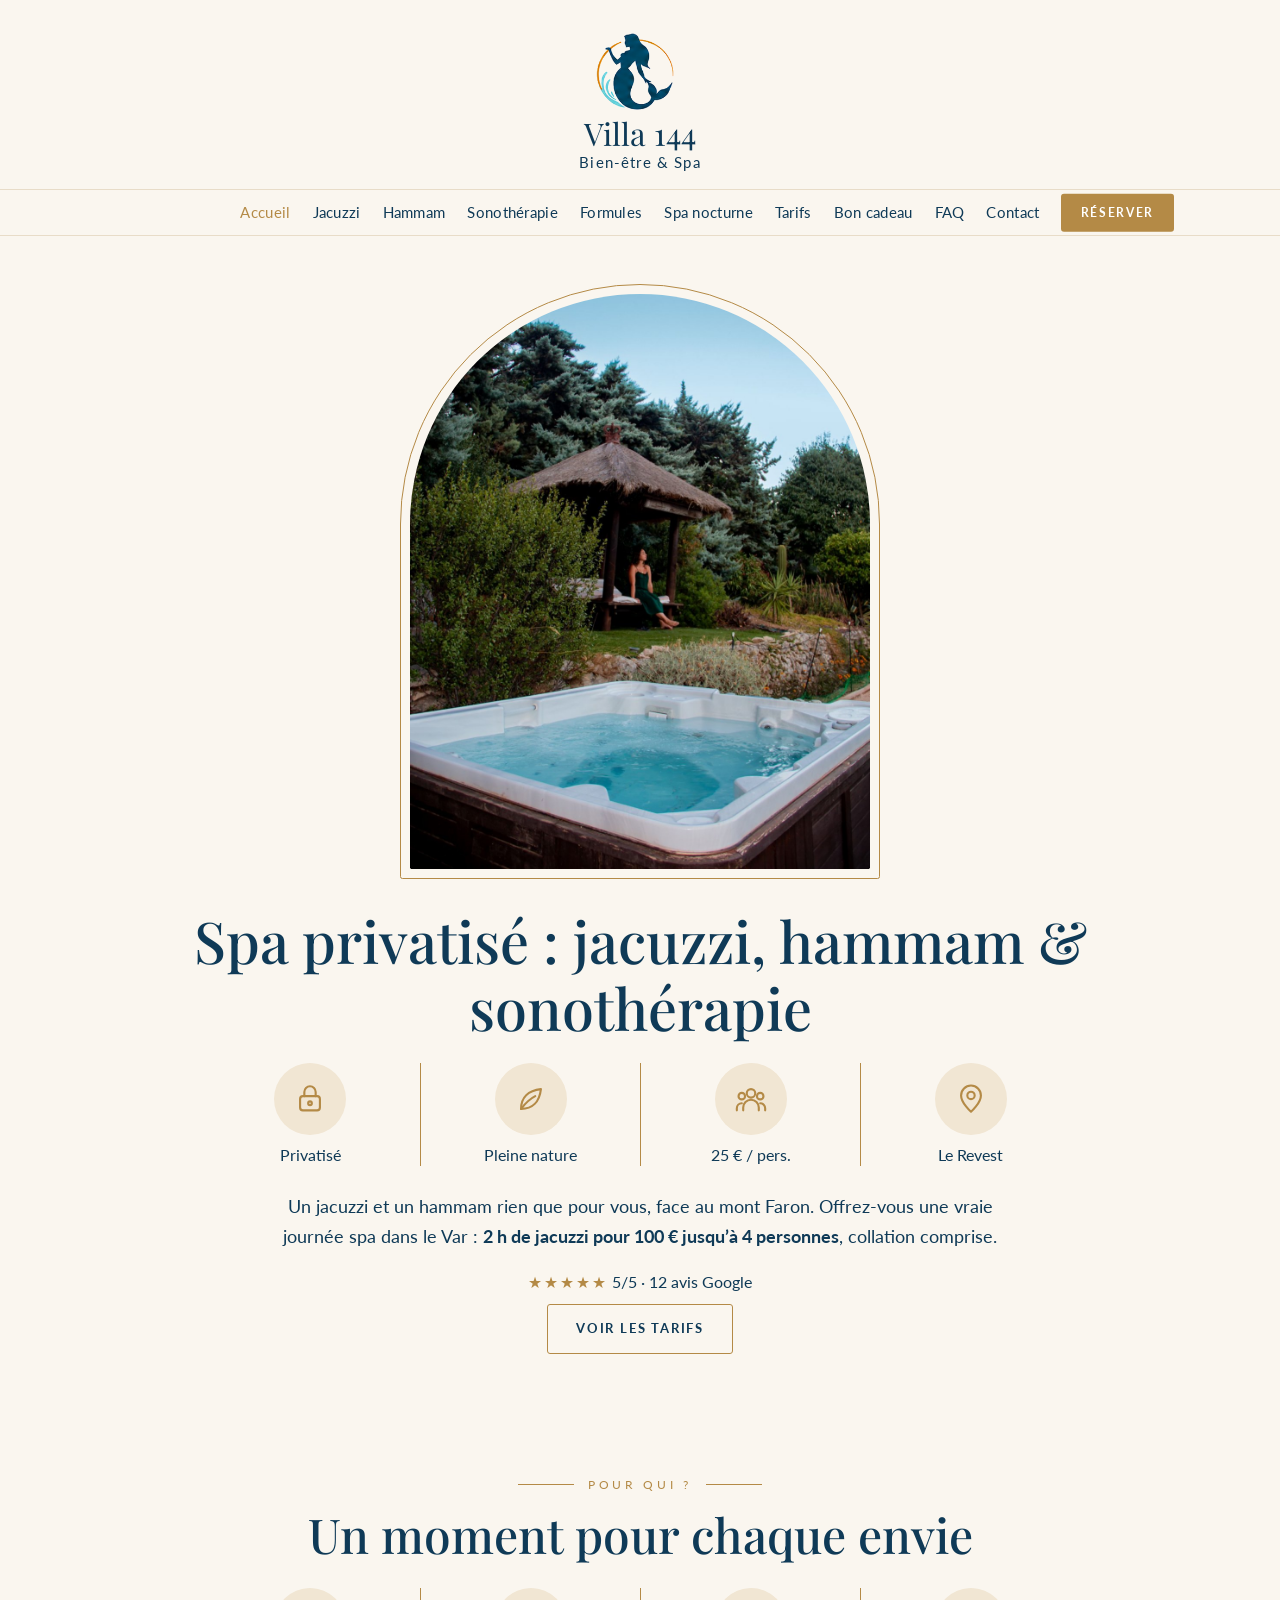
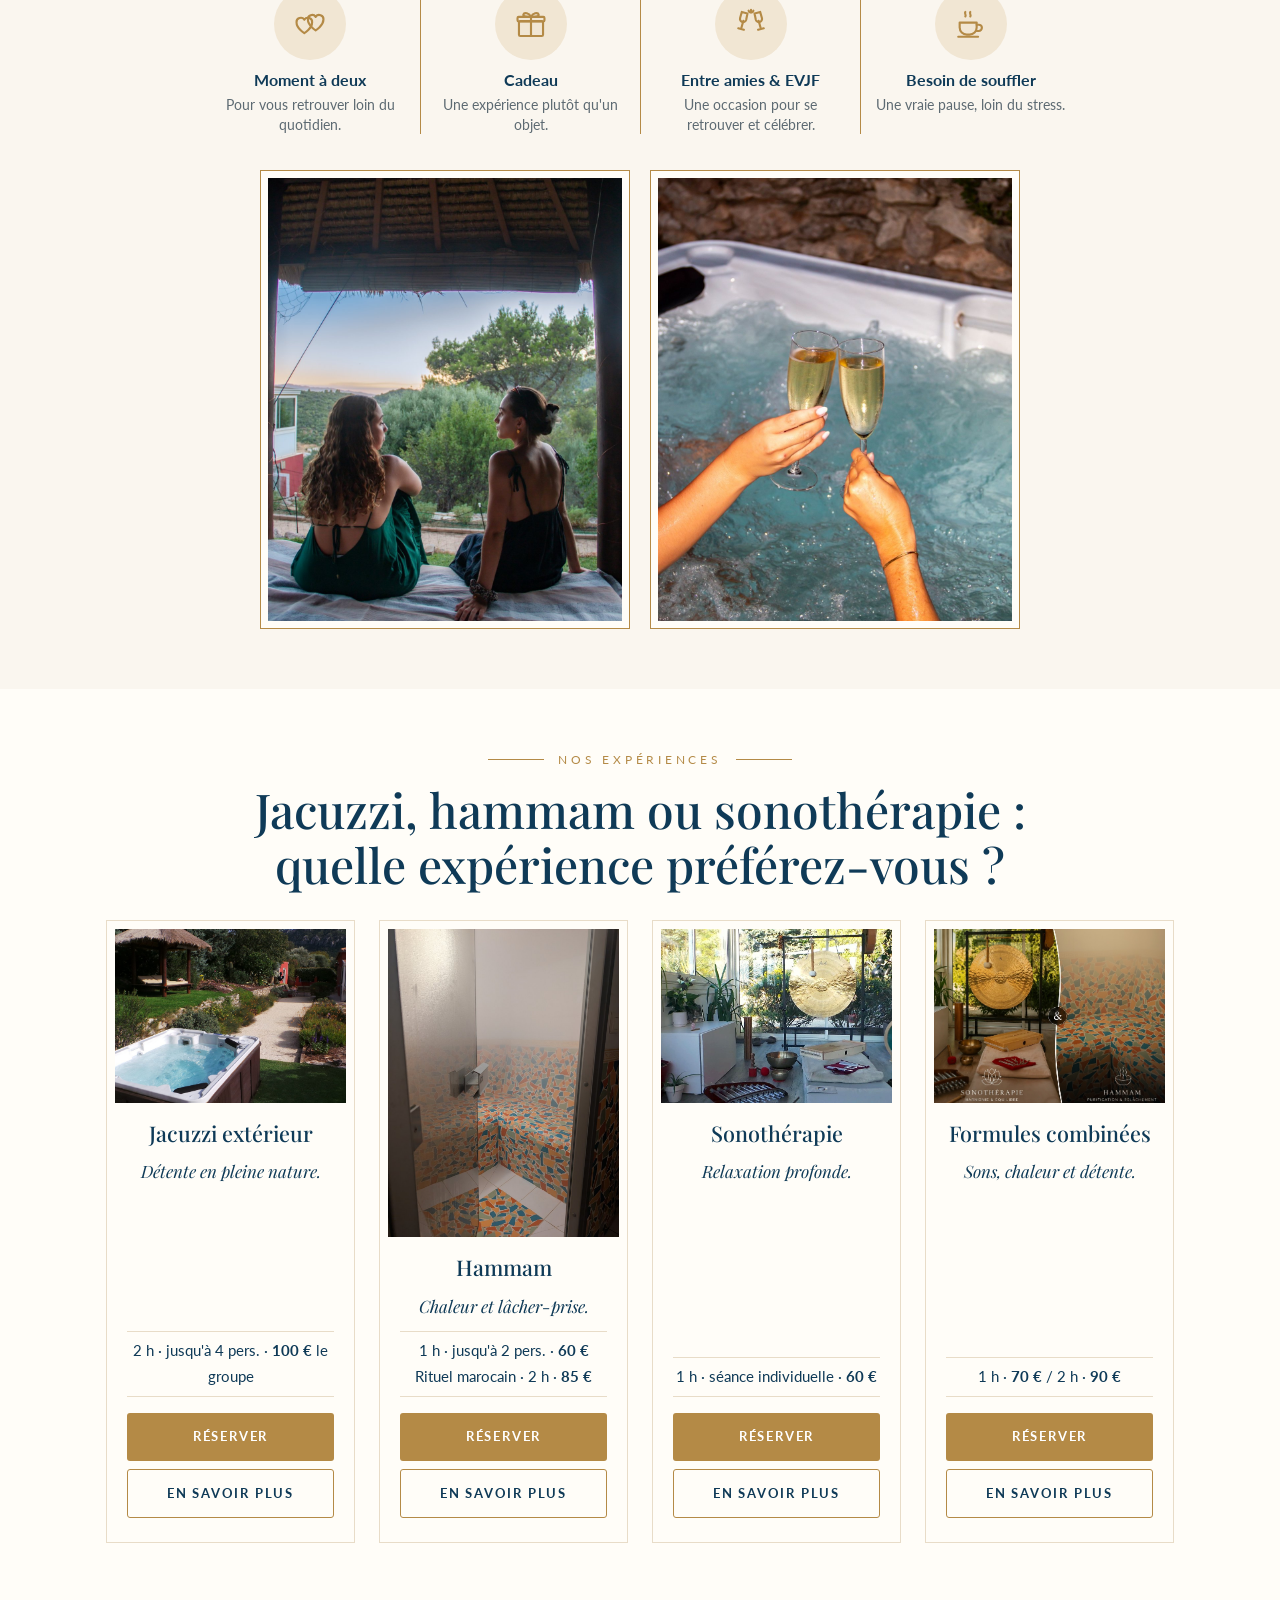
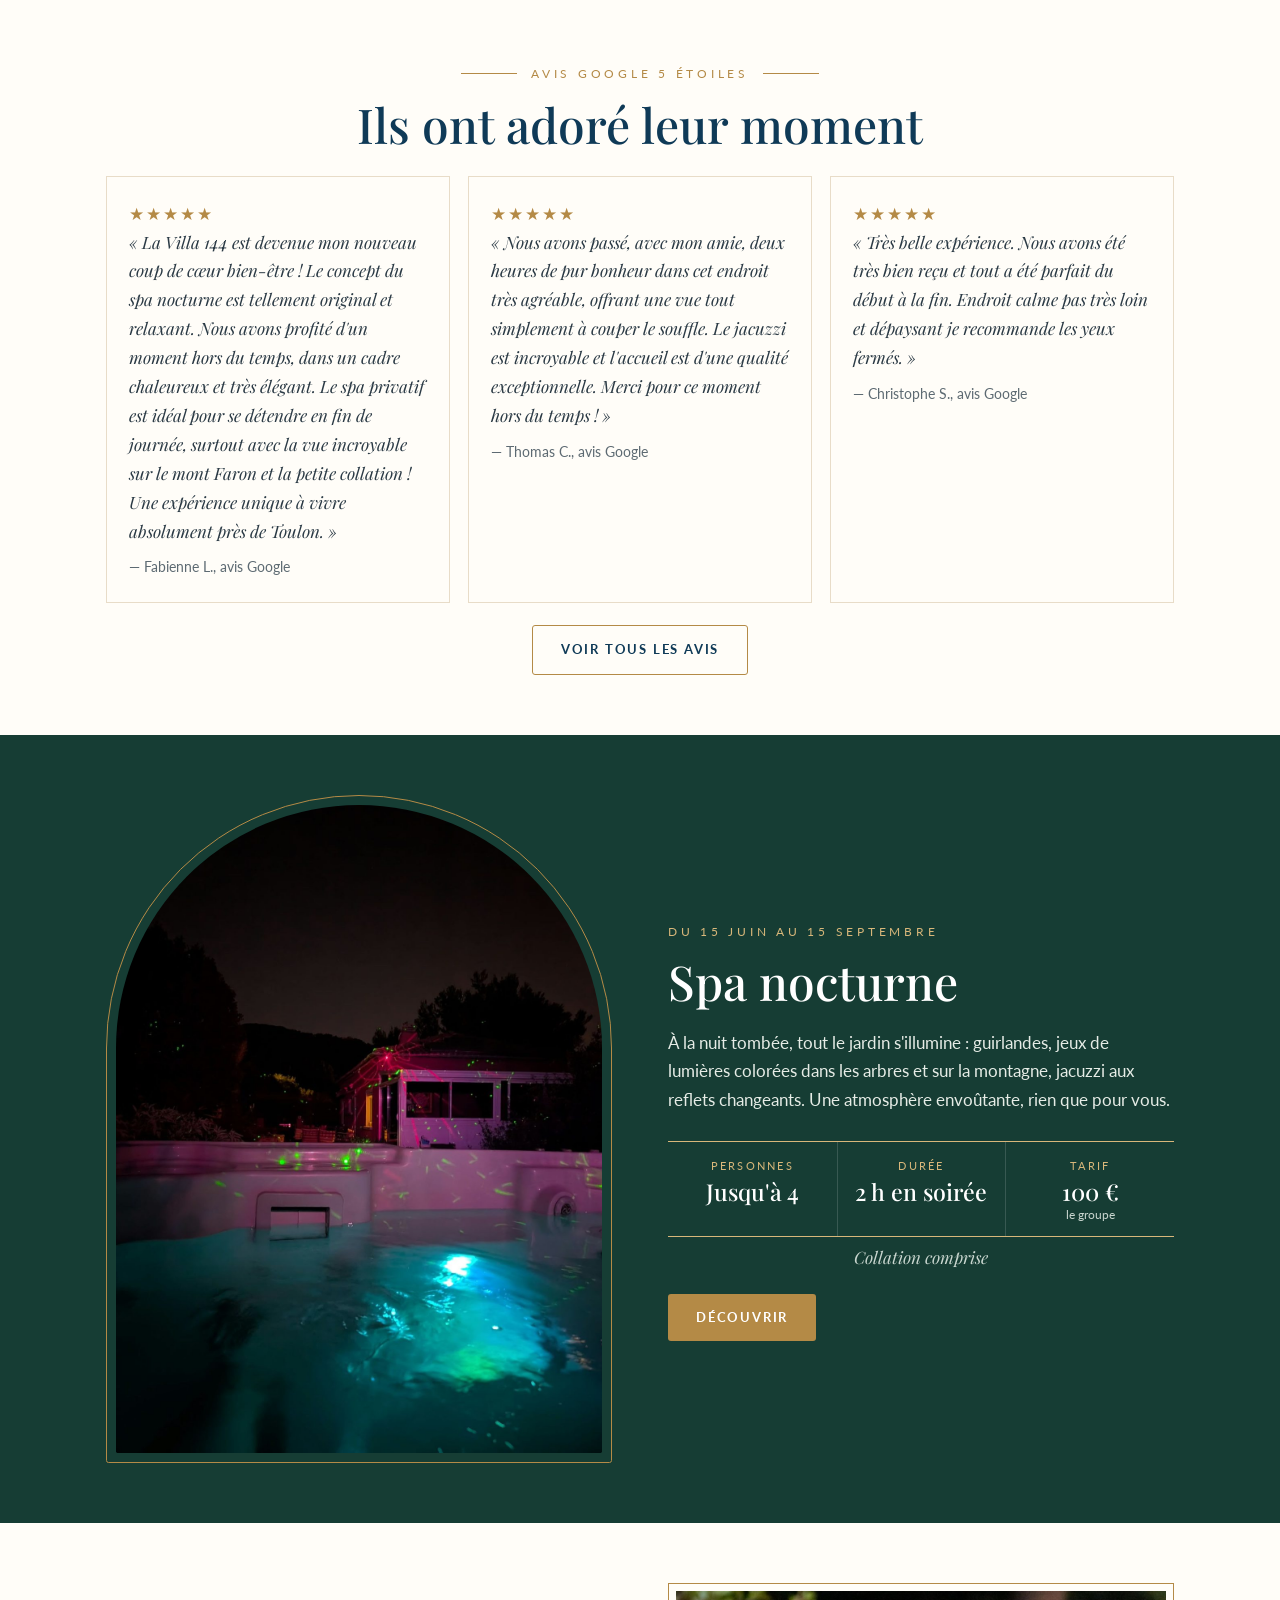
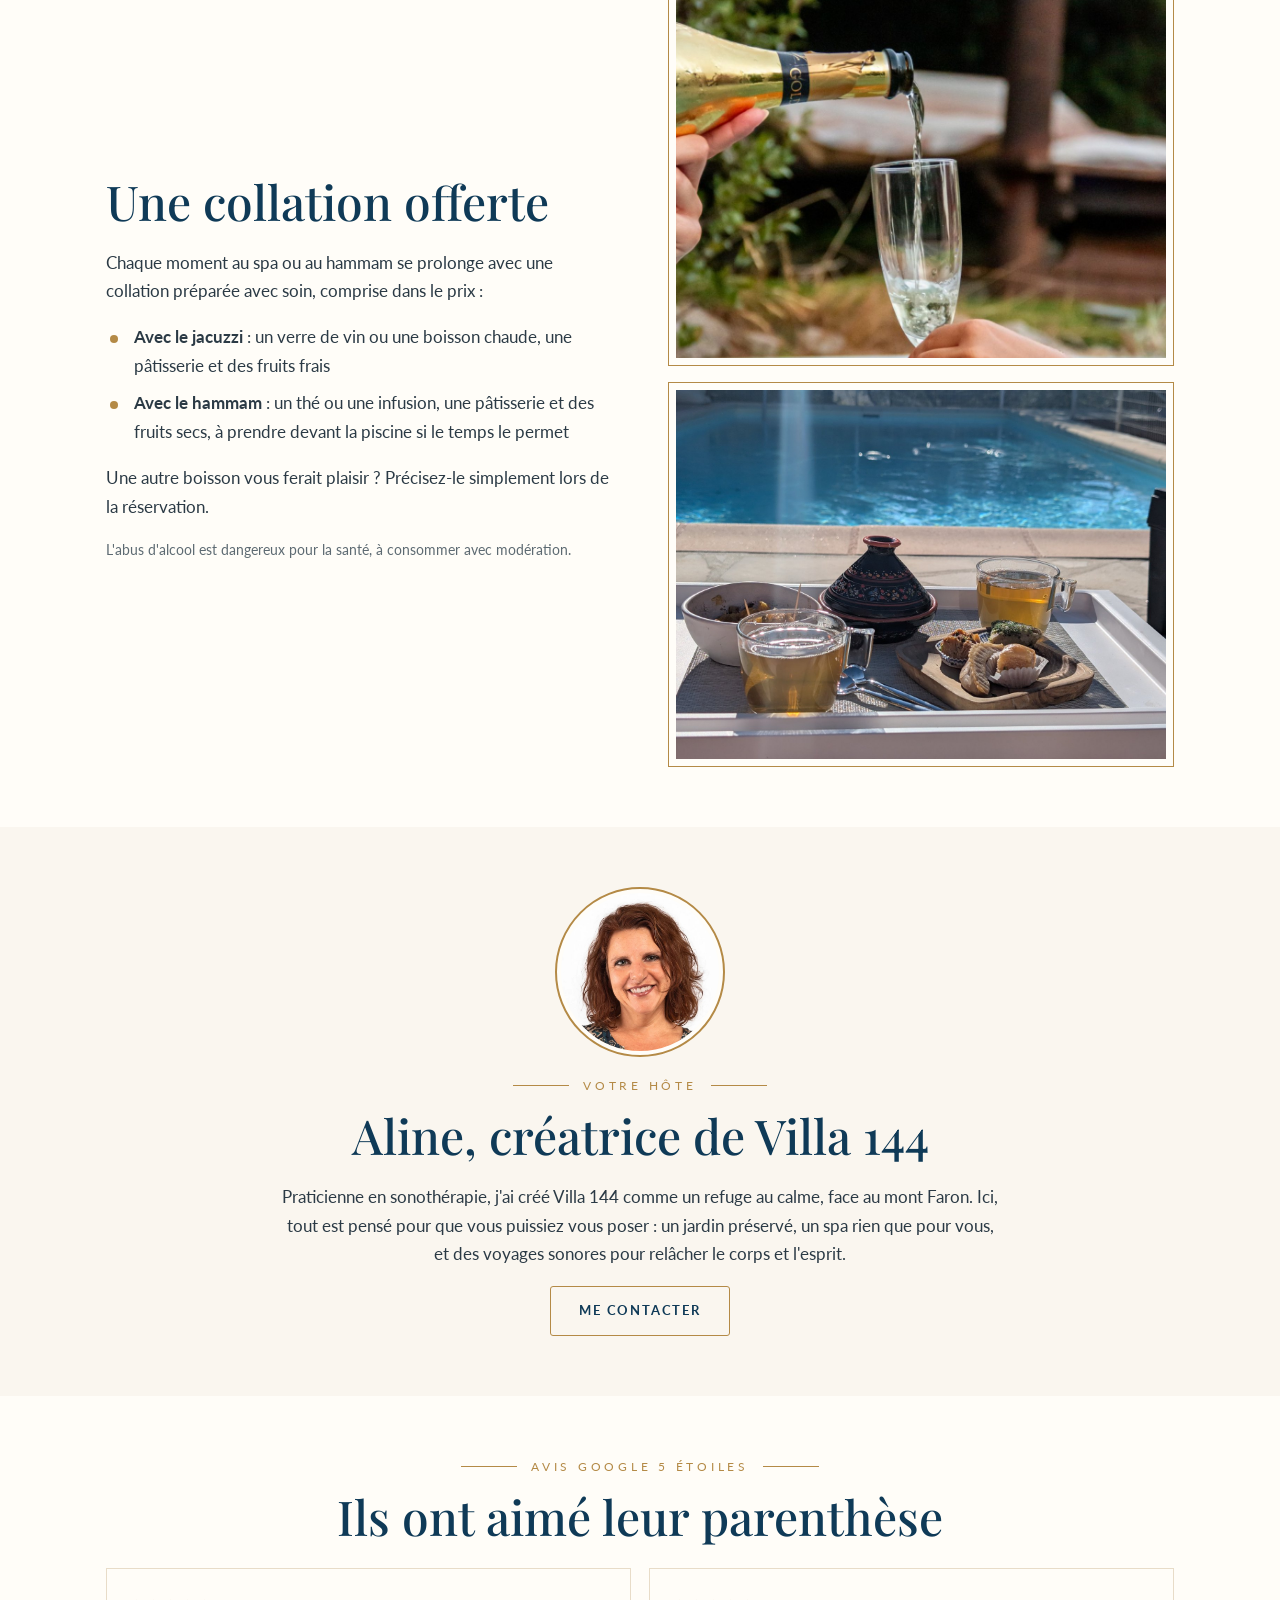
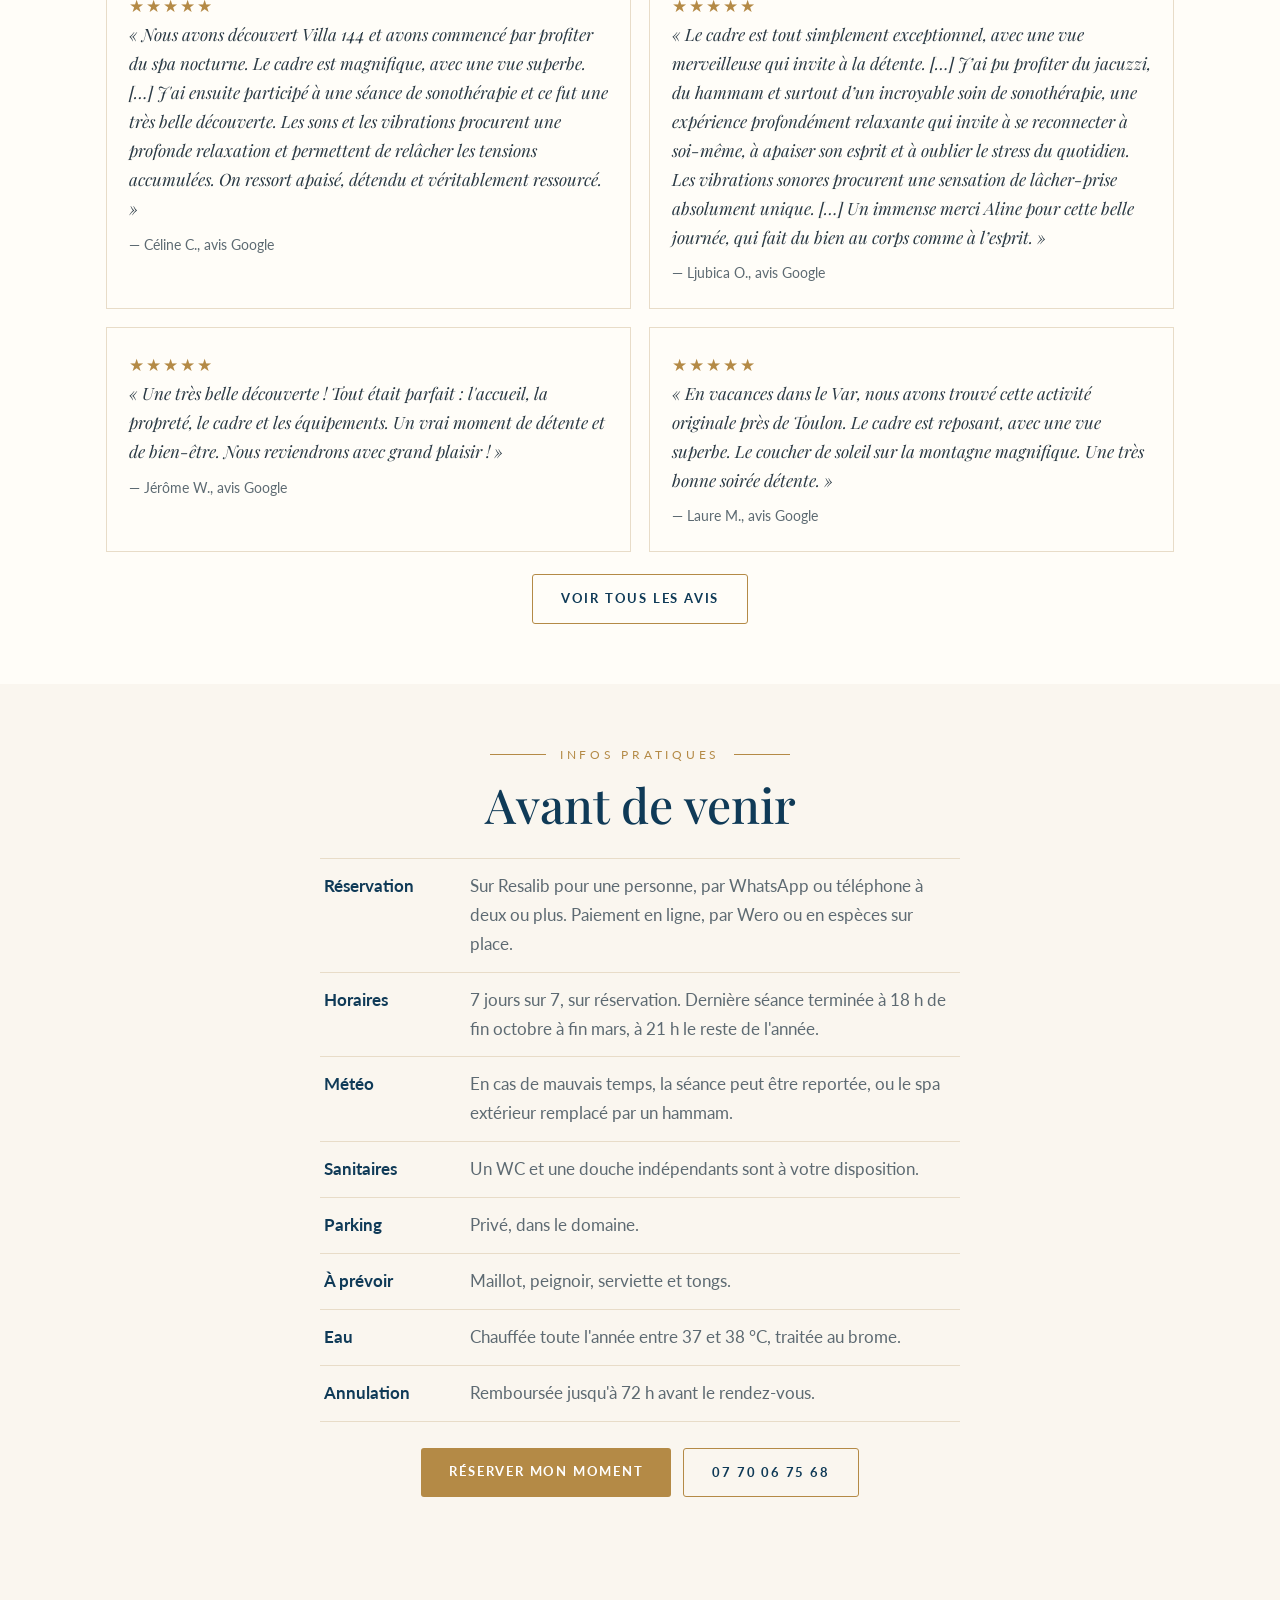
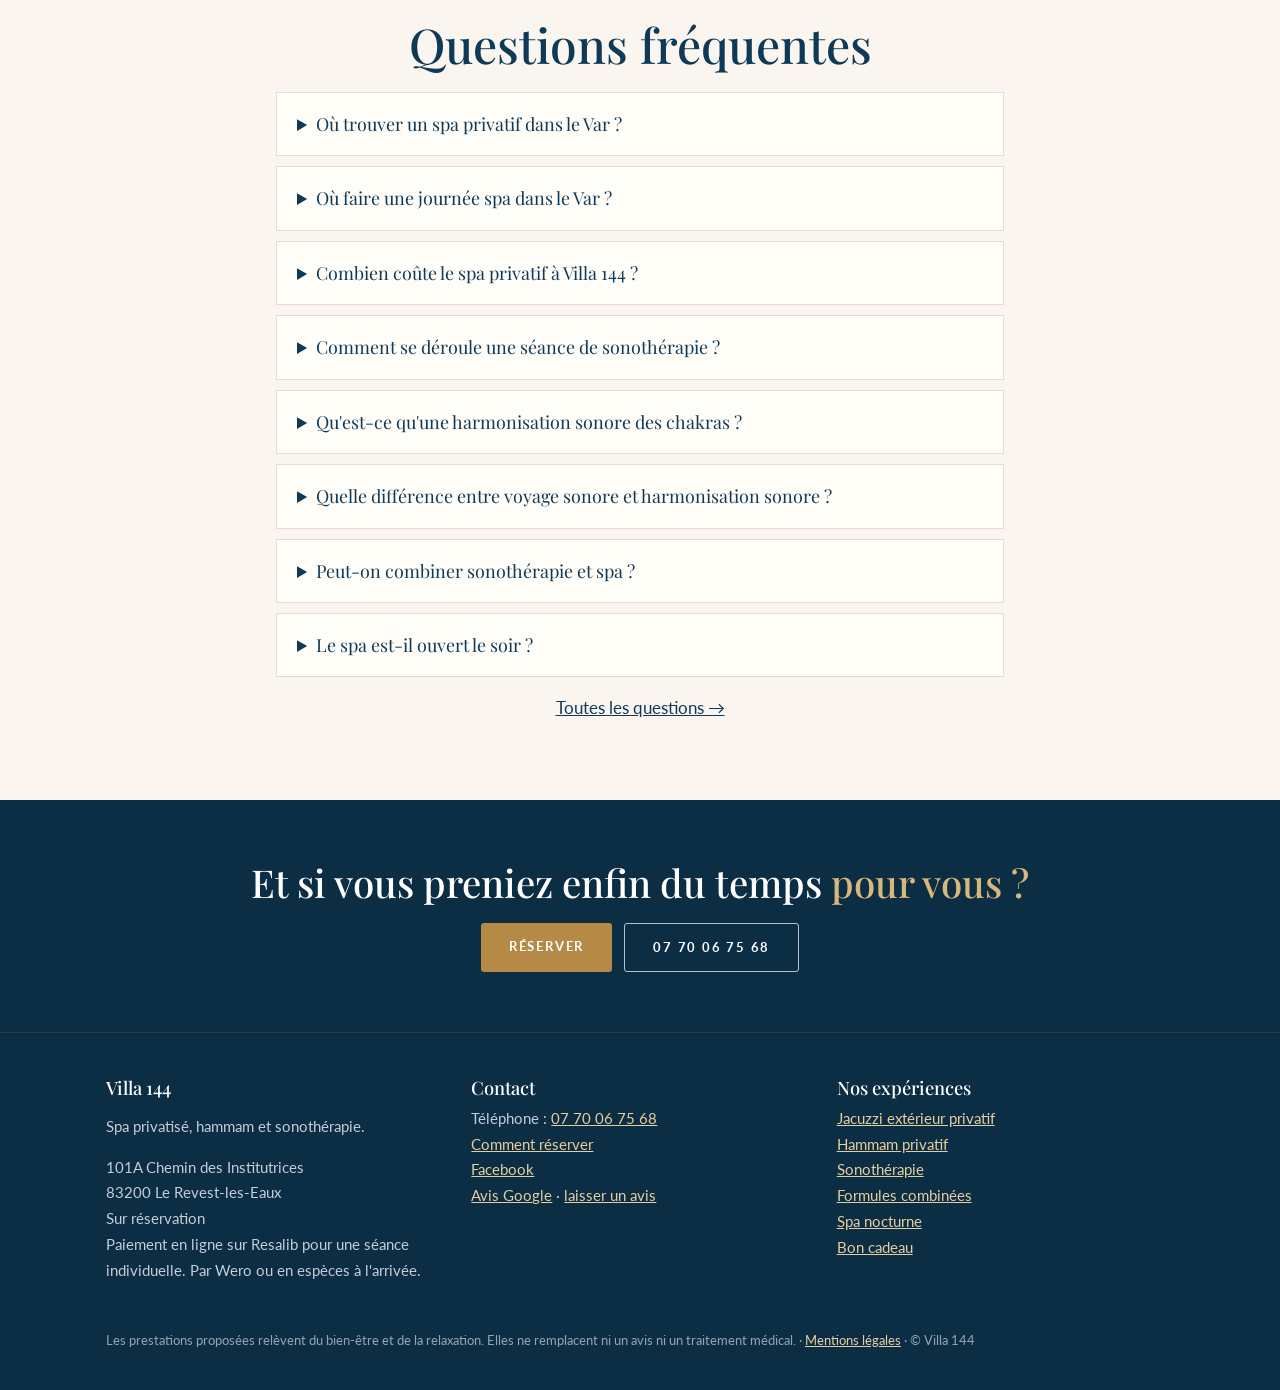
==== index.html @ 8a1b3025 "Add files via upload" ====
<!doctype html>
<html lang="fr">
<head>
<meta charset="utf-8">
<meta name="viewport" content="width=device-width, initial-scale=1">
<title>Spa Toulon privatif – Jacuzzi, hammam & sonothérapie dans le Var | Villa 144</title>
<meta name="description" content="Spa privatif près de Toulon, dans le Var : jacuzzi extérieur privatisé jusqu'à 4 personnes, hammam privatisé jusqu'à 2 personnes, vue sur le mont Faron, sonothérapie, journée spa et spa nocturne. Dès 60 €.">
<link rel="canonical" href="https://www.villa144.com/">
<meta property="og:type" content="website">
<meta property="og:locale" content="fr_FR">
<meta property="og:site_name" content="Villa 144">
<meta property="og:title" content="Spa Toulon privatif – Jacuzzi, hammam & sonothérapie dans le Var | Villa 144">
<meta property="og:description" content="Spa privatif près de Toulon, dans le Var : jacuzzi extérieur privatisé jusqu'à 4 personnes, hammam privatisé jusqu'à 2 personnes, vue sur le mont Faron, sonothérapie, journée spa et spa nocturne. Dès 60 €.">
<meta property="og:url" content="https://www.villa144.com/">
<meta property="og:image" content="https://www.villa144.com/jacuzzi-jardin-revest-les-eaux.jpg">
<link rel="icon" type="image/png" href="/logo-villa144.png">
<link rel="preconnect" href="https://fonts.googleapis.com">
<link rel="preconnect" href="https://fonts.gstatic.com" crossorigin>
<link href="https://fonts.googleapis.com/css2?family=Lato:wght@400;700&family=Playfair+Display:ital,wght@0,500;1,500&display=swap" rel="stylesheet">
<link rel="stylesheet" href="/style.css?v=5">
<script type="application/ld+json">
{
 "@type": "DaySpa",
 "@id": "https://www.villa144.com/#villa144",
 "name": "Villa 144",
 "alternateName": "Villa 144 Bien-être & Spa",
 "url": "https://www.villa144.com/",
 "logo": "https://www.villa144.com/logo-villa144.png",
 "image": [
  "https://www.villa144.com/jacuzzi-jardin-revest-les-eaux.jpg",
  "https://www.villa144.com/jacuzzi-exterieur-soleil.jpg",
  "https://www.villa144.com/spa-nocturne-tombee-de-la-nuit.jpg",
  "https://www.villa144.com/sonotherapie-bols-tibetains-gong-cristal.jpg",
  "https://www.villa144.com/hammam-ambiance-orientale-tajine.jpg"
 ],
 "description": "Spa privatisé près de Toulon : jacuzzi extérieur (jusqu'à 4 personnes), hammam (jusqu'à 2 personnes) et sonothérapie au Revest-les-Eaux, dans un jardin avec vue sur le mont Faron.",
 "telephone": "+33770067568",
 "priceRange": "60 € - 100 €",
 "paymentAccepted": "Carte bancaire (paiement en ligne via Resalib), Wero, Espèces",
 "currenciesAccepted": "EUR",
 "address": {
  "@type": "PostalAddress",
  "streetAddress": "101A Chemin des Institutrices",
  "addressLocality": "Le Revest-les-Eaux",
  "postalCode": "83200",
  "addressRegion": "Var",
  "addressCountry": "FR"
 },
 "areaServed": [
  "Le Revest-les-Eaux",
  "Toulon",
  "La Valette-du-Var",
  "La Garde",
  "La Seyne-sur-Mer",
  "Six-Fours-les-Plages",
  "Hyères",
  "Var"
 ],
 "founder": {
  "@type": "Person",
  "name": "Aline Thierry",
  "jobTitle": "Praticienne en sonothérapie"
 },
 "sameAs": [
  "https://www.resalib.fr/praticien/130999-aline-thierry-spa-le-revest-les-eaux",
  "https://www.facebook.com/villa144.var"
 ],
 "amenityFeature": [
  {
   "@type": "LocationFeatureSpecification",
   "name": "Jacuzzi extérieur privatif",
   "value": true
  },
  {
   "@type": "LocationFeatureSpecification",
   "name": "Hammam privatif",
   "value": true
  },
  {
   "@type": "LocationFeatureSpecification",
   "name": "Collation incluse",
   "value": true
  }
 ],
 "@context": "https://schema.org"
}
</script>
<script type="application/ld+json">
{
 "@type": "FAQPage",
 "mainEntity": [
  {
   "@type": "Question",
   "name": "Où trouver un spa privatif dans le Var ?",
   "acceptedAnswer": {
    "@type": "Answer",
    "text": "Villa 144 propose un spa privatisé au Revest-les-Eaux (83200), à environ 15 minutes du centre de Toulon, avec vue sur le mont Faron. Le jacuzzi extérieur est réservé à votre groupe, jusqu'à 4 personnes, et le hammam l'est aussi, jusqu'à 2 personnes."
   }
  },
  {
   "@type": "Question",
   "name": "Où faire une journée spa dans le Var ?",
   "acceptedAnswer": {
    "@type": "Answer",
    "text": "Villa 144, au Revest-les-Eaux, propose une journée spa privatisée à 15 minutes de Toulon : 2 heures de jacuzzi extérieur (100 € pour le groupe), 1 heure de hammam (60 € pour deux), le rituel de beauté marocaine de 2 heures (85 € pour deux) ou une formule avec sonothérapie (70 € à 90 €), collation comprise. L'espace est réservé à votre groupe, jusqu'à 4 personnes pour le jacuzzi et 2 pour le hammam."
   }
  },
  {
   "@type": "Question",
   "name": "Combien coûte le spa privatif à Villa 144 ?",
   "acceptedAnswer": {
    "@type": "Answer",
    "text": "Le jacuzzi extérieur privatisé coûte 100 € pour 2 heures et pour le groupe (jusqu'à 4 personnes), collation comprise. Le hammam privatisé coûte 60 € pour 1 heure, jusqu'à 2 personnes, collation comprise. Le rituel de beauté marocaine (savon noir, gommage au gant kessa, masque au rassoul, huile) dure 2 heures et coûte 85 € pour 2 personnes, collation comprise."
   }
  },
  {
   "@type": "Question",
   "name": "Comment se déroule une séance de sonothérapie ?",
   "acceptedAnswer": {
    "@type": "Answer",
    "text": "La séance dure 1 heure et se fait en individuel. Vous restez habillé, confortablement allongé. Aline repère les chakras en déséquilibre, puis les harmonise par le son : des fréquences cristallines et aiguës pour les chakras du haut, des sons graves et profonds pour les chakras du bas. Tarif : 60 €."
   }
  },
  {
   "@type": "Question",
   "name": "Qu'est-ce qu'une harmonisation sonore des chakras ?",
   "acceptedAnswer": {
    "@type": "Answer",
    "text": "C'est un soin énergétique par le son. Les centres énergétiques (chakras) qui semblent en déséquilibre sont repérés, puis rééquilibrés avec les fréquences qui leur correspondent : sons aigus de la harpe de cristal, du bol en cristal et des carillons Koshi pour le haut du corps, sons graves du gong, des tambours et des bols tibétains pour le bas. Une pratique de bien-être, qui ne remplace pas un avis médical."
   }
  },
  {
   "@type": "Question",
   "name": "Quelle différence entre voyage sonore et harmonisation sonore ?",
   "acceptedAnswer": {
    "@type": "Answer",
    "text": "Le voyage sonore (30 minutes, dans la formule combinée d'une heure) est une immersion dans les sons : vous vous allongez et vous vous laissez porter. L'harmonisation sonore (1 heure, en séance seule ou dans la formule combinée de 2 heures) est un soin sur mesure : après un échange, Aline repère les chakras en déséquilibre, puis les rééquilibre avec les fréquences adaptées."
   }
  },
  {
   "@type": "Question",
   "name": "Peut-on combiner sonothérapie et spa ?",
   "acceptedAnswer": {
    "@type": "Answer",
    "text": "Oui. Les formules Sonothérapie & Spa et Sonothérapie & Hammam existent en deux durées. Formule d'une heure (70 €) : 30 minutes de voyage sonore, puis 30 minutes de jacuzzi ou de hammam. Formule de deux heures (90 €) : une heure d'harmonisation sonore, puis une heure de jacuzzi ou de hammam."
   }
  },
  {
   "@type": "Question",
   "name": "Le spa est-il ouvert le soir ?",
   "acceptedAnswer": {
    "@type": "Answer",
    "text": "Oui, du 15 juin au 15 septembre, Villa 144 propose un spa nocturne : 2 heures de jacuzzi privatisé illuminé à la tombée de la nuit, jusqu'à 4 personnes, 100 € le groupe, collation comprise."
   }
  }
 ],
 "@context": "https://schema.org"
}
</script>
</head>
<body>
<header class="site-header">
  <a class="brand" href="/"><img src="/logo-villa144.png" alt="Logo Villa 144" width="62" height="66"><span>Villa 144</span><small>Bien-être &amp; Spa</small></a>
</header>
<nav class="navbar" aria-label="Menu principal">
  <div class="wrap">
    <button class="menu-toggle" aria-expanded="false" aria-controls="menu">Menu</button>
    <ul class="menu" id="menu">
<li><a href="/" aria-current="page">Accueil</a></li>
<li><a href="spa-privatif-jacuzzi-toulon.html">Jacuzzi</a></li>
<li><a href="hammam-privatif-toulon.html">Hammam</a></li>
<li><a href="sonotherapie-toulon.html">Sonothérapie</a></li>
<li><a href="formules-sonotherapie-spa.html">Formules</a></li>
<li><a href="spa-nocturne-toulon.html">Spa nocturne</a></li>
<li><a href="tarifs.html">Tarifs</a></li>
<li><a href="bons-cadeaux.html">Bon cadeau</a></li>
<li><a href="faq.html">FAQ</a></li>
<li><a href="contact.html">Contact</a></li>
    </ul>
    <a class="btn nav-resa" href="contact.html#reservation">Réserver</a>
  </div>
</nav>

<main>

<section  style="padding-top:48px">
  <div class="wrap center">
    <div class="arch hero-arch"><img src="accueil-jacuzzi-paillote.jpg" alt="Jacuzzi privatif et paillote dans le jardin de Villa 144 au Revest-les-Eaux" width="1066" height="1600" fetchpriority="high"></div>
    <h1>Spa privatisé :<br class="m"> jacuzzi, hammam<br class="m"> &amp; sonothérapie</h1>
    <div class="icons n4"><div><span class="ico"><svg viewBox="0 0 24 24" aria-hidden="true"><rect x="5" y="10" width="14" height="10" rx="2"/><path d="M8 10V7a4 4 0 0 1 8 0v3"/><circle cx="12" cy="15" r="1.3"/></svg></span>Privatisé</div><div><span class="ico"><svg viewBox="0 0 24 24" aria-hidden="true"><path d="M5 19c0-8 5-13 14-14-1 9-6 14-14 14z"/><path d="M5 19c3-4 6-7 10-9"/></svg></span>Pleine nature</div><div><span class="ico"><svg viewBox="0 0 24 24" aria-hidden="true"><circle cx="12" cy="8" r="3"/><circle cx="5.5" cy="10" r="2.3"/><circle cx="18.5" cy="10" r="2.3"/><path d="M6.5 20v-2a5.5 5.5 0 0 1 11 0v2"/><path d="M2 20v-1.5A3.5 3.5 0 0 1 5.5 15M22 20v-1.5a3.5 3.5 0 0 0-3.5-3.5"/></svg></span>25 € / pers.</div><div><span class="ico"><svg viewBox="0 0 24 24" aria-hidden="true"><path d="M12 21s-7-6.2-7-11.5a7 7 0 0 1 14 0C19 14.8 12 21 12 21z"/><circle cx="12" cy="9.5" r="2.6"/></svg></span>Le Revest</div></div>
    <p class="lead">Un jacuzzi et un hammam rien que pour vous, face au mont Faron. Offrez-vous une vraie journée spa dans le Var : <b>2&nbsp;h de jacuzzi pour 100&nbsp;€ jusqu’à 4&nbsp;personnes</b>, collation comprise.</p>
    <p class="trust"><b>★★★★★</b> 5/5 · 12 avis Google</p>
    <div class="actions" style="justify-content:center"><a class="btn outline" href="tarifs.html">Voir les tarifs</a></div>
  </div>
</section>

<section>
  <div class="wrap center">
    <span class="eyebrow">Pour qui ?</span>
<h2>Un moment pour chaque envie</h2>
    <div class="icons n4 occ">
      <div><span class="ico"><svg viewBox="0 0 24 24" aria-hidden="true"><path d="M8 18.5s-5.5-3.4-5.5-7.6A3 3 0 0 1 8 9a3 3 0 0 1 5.5 1.9c0 4.2-5.5 7.6-5.5 7.6z"/><path d="M16 16.5s-5.5-3.4-5.5-7.6A3 3 0 0 1 16 7a3 3 0 0 1 5.5 1.9c0 4.2-5.5 7.6-5.5 7.6z"/></svg></span><b>Moment à deux</b><p>Pour vous retrouver loin du quotidien.</p></div>
      <div><span class="ico"><svg viewBox="0 0 24 24" aria-hidden="true"><rect x="3.5" y="10" width="17" height="10.5" rx="1"/><rect x="2.5" y="7" width="19" height="3.2" rx=".8"/><path d="M12 7v13.5"/><path d="M12 7c-1.2-2.6-4.8-3.6-5.4-1.6C6.1 7 9.5 7 12 7zM12 7c1.2-2.6 4.8-3.6 5.4-1.6C17.9 7 14.5 7 12 7z"/></svg></span><b>Cadeau</b><p>Une expérience plutôt qu'un objet.</p></div>
      <div><span class="ico"><svg viewBox="0 0 24 24" aria-hidden="true"><path d="M5.5 3.5l4 1.1-.9 4.4a2.2 2.2 0 0 1-4.3-1.2z"/><path d="M6.6 9.7 5 15.5M3 15l4 1.1"/><path d="M18.5 3.5l-4 1.1.9 4.4a2.2 2.2 0 0 0 4.3-1.2z"/><path d="M17.4 9.7 19 15.5M21 15l-4 1.1"/><path d="M12 2v2M10.3 2.6l.6 1M13.7 2.6l-.6 1"/></svg></span><b>Entre amies &amp; EVJF</b><p>Une occasion pour se retrouver et célébrer.</p></div>
      <div><span class="ico"><svg viewBox="0 0 24 24" aria-hidden="true"><path d="M4 11h12v3.5a5 5 0 0 1-5 5H9a5 5 0 0 1-5-5V11z"/><path d="M16 12.5h1.5a2.2 2.2 0 0 1 0 4.4H15.6"/><path d="M3 21h14"/><path d="M8 3.5c-.9 1 .9 2 0 3.2M11.5 3.5c-.9 1 .9 2 0 3.2"/></svg></span><b>Besoin de souffler</b><p>Une vraie pause, loin du stress.</p></div>
    </div>
    <div class="occ-photos">
      <div class="frame"><img src="amies-paillote-vue-collines.jpg" alt="Deux amies se détendent sous la paillote, face aux collines" loading="lazy" width="1066" height="1600"></div>
      <div class="frame"><img src="trinquer-jacuzzi-privatif.jpg" alt="Deux verres trinquent au-dessus du jacuzzi" loading="lazy" width="1066" height="1600"></div>
    </div>
  </div>
</section>

<section class="paper">
  <div class="wrap center">
    <span class="eyebrow">Nos expériences</span>
<h2>Jacuzzi, hammam ou sonothérapie :<br>quelle expérience préférez-vous ?</h2>
    <div class="cards" style="margin-top:28px">
      <article class="card"><div class="img"><img src="jacuzzi-jardin-revest-les-eaux.jpg" alt="Jacuzzi extérieur privatisé dans le jardin de Villa 144" loading="lazy" width="2000" height="1125"></div>
        <div class="body"><h3>Jacuzzi extérieur</h3><p class="tag">Détente en pleine nature.</p><div class="meta">2 h · jusqu'à 4 pers. · <b>100 €</b> le groupe</div><div class="card-actions"><a class="btn" href="https://wa.me/33770067568?text=Bonjour%2C%20je%20souhaite%20r%C3%A9server%20le%20jacuzzi%20privatis%C3%A9%20%282%20h%2C%20jusqu%27%C3%A0%204%20personnes%29.%20Quelles%20sont%20vos%20disponibilit%C3%A9s%20%3F">Réserver</a><a class="btn outline" href="spa-privatif-jacuzzi-toulon.html">En savoir plus</a></div></div></article>
      <article class="card"><div class="img"><img src="hammam-porte-vitree.jpg" alt="Hammam privatif de Villa 144 : banc en mosaïque vu depuis la porte vitrée" loading="lazy" width="900" height="1200" style="aspect-ratio:3/4"></div>
        <div class="body"><h3>Hammam</h3><p class="tag">Chaleur et lâcher-prise.</p><div class="meta">1 h · jusqu'à 2 pers. · <b>60 €</b><br>Rituel marocain · 2 h · <b>85 €</b></div><div class="card-actions"><a class="btn" href="https://wa.me/33770067568?text=Bonjour%2C%20je%20souhaite%20r%C3%A9server%20le%20hammam%20privatis%C3%A9%20%281%20h%2C%20jusqu%27%C3%A0%202%20personnes%29.%20Quelles%20sont%20vos%20disponibilit%C3%A9s%20%3F">Réserver</a><a class="btn outline" href="hammam-privatif-toulon.html">En savoir plus</a></div></div></article>
      <article class="card"><div class="img"><img src="sonotherapie-instruments-gong-bols-toulon.jpg" alt="Instruments de sonothérapie : gong, bols tibétains, harpe de cristal, tambour océan" loading="lazy" width="995" height="584"></div>
        <div class="body"><h3>Sonothérapie</h3><p class="tag">Relaxation profonde.</p><div class="meta">1 h · séance individuelle · <b>60 €</b></div><div class="card-actions"><a class="btn" href="https://www.resalib.fr/praticien/130999-aline-thierry-spa-le-revest-les-eaux">Réserver</a><a class="btn outline" href="sonotherapie-toulon.html">En savoir plus</a></div></div></article>
      <article class="card"><div class="img"><img src="formule-sonotherapie-hammam-mosaique.jpg" alt="Formule combinée sonothérapie et hammam à Villa 144" loading="lazy" width="1282" height="1024"></div>
        <div class="body"><h3>Formules combinées</h3><p class="tag">Sons, chaleur et détente.</p><div class="meta">1 h · <b>70 €</b> / 2 h · <b>90 €</b></div><div class="card-actions"><a class="btn" href="https://www.resalib.fr/praticien/130999-aline-thierry-spa-le-revest-les-eaux">Réserver</a><a class="btn outline" href="formules-sonotherapie-spa.html">En savoir plus</a></div></div></article>
    </div>
  </div>
</section>

<section class="paper">
  <div class="wrap center">
    <span class="eyebrow">Avis Google 5 étoiles</span>
    <h2 class="h2-one">Ils ont adoré leur moment</h2>
    <div class="reviews" style="margin-top:24px;text-align:left">
<blockquote class="review"><div class="stars" aria-label="5 étoiles sur 5">★★★★★</div>« La Villa 144 est devenue mon nouveau coup de cœur bien-être ! Le concept du spa nocturne est tellement original et relaxant. Nous avons profité d'un moment hors du temps, dans un cadre chaleureux et très élégant. Le spa privatif est idéal pour se détendre en fin de journée, surtout avec la vue incroyable sur le mont Faron et la petite collation ! Une expérience unique à vivre absolument près de Toulon. »<cite>— Fabienne L., avis Google</cite></blockquote>
<blockquote class="review"><div class="stars" aria-label="5 étoiles sur 5">★★★★★</div>« Nous avons passé, avec mon amie, deux heures de pur bonheur dans cet endroit très agréable, offrant une vue tout simplement à couper le souffle. Le jacuzzi est incroyable et l'accueil est d'une qualité exceptionnelle. Merci pour ce moment hors du temps ! »<cite>— Thomas C., avis Google</cite></blockquote>
<blockquote class="review"><div class="stars" aria-label="5 étoiles sur 5">★★★★★</div>« Très belle expérience. Nous avons été très bien reçu et tout a été parfait du début à la fin. Endroit calme pas très loin et dépaysant je recommande les yeux fermés. »<cite>— Christophe S., avis Google</cite></blockquote>
    </div>
    <div class="actions" style="justify-content:center;margin-top:22px"><a class="btn outline" href="https://www.google.com/search?q=Villa+144+Le+Revest-les-Eaux+avis">Voir tous les avis</a></div>
  </div>
</section>
<section class="dark">
  <div class="wrap split">
    <div class="arch"><img src="spa-nocturne-jacuzzi-nuit-lumieres.jpg" alt="Jacuzzi illuminé de couleurs la nuit, spa nocturne de Villa 144" loading="lazy" width="1205" height="1600"></div>
    <div>
      <span class="eyebrow">Du 15 juin au 15 septembre</span>
<h2>Spa nocturne</h2>
      <p>À la nuit tombée, tout le jardin s'illumine : guirlandes, jeux de lumières colorées dans les arbres et sur la montagne, jacuzzi aux reflets changeants. Une atmosphère envoûtante, rien que pour vous.</p>
      <div class="keyinfo"><div><small>Personnes</small><b>Jusqu'à 4</b></div><div><small>Durée</small><b>2 h en soirée</b></div><div><small>Tarif</small><b>100 €<em>le groupe</em></b></div></div><p class="keynote">Collation comprise</p>
      <a class="btn" href="spa-nocturne-toulon.html">Découvrir</a>
    </div>
  </div>
</section>

<section class="paper">
  <div class="wrap split">
    <div>
      <h2>Une collation offerte</h2>
      <p>Chaque moment au spa ou au hammam se prolonge avec une collation préparée avec soin, comprise dans le prix :</p>
      <ul class="check">
        <li><b>Avec le jacuzzi</b> : un verre de vin ou une boisson chaude, une pâtisserie et des fruits frais</li>
        <li><b>Avec le hammam</b> : un thé ou une infusion, une pâtisserie et des fruits secs, à prendre devant la piscine si le temps le permet</li>
      </ul>
      <p>Une autre boisson vous ferait plaisir ? Précisez-le simplement lors de la réservation.</p>
      <p class="note">L'abus d'alcool est dangereux pour la santé, à consommer avec modération.</p>
    </div>
    <div class="coll-photos"><div class="frame"><img src="collation-verre-bord-jacuzzi.jpg" alt="Un verre servi au bord du jacuzzi privatisé, collation comprise" loading="lazy" width="1066" height="1600" style="aspect-ratio:4/3;object-fit:cover"></div><div class="frame"><img src="collation-the-patisseries-orientales.jpg" alt="Plateau de collation du hammam : deux verres de thé, pâtisseries orientales sur un plat en bois et tajine" loading="lazy" width="1400" height="1054"></div></div>
  </div>
</section>
<section>
  <div class="wrap narrow center">
          <img class="portrait" src="aline-thierry-villa144.jpg" alt="Aline Thierry, créatrice de Villa 144 et praticienne en sonothérapie" width="600" height="600" loading="lazy">
          <span class="eyebrow">Votre hôte</span>
<h2>Aline, créatrice<br class="m"> de <span style="white-space:nowrap">Villa 144</span></h2>
      <p>Praticienne en sonothérapie, j'ai créé Villa 144 comme un refuge au calme, face au mont Faron. Ici, tout est pensé pour que vous puissiez vous poser : un jardin préservé, un spa rien que pour vous, et des voyages sonores pour relâcher le corps et l'esprit.</p>
      <div class="actions" style="justify-content:center"><a class="btn outline" href="contact.html">Me contacter</a></div>
  </div>
</section>

<section class="paper">
  <div class="wrap center">
    <span class="eyebrow">Avis Google 5 étoiles</span>
    <h2 class="h2-one">Ils ont aimé leur parenthèse</h2>
    <div class="reviews four" style="margin-top:24px;text-align:left">
<blockquote class="review"><div class="stars" aria-label="5 étoiles sur 5">★★★★★</div>« Nous avons découvert Villa 144 et avons commencé par profiter du spa nocturne. Le cadre est magnifique, avec une vue superbe. […] J'ai ensuite participé à une séance de sonothérapie et ce fut une très belle découverte. Les sons et les vibrations procurent une profonde relaxation et permettent de relâcher les tensions accumulées. On ressort apaisé, détendu et véritablement ressourcé. »<cite>— Céline C., avis Google</cite></blockquote>
<blockquote class="review"><div class="stars" aria-label="5 étoiles sur 5">★★★★★</div>«&nbsp;Le cadre est tout simplement exceptionnel, avec une vue merveilleuse qui invite à la détente. […] J’ai pu profiter du jacuzzi, du hammam et surtout d’un incroyable soin de sonothérapie, une expérience profondément relaxante qui invite à se reconnecter à soi-même, à apaiser son esprit et à oublier le stress du quotidien. Les vibrations sonores procurent une sensation de lâcher-prise absolument unique. […] Un immense merci Aline pour cette belle journée, qui fait du bien au corps comme à l’esprit.&nbsp;»<cite>— Ljubica O., avis Google</cite></blockquote>
<blockquote class="review"><div class="stars" aria-label="5 étoiles sur 5">★★★★★</div>« Une très belle découverte ! Tout était parfait : l'accueil, la propreté, le cadre et les équipements. Un vrai moment de détente et de bien-être. Nous reviendrons avec grand plaisir ! »<cite>— Jérôme W., avis Google</cite></blockquote>
<blockquote class="review"><div class="stars" aria-label="5 étoiles sur 5">★★★★★</div>« En vacances dans le Var, nous avons trouvé cette activité originale près de Toulon. Le cadre est reposant, avec une vue superbe. Le coucher de soleil sur la montagne magnifique. Une très bonne soirée détente. »<cite>— Laure M., avis Google</cite></blockquote>
    </div>
    <div class="actions" style="justify-content:center;margin-top:22px"><a class="btn outline" href="https://www.google.com/search?q=Villa+144+Le+Revest-les-Eaux+avis">Voir tous les avis</a></div>
  </div>
</section>
<section>
  <div class="wrap center">
    <span class="eyebrow">Infos pratiques</span>
<h2>Avant de venir</h2>
    <dl class="pratique">
      <div><dt>Réservation</dt><dd>Sur Resalib pour une personne, par WhatsApp ou téléphone à deux ou plus. Paiement en ligne, par Wero ou en espèces sur place.</dd></div>
      <div><dt>Horaires</dt><dd>7 jours sur 7, sur réservation. Dernière séance terminée à 18 h de fin octobre à fin mars, à 21 h le reste de l'année.</dd></div>
      <div><dt>Météo</dt><dd>En cas de mauvais temps, la séance peut être reportée, ou le spa extérieur remplacé par un hammam.</dd></div>
      <div><dt>Sanitaires</dt><dd>Un WC et une douche indépendants sont à votre disposition.</dd></div>
      <div><dt>Parking</dt><dd>Privé, dans le domaine.</dd></div>
      <div><dt>À prévoir</dt><dd>Maillot, peignoir, serviette et tongs.</dd></div>
      <div><dt>Eau</dt><dd>Chauffée toute l'année entre 37 et 38 °C, traitée au brome.</dd></div>
      <div><dt>Annulation</dt><dd>Remboursée jusqu'à 72 h avant le rendez-vous.</dd></div>
    </dl>
    <div class="actions" style="justify-content:center;margin-top:26px"><a class="btn" href="contact.html#reservation">Réserver mon moment</a><a class="btn outline" href="tel:+33770067568">07 70 06 75 68</a></div>
  </div>
</section>
<section>
  <div class="wrap narrow center">
    <h2>Questions fréquentes</h2>
    <details><summary>Où trouver un spa privatif dans le Var ?</summary><p>Villa 144 propose un spa privatisé au Revest-les-Eaux (83200), à environ 15 minutes du centre de Toulon, avec vue sur le mont Faron. Le jacuzzi extérieur est réservé à votre groupe, jusqu'à 4 personnes, et le hammam l'est aussi, jusqu'à 2 personnes.</p></details>
<details><summary>Où faire une journée spa dans le Var ?</summary><p>Villa 144, au Revest-les-Eaux, propose une journée spa privatisée à 15 minutes de Toulon : 2 heures de jacuzzi extérieur (100 € pour le groupe), 1 heure de hammam (60 € pour deux), le rituel de beauté marocaine de 2 heures (85 € pour deux) ou une formule avec sonothérapie (70 € à 90 €), collation comprise. L'espace est réservé à votre groupe, jusqu'à 4 personnes pour le jacuzzi et 2 pour le hammam.</p></details>
<details><summary>Combien coûte le spa privatif à Villa 144 ?</summary><p>Le jacuzzi extérieur privatisé coûte 100 € pour 2 heures et pour le groupe (jusqu'à 4 personnes), collation comprise. Le hammam privatisé coûte 60 € pour 1 heure, jusqu'à 2 personnes, collation comprise. Le rituel de beauté marocaine (savon noir, gommage au gant kessa, masque au rassoul, huile) dure 2 heures et coûte 85 € pour 2 personnes, collation comprise.</p></details>
<details><summary>Comment se déroule une séance de sonothérapie ?</summary><p>La séance dure 1 heure et se fait en individuel. Vous restez habillé, confortablement allongé. Aline repère les chakras en déséquilibre, puis les harmonise par le son : des fréquences cristallines et aiguës pour les chakras du haut, des sons graves et profonds pour les chakras du bas. Tarif : 60 €.</p></details>
<details><summary>Qu'est-ce qu'une harmonisation sonore des chakras ?</summary><p>C'est un soin énergétique par le son. Les centres énergétiques (chakras) qui semblent en déséquilibre sont repérés, puis rééquilibrés avec les fréquences qui leur correspondent : sons aigus de la harpe de cristal, du bol en cristal et des carillons Koshi pour le haut du corps, sons graves du gong, des tambours et des bols tibétains pour le bas. Une pratique de bien-être, qui ne remplace pas un avis médical.</p></details>
<details><summary>Quelle différence entre voyage sonore et harmonisation sonore ?</summary><p>Le voyage sonore (30 minutes, dans la formule combinée d'une heure) est une immersion dans les sons : vous vous allongez et vous vous laissez porter. L'harmonisation sonore (1 heure, en séance seule ou dans la formule combinée de 2 heures) est un soin sur mesure : après un échange, Aline repère les chakras en déséquilibre, puis les rééquilibre avec les fréquences adaptées.</p></details>
<details><summary>Peut-on combiner sonothérapie et spa ?</summary><p>Oui. Les formules Sonothérapie & Spa et Sonothérapie & Hammam existent en deux durées. Formule d'une heure (70 €) : 30 minutes de voyage sonore, puis 30 minutes de jacuzzi ou de hammam. Formule de deux heures (90 €) : une heure d'harmonisation sonore, puis une heure de jacuzzi ou de hammam.</p></details>
<details><summary>Le spa est-il ouvert le soir ?</summary><p>Oui, du 15 juin au 15 septembre, Villa 144 propose un spa nocturne : 2 heures de jacuzzi privatisé illuminé à la tombée de la nuit, jusqu'à 4 personnes, 100 € le groupe, collation comprise.</p></details>
    <p><a href="faq.html">Toutes les questions →</a></p>
  </div>
</section>

</main>
<section class="cta-band">
  <div class="wrap center">
    <h2>Et si vous preniez enfin du temps <em>pour vous ?</em></h2>
    <div class="actions" style="justify-content:center;margin-top:18px">
      <a class="btn" href="contact.html#reservation">Réserver</a>
      <a class="btn light" href="tel:+33770067568">07 70 06 75 68</a>
    </div>
  </div>
</section>
<footer>
  <div class="wrap">
    <div class="cols">
      <div>
        <h3>Villa 144</h3>
        <p>Spa privatisé, hammam et sonothérapie.</p>
        <p>101A Chemin des Institutrices<br>83200 Le Revest-les-Eaux<br>Sur réservation<br>Paiement en ligne sur Resalib pour une séance individuelle. Par Wero ou en espèces à l'arrivée.</p>
      </div>
      <div>
        <h3>Contact</h3>
        <ul>
          <li>Téléphone : <a href="tel:+33770067568">07 70 06 75 68</a></li>
          <li><a href="contact.html#reservation">Comment réserver</a></li>
          <li><a href="https://www.facebook.com/villa144.var">Facebook</a></li>
          <li><a href="https://www.google.com/search?q=Villa+144+Le+Revest-les-Eaux+avis">Avis Google</a> · <a href="https://g.page/r/CYbfHv7cvmc7EBM/review">laisser un avis</a></li>
        </ul>
      </div>
      <div>
        <h3>Nos expériences</h3>
        <ul>
          <li><a href="spa-privatif-jacuzzi-toulon.html">Jacuzzi extérieur privatif</a></li>
          <li><a href="hammam-privatif-toulon.html">Hammam privatif</a></li>
          <li><a href="sonotherapie-toulon.html">Sonothérapie</a></li>
          <li><a href="formules-sonotherapie-spa.html">Formules combinées</a></li>
          <li><a href="spa-nocturne-toulon.html">Spa nocturne</a></li>
          <li><a href="bons-cadeaux.html">Bon cadeau</a></li>
        </ul>
      </div>
    </div>
    <p class="legal">Les prestations proposées relèvent du bien-être et de la relaxation. Elles ne remplacent ni un avis ni un traitement médical. · <a href="mentions-legales.html">Mentions légales</a> · © Villa 144</p>
  </div>
</footer>
<div class="mobile-bar" style="grid-template-columns:1fr 1fr 1fr"><a class="resa" href="contact.html#reservation">Réserver</a><a class="tel" href="tel:+33770067568">Appeler</a><a class="wa" href="https://wa.me/33770067568?text=Bonjour%2C%20je%20souhaite%20des%20informations%20sur%20Villa%20144." style="background:#1f9d55;color:#fff">WhatsApp</a></div>
<script>
  var t = document.querySelector('.menu-toggle'), m = document.getElementById('menu');
  t.addEventListener('click', function () { var o = m.classList.toggle('open'); t.setAttribute('aria-expanded', o); });
  var els = document.querySelectorAll('main section > .wrap');
  if ('IntersectionObserver' in window) {
    var io = new IntersectionObserver(function (es) { es.forEach(function (e) { if (e.isIntersecting) { e.target.classList.add('visible'); io.unobserve(e.target); } }); }, { threshold: .12 });
    els.forEach(function (el, i) { if (i > 0) { el.classList.add('reveal'); io.observe(el); } });
  }
</script>
</body>
</html>
---- style.css ----
:root {
  --navy: #0f3a57;
  --navy-deep: #0c2e45;
  --green: #163d34;
  --gold: #b48a46;
  --gold-light: #d8b77a;
  --beige: #f1e6d3;
  --cream: #faf6ef;
  --paper: #fffdf8;
  --text: #2b3a45;
  --muted: #5d6a72;
  --line: #e8dcc8;
  --serif: "Playfair Display", Georgia, "Times New Roman", serif;
  --sans: "Lato", system-ui, -apple-system, "Segoe UI", sans-serif;
}
* { box-sizing: border-box; }
html { scroll-behavior: smooth; }
body { margin: 0; background: var(--cream); color: var(--text); font-family: var(--sans); font-size: 17px; line-height: 1.7; }
img, video { max-width: 100%; height: auto; display: block; }
a { color: var(--navy); }
.wrap { max-width: 1100px; margin: 0 auto; padding: 0 16px; }
.narrow { max-width: 760px; }
.center { text-align: center; }
.center .actions { justify-content: center; }

/* ---------- En-tête : logo centré façon maquette ---------- */
.site-header { background: var(--cream); padding-top: 18px; }
.brand { display: flex; flex-direction: column; align-items: center; text-decoration: none; color: var(--navy); }
.brand img { width: 62px; height: 66px; }
.brand span { font-family: var(--serif); font-size: 1.5rem; line-height: 1.1; margin-top: 2px; }
.brand small { font-size: .78rem; color: var(--navy); letter-spacing: .04em; }
.navbar { border-top: 1px solid var(--line); border-bottom: 1px solid var(--line); margin-top: 14px; background: var(--cream); position: sticky; top: 0; z-index: 10; }
.navbar .wrap { display: flex; align-items: center; justify-content: center; gap: 16px; position: relative; }
.menu { display: flex; flex-wrap: wrap; justify-content: center; gap: 2px 22px; list-style: none; margin: 0; padding: 10px 0; font-size: .92rem; letter-spacing: .02em; }
.menu a { text-decoration: none; color: var(--navy); }
.menu a:hover, .menu a[aria-current] { color: var(--gold); }
.menu-toggle { display: none; }
@media (max-width: 860px) {
  .menu-toggle { display: inline-flex; align-items: center; gap: 10px; margin: 10px 0; background: var(--navy); border: 0; border-radius: 30px; padding: 12px 30px; font-family: var(--sans); font-size: 1.05rem; font-weight: 700; letter-spacing: .14em; text-transform: uppercase; color: #fff; cursor: pointer; }
  .menu-toggle::before { content: "\2630"; font-size: 1.2rem; letter-spacing: 0; }
  .menu { display: none; position: absolute; left: 0; right: 0; top: 100%; background: var(--paper); flex-direction: column; align-items: center; padding: 12px 16px 18px; border-bottom: 1px solid var(--line); }
  .menu.open { display: flex; }
}

/* ---------- Boutons ---------- */
.btn { display: inline-block; background: var(--gold); color: #fff; text-decoration: none; padding: 13px 28px; border-radius: 3px; letter-spacing: .14em; text-transform: uppercase; font-size: .8rem; font-weight: 700; }
.btn:hover { background: #9d773a; }
.btn.outline { background: transparent; color: var(--navy); border: 1px solid var(--gold); }
.btn.outline:hover { background: var(--gold); color: #fff; }
.btn.light { background: transparent; color: #fff; border: 1px solid rgba(255,255,255,.7); }
.actions { display: flex; flex-wrap: wrap; gap: 12px; margin-top: 8px; }

/* ---------- Titres ---------- */
h1, h2, h3 { font-family: var(--serif); color: var(--navy); font-weight: 500; line-height: 1.15; margin: 0 0 .4em; }
h1 { font-size: clamp(2.1rem, 5.6vw, 3.6rem); }
h2 { font-size: clamp(1.8rem, 4.4vw, 3rem); }
h3 { font-size: 1.35rem; }
.eyebrow { display: inline-flex; align-items: center; gap: 14px; color: var(--gold); font-size: .78rem; letter-spacing: .3em; text-transform: uppercase; margin-bottom: 12px; }
.center .eyebrow::before, .center .eyebrow::after { content: ""; width: 56px; height: 1px; background: var(--gold); }
.tagline { font-family: var(--serif); font-style: italic; color: var(--navy); font-size: clamp(1.2rem, 2.6vw, 1.6rem); margin: -4px 0 18px; }
.lead { font-size: 1.1rem; color: var(--navy); }
.center .lead, .center > p { margin-left: auto; margin-right: auto; max-width: 720px; }

/* ---------- Bandeau de faits (2 h • jusqu'à 4 pers. • ...) ---------- */
.facts { display: flex; flex-wrap: wrap; justify-content: center; gap: 4px 0; border-top: 1px solid var(--gold); border-bottom: 1px solid var(--gold); padding: 12px 0; margin: 22px auto; max-width: 720px; color: var(--navy); font-size: 1.05rem; }
.facts span { padding: 0 16px; position: relative; }
.facts span + span::before { content: ""; position: absolute; left: -3px; top: 50%; width: 6px; height: 6px; border-radius: 50%; background: var(--gold); transform: translateY(-50%); }
.facts .price { font-weight: 700; }

/* ---------- Icônes dans des ronds beiges ---------- */
.icons { display: grid; grid-template-columns: repeat(auto-fit, minmax(150px, 1fr)); gap: 18px 0; max-width: 880px; margin: 26px auto 0; text-align: center; }
.icons > div { padding: 0 14px; color: var(--navy); font-size: .98rem; line-height: 1.35; }
.icons > div + div { border-left: 1px solid var(--gold); }
.icons .ico { width: 72px; height: 72px; border-radius: 50%; background: var(--beige); display: grid; place-items: center; margin: 0 auto 10px; }
.icons svg { width: 34px; height: 34px; stroke: var(--gold); fill: none; stroke-width: 1.5; stroke-linecap: round; stroke-linejoin: round; }
.icons p { margin: 4px 0 0; color: var(--muted); font-size: .9rem; }
@media (max-width: 600px) { .icons { grid-template-columns: 1fr 1fr; } .icons > div + div { border-left: 0; } }

/* ---------- Sections ---------- */
section { padding: 72px 0; position: relative; overflow: hidden; }
.paper { background: var(--paper); }

/* ---------- Cadres photo ---------- */
.frame { border: 1px solid var(--gold); padding: 7px; background: var(--paper); }
.frame img, .frame video { width: 100%; }
.arch { position: relative; padding: 10px; }
.arch img { border-radius: 999px 999px 6px 6px; width: 100%; aspect-ratio: 3/4; object-fit: cover; }
.arch::before { content: ""; position: absolute; inset: 0; border: 1px solid var(--gold); border-radius: 999px 999px 10px 10px; pointer-events: none; }
.oval { position: relative; max-width: 980px; margin: 40px auto 0; }
.oval img { width: 100%; aspect-ratio: 16/8; object-fit: cover; border-radius: 50% / 50%; }
.oval::before { content: ""; position: absolute; inset: -12px; border: 1px solid var(--gold); border-radius: 50% / 50%; pointer-events: none; }
@media (max-width: 700px) { .oval img { aspect-ratio: 4/3; border-radius: 40% / 30%; } .oval::before { border-radius: 40% / 30%; } }

.split { display: grid; grid-template-columns: 1fr 1fr; gap: 56px; align-items: center; }
.split.reverse > :first-child { order: 2; }
@media (max-width: 820px) { .split { grid-template-columns: 1fr; gap: 28px; } .split.reverse > :first-child { order: 0; } }

/* ---------- Bloc expérience (comme les panneaux Canva) ---------- */
.offer { text-align: center; }
.offer .media { max-width: 820px; margin: 30px auto 0; }

/* ---------- Cartes ---------- */
.cards { display: grid; grid-template-columns: repeat(auto-fit, minmax(240px, 1fr)); gap: 24px; }
.card { background: var(--paper); border: 1px solid var(--line); display: flex; flex-direction: column; text-align: center; }
.card .img { padding: 8px 8px 0; }
.card img { width: 100%; aspect-ratio: 4/3; object-fit: cover; }
.card .body { padding: 18px 20px 24px; display: flex; flex-direction: column; flex: 1; }
.card h3 { margin-bottom: 2px; }
.card .tag { font-family: var(--serif); font-style: italic; color: var(--navy); margin: 0 0 10px; }
.card .meta { color: var(--navy); border-top: 1px solid var(--line); border-bottom: 1px solid var(--line); padding: 6px 0; margin: auto 0 16px; font-size: .95rem; }
.gallery .frame img, .gallery .frame video { aspect-ratio: 3/4; object-fit: cover; }

/* ---------- Tarifs ---------- */
table.prices { width: 100%; border-collapse: collapse; background: var(--paper); border: 1px solid var(--line); }
.prices th, .prices td { text-align: left; padding: 14px 16px; border-bottom: 1px solid var(--line); }
.prices th { font-family: var(--serif); font-weight: 500; color: var(--navy); background: var(--beige); }
.prices td.p { white-space: nowrap; font-weight: 700; color: var(--navy); }
@media (max-width: 600px) { .prices thead { display: none; } .prices tr { display: block; border-bottom: 1px solid var(--line); padding: 10px 0; } .prices td { display: block; border: 0; padding: 2px 14px; } }

/* ---------- Occasions ---------- */
.occasions { display: grid; grid-template-columns: repeat(auto-fit, minmax(200px, 1fr)); gap: 20px; text-align: center; }
.occasions h3 { font-size: 1.3rem; margin: 6px 0 2px; }
.occasions p { margin: 0; color: var(--muted); }

/* ---------- Liste collation ---------- */
ul.check { list-style: none; padding: 0; }
ul.check li { padding-left: 28px; position: relative; margin-bottom: 8px; }
ul.check li::before { content: ""; position: absolute; left: 4px; top: .7em; width: 8px; height: 8px; border-radius: 50%; background: var(--gold); }

/* ---------- Sections sombres ---------- */
.dark { background: var(--green); color: #e6ece6; }
.dark h1, .dark h2, .dark h3, .dark .tagline { color: #fff; }
.dark .eyebrow { color: var(--gold-light); }
.dark .center .eyebrow::before, .dark .center .eyebrow::after { background: var(--gold-light); }
.dark .facts { color: #fff; border-color: var(--gold-light); }
.dark .frame { background: transparent; border-color: var(--gold-light); }

/* ---------- Avis / FAQ ---------- */
.reviews { display: grid; grid-template-columns: repeat(auto-fit, minmax(260px, 1fr)); gap: 18px; }
.review { background: var(--paper); border: 1px solid var(--line); padding: 22px; margin: 0; font-family: var(--serif); font-style: italic; }
.review .stars { color: var(--gold); font-style: normal; letter-spacing: 2px; }
.review cite { display: block; margin-top: 10px; font-family: var(--sans); font-style: normal; color: var(--muted); font-size: .9rem; }
details { background: var(--paper); border: 1px solid var(--line); padding: 16px 20px; margin-bottom: 10px; text-align: left; }
summary { cursor: pointer; font-family: var(--serif); font-size: 1.12rem; color: var(--navy); }
details p { margin: 10px 0 0; }

.breadcrumb { font-size: .85rem; color: var(--muted); padding-top: 14px; }
.breadcrumb a { color: var(--muted); }

/* ---------- Bandeau final + pied de page ---------- */
.cta-band { background: var(--navy-deep); color: #dfe7ee; }
.cta-band h2 { color: #fff; }
.cta-band h2 em { color: var(--gold-light); font-style: normal; }
footer { background: var(--navy-deep); color: #c3cfd8; padding: 44px 0 26px; font-size: .95rem; border-top: 1px solid rgba(255,255,255,.08); }
footer a { color: #e6cf9f; }
footer .cols { display: grid; grid-template-columns: repeat(auto-fit, minmax(220px, 1fr)); gap: 28px; }
footer h3 { color: #fff; font-size: 1.15rem; }
footer ul { list-style: none; padding: 0; margin: 0; }
footer .legal { margin-top: 30px; font-size: .82rem; color: #93a5b3; }
.note { font-size: .85rem; color: var(--muted); }

/* ---------- Barre de réservation fixe sur mobile ---------- */
.mobile-bar { display: none; }
@media (max-width: 760px) {
  .mobile-bar { display: grid; grid-template-columns: 1fr 1fr; position: fixed; left: 0; right: 0; bottom: 0; z-index: 20; box-shadow: 0 -4px 18px rgba(12,46,69,.18); }
  .mobile-bar a { text-align: center; padding: 15px 8px; font-weight: 700; letter-spacing: .1em; text-transform: uppercase; font-size: .8rem; text-decoration: none; }
  .mobile-bar .resa { background: var(--gold); color: #fff; }
  .mobile-bar .tel { background: var(--navy-deep); color: #fff; }
  body { padding-bottom: 52px; }
}

/* ---------- Badge prix ---------- */
.from { display: inline-block; background: var(--beige); color: var(--navy); border-radius: 30px; padding: 4px 14px; font-size: .9rem; margin-bottom: 14px; }
.from b { color: var(--gold); }

/* Liste des instruments de sonothérapie */
.instruments { display: grid; grid-template-columns: repeat(auto-fit, minmax(230px, 1fr)); gap: 16px; text-align: left; }
.instr { background: var(--paper); border: 1px solid var(--line); border-top: 2px solid var(--gold); padding: 18px 20px; }
.instr h3 { font-size: 1.15rem; margin-bottom: 4px; }
.instr p { margin: 0; color: var(--muted); font-size: .95rem; }

/* ---------- Finitions : apparition douce et zoom des photos ---------- */
.card .img { overflow: hidden; }
.card img { transition: transform .6s ease; }
.card:hover img { transform: scale(1.04); }
.card { transition: box-shadow .3s ease, transform .3s ease; }
.card:hover { box-shadow: 0 14px 30px rgba(12,46,69,.10); transform: translateY(-3px); }
.reveal { opacity: 0; transform: translateY(18px); transition: opacity .8s ease, transform .8s ease; }
.reveal.visible { opacity: 1; transform: none; }
@media (prefers-reduced-motion: reduce) { .reveal { opacity: 1; transform: none; transition: none; } .card img, .card { transition: none; } }

/* Liste de prix façon carte de spa */
.plist { border-top: 1px solid var(--gold); margin: 20px 0 22px; }
.plist > div { display: flex; justify-content: space-between; align-items: baseline; gap: 16px; padding: 12px 0; border-bottom: 1px solid var(--gold); color: var(--navy); }
.plist span b { font-family: var(--serif); font-weight: 500; font-size: 1.15rem; }
.plist small { display: block; color: var(--muted); font-size: .92rem; }
.plist > div > b { white-space: nowrap; font-size: 1.1rem; }

/* Photos de collation */
.coll-photos { display: grid; gap: 16px; }

/* Étapes numérotées */
.steps { display: grid; grid-template-columns: repeat(auto-fit, minmax(210px, 1fr)); gap: 28px; margin-top: 30px; text-align: left; }
.steps .num { display: block; font-family: var(--serif); font-size: 2.4rem; color: var(--gold); line-height: 1; margin-bottom: 10px; }
.steps h3 { font-size: 1.2rem; margin-bottom: 6px; padding-top: 10px; border-top: 1px solid var(--gold); }
.steps p { margin: 0; color: var(--muted); font-size: .97rem; }

/* Deux colonnes aigus / graves */
.duo { display: grid; grid-template-columns: 1fr 1fr; gap: 28px; margin-top: 28px; text-align: left; }
.duo > div { background: var(--paper); border: 1px solid var(--line); border-top: 2px solid var(--gold); padding: 24px 26px; }
.duo h3 { margin-bottom: 0; }
.duo .tag { font-family: var(--serif); font-style: italic; color: var(--gold); margin: 2px 0 12px; }
.duo ul { list-style: none; padding: 0; margin: 0; }
.duo li { padding: 9px 0; border-bottom: 1px solid var(--line); color: var(--muted); font-size: .97rem; }
.duo li:last-child { border-bottom: 0; }
.duo li b { color: var(--navy); font-weight: 700; }
@media (max-width: 760px) { .duo { grid-template-columns: 1fr; } }

/* Photos des occasions */
.occ-photos { display: grid; grid-template-columns: 1fr 1fr; gap: 20px; max-width: 760px; margin: 36px auto 0; }
.occ-photos img { aspect-ratio: 4/5; object-fit: cover; }

.oval + .icons { margin-top: 44px; }

/* Pictogrammes sur une seule ligne, aussi sur téléphone */
.media + .icons { margin-top: 36px; }
@media (max-width: 600px) {
  .icons.n3 { grid-template-columns: repeat(3, 1fr); }
  .icons.n4 { grid-template-columns: repeat(4, 1fr); }
  .icons.n3 > div + div, .icons.n4 > div + div { border-left: 1px solid var(--gold); }
  .icons.n3 > div, .icons.n4 > div { padding: 0 6px; font-size: .82rem; }
  .icons.n3 .ico, .icons.n4 .ico { width: 54px; height: 54px; }
  .icons.n3 svg, .icons.n4 svg { width: 26px; height: 26px; }
  .icons.n4 p, .icons.n3 p { font-size: .78rem; }
}

/* Infos clés : durée / personnes / tarif */
.keyinfo { display: grid; grid-template-columns: repeat(3, 1fr); max-width: 520px; margin: 26px auto 6px; border-top: 1px solid var(--gold); border-bottom: 1px solid var(--gold); }
.keyinfo > div { padding: 14px 8px; text-align: center; }
.keyinfo > div + div { border-left: 1px solid var(--line); }
.keyinfo small { display: block; font-size: .7rem; letter-spacing: .2em; text-transform: uppercase; color: var(--gold); margin-bottom: 4px; }
.keyinfo b { display: block; font-family: var(--serif); font-weight: 500; font-size: 1.45rem; line-height: 1.15; color: var(--navy); white-space: nowrap; }
.keyinfo b em { display: block; font-family: var(--sans); font-style: normal; font-size: .75rem; color: var(--muted); font-weight: 400; margin-top: 2px; }
.keynote { text-align: center; font-family: var(--serif); font-style: italic; color: var(--muted); margin: 6px 0 22px; }
.split .keyinfo { margin-left: 0; }
.split .keynote { text-align: left; }
.dark .keyinfo { border-color: var(--gold-light); }
.dark .keyinfo > div + div { border-color: rgba(255,255,255,.15); }
.dark .keyinfo b { color: #fff; }
.dark .keyinfo b em, .dark .keynote { color: #c9d6cf; }
.dark .keyinfo small { color: var(--gold-light); }
@media (max-width: 420px) { .keyinfo b { font-size: 1.2rem; } }

/* Titres des formules combinées : même taille, sur une ligne */
.ftitle { font-size: clamp(1.5rem, 3.1vw, 2.25rem); white-space: nowrap; }

/* Carte des tarifs façon menu de spa */
.carte { background: var(--paper); border: 1px solid var(--gold); padding: 10px 40px 26px; margin-top: 26px; text-align: left; position: relative; }
.carte::before { content: ""; position: absolute; inset: 6px; border: 1px solid var(--line); pointer-events: none; }
.carte-group { padding-top: 26px; }
.carte-group h2 { font-size: 1.05rem; font-family: var(--sans); font-weight: 700; letter-spacing: .25em; text-transform: uppercase; color: var(--gold); text-align: center; margin: 0 0 8px; }
.carte-item { display: flex; align-items: baseline; gap: 12px; padding: 12px 0; text-decoration: none; color: var(--navy); position: relative; }
.carte-item + .carte-item { border-top: 1px solid var(--line); }
.carte-item span b { display: block; font-family: var(--serif); font-weight: 500; font-size: 1.25rem; line-height: 1.25; }
.carte-item span small { display: block; color: var(--muted); font-size: .9rem; margin-top: 2px; }
.carte-item i { flex: 1; border-bottom: 1px dotted var(--gold); transform: translateY(-6px); min-width: 20px; }
.carte-item em { font-style: normal; font-family: var(--serif); font-size: 1.3rem; white-space: nowrap; text-align: right; }
.carte-item em small { display: block; font-family: var(--sans); font-size: .75rem; color: var(--muted); }
@media (hover: hover) { .carte-item:hover span b { color: var(--gold) !important; } }
@media (max-width: 560px) { .carte { padding: 4px 18px 20px; } .carte-item i { display: none; } .carte-item { justify-content: space-between; } .carte-item span b { font-size: 1.1rem; } .carte-item em { font-size: 1.15rem; } }

/* Bons cadeaux : 3 + 2 cartes centrées */
.gifts { display: flex; flex-wrap: wrap; justify-content: center; gap: 24px; margin-top: 30px; }
.gifts .card { flex: 0 1 310px; }

/* Bons cadeaux : prix des formules en deux lignes nettes */
.gprice { border-top: 1px solid var(--line); border-bottom: 1px solid var(--line); margin: auto 0 16px; padding: 4px 0; }
.gprice > div { display: flex; justify-content: space-between; padding: 4px 6px; color: var(--navy); font-size: .95rem; }
.gprice > div + div { border-top: 1px dotted var(--line); }
.gprice b { font-weight: 700; }

/* Petit titre doré centré au-dessus des titres de page */
.offer .eyebrow, .center .eyebrow { justify-content: center; }
.offer .wrap > .eyebrow, .center > .eyebrow { display: flex; }
.offer .wrap > .eyebrow::before, .offer .wrap > .eyebrow::after { content: ""; width: 56px; height: 1px; background: var(--gold); }
.h1-one { white-space: nowrap; font-size: clamp(1.7rem, 7.4vw, 3.6rem); }
.eyebrow { white-space: nowrap; }
@media (max-width: 480px) {
  .eyebrow { letter-spacing: .2em; gap: 10px; }
  .offer .wrap > .eyebrow::before, .offer .wrap > .eyebrow::after, .center .eyebrow::before, .center .eyebrow::after { width: 28px; }
}
.duo-gal { grid-template-columns: repeat(2, minmax(0, 340px)); justify-content: center; }
@media (max-width: 600px) { .duo-gal { grid-template-columns: 1fr 1fr; gap: 12px; } }

/* Page contact */
.contact-cards { display: grid; grid-template-columns: repeat(3, 1fr); gap: 22px; margin-top: 30px; }
.ccard { background: var(--paper); border: 1px solid var(--line); border-top: 2px solid var(--gold); padding: 26px 22px; display: flex; flex-direction: column; align-items: center; }
.ccard .eyebrow { justify-content: center; }
.ccard p { margin: 0 0 18px; color: var(--navy); line-height: 1.6; flex: 1; }
.access { margin-top: 46px; }
.access h2 { font-size: clamp(1.5rem, 3vw, 2rem); }
.times { display: grid; grid-template-columns: repeat(4, 1fr); max-width: 760px; margin: 18px auto 10px; border-top: 1px solid var(--gold); border-bottom: 1px solid var(--gold); }
.times > div { padding: 14px 6px; }
.times > div + div { border-left: 1px solid var(--line); }
.times b { display: block; font-family: var(--serif); font-weight: 500; font-size: 1.5rem; color: var(--navy); }
.times span { font-size: .88rem; color: var(--muted); }
@media (max-width: 760px) { .contact-cards { grid-template-columns: 1fr; } .times { grid-template-columns: 1fr 1fr; } .times > div:nth-child(3) { border-left: 0; } .times > div:nth-child(n+3) { border-top: 1px solid var(--line); } }
/* Bandeau final centré */
.cta-band h2 { font-size: clamp(1.6rem, 3.6vw, 2.4rem); }

/* En-tête : logo et nom un peu plus grands */
.brand img { width: 88px; height: auto; }
.brand span { font-size: 1.95rem; margin-top: 4px; }
.brand small { font-size: .92rem; letter-spacing: .08em; }
@media (max-width: 600px) { .brand img { width: 76px; } .brand span { font-size: 1.75rem; } .brand small { font-size: .85rem; } }

/* Retours à la ligne visibles uniquement sur téléphone */
br.m { display: none; }
@media (max-width: 600px) { br.m { display: inline; } }
.h2-one { white-space: nowrap; font-size: clamp(1.35rem, 6.2vw, 3rem); }

/* Nocturne : période très visible */
.saison { display: inline-block; background: var(--gold); color: #fff; font-weight: 700; letter-spacing: .12em; text-transform: uppercase; font-size: .85rem; padding: 9px 20px; border-radius: 30px; margin: 4px 0 18px; }
.dark .lead { color: #e6ece6; }
/* Formules : deux durées alignées à gauche */
.durees { display: inline-block; text-align: left; max-width: 640px; color: var(--navy); }
.durees p { margin: 0 0 8px; padding-left: 16px; border-left: 2px solid var(--gold); }
/* Collation centrée sous les cases, partout */
.split .keyinfo { margin-left: 0; margin-right: 0; }
.split .keynote { text-align: center; max-width: 520px; }
/* Accueil : cases nocturne */
.offer .lead { max-width: 720px; margin-left: auto; margin-right: auto; }
.offer .actions + .media, .offer .actions + .frame { margin-top: 34px; }
.actions + .media { margin: 34px auto 0; max-width: 820px; }
.carte-item, .carte-item:visited, .carte-item span b, .carte-item:visited span b, .carte-item:focus span b, .carte-item:active span b, .carte-item em { color: var(--navy); }
.card h3, .card h3 a, .card h3 a:visited { color: var(--navy); }
.hero-arch { max-width: 480px; margin: 34px auto 0; }
.hero-arch img { aspect-ratio: 2/3; }
.hero-arch + .icons { margin-top: 40px; }
.card h3 { margin-bottom: 12px; }
.media + .keyinfo { margin-top: 30px; }
.plist-c { max-width: 520px; margin: 26px auto 6px; text-align: left; }
.offer .ftitle { white-space: normal; font-size: clamp(1.8rem, 4.4vw, 3rem); }

/* ===== Conversion ===== */
.navbar .wrap { justify-content: center; }
.nav-resa { position: absolute; right: 16px; top: 50%; transform: translateY(-50%); padding: 9px 20px; font-size: .75rem; }
@media (max-width: 860px) { .nav-resa { display: none; } }
@media (min-width: 861px) and (max-width: 1180px) { .menu { gap: 2px 14px; font-size: .86rem; } .nav-resa { right: 8px; padding: 8px 14px; } }
.card-actions { display: flex; flex-direction: column; gap: 8px; }
.card-actions .btn { text-align: center; }
.trust { color: var(--navy); margin: 0 0 8px; font-size: .98rem; }
.trust b { color: var(--gold); letter-spacing: 2px; }
.lead b { color: var(--navy); }
.hero-arch { margin-top: 28px; }
.infos { display: grid; grid-template-columns: repeat(5, 1fr); gap: 18px; margin-top: 26px; text-align: center; }
.infos > div { background: var(--paper); border: 1px solid var(--line); padding: 20px 14px; color: var(--navy); font-size: .95rem; line-height: 1.35; }
.infos p { margin: 6px 0 0; color: var(--muted); font-size: .88rem; }
.infos .ico { width: 56px; height: 56px; border-radius: 50%; background: var(--beige); display: grid; place-items: center; margin: 0 auto 10px; }
.infos svg { width: 28px; height: 28px; stroke: var(--gold); fill: none; stroke-width: 1.5; stroke-linecap: round; stroke-linejoin: round; }
@media (max-width: 900px) { .infos { grid-template-columns: 1fr 1fr; } }
.icons.n5 { grid-template-columns: repeat(5, 1fr); max-width: 1000px; }
@media (max-width: 760px) { .icons.n5 { grid-template-columns: 1fr 1fr; } .icons.n5 > div + div { border-left: 0; } }
/* Téléphone : premier écran plus efficace */
@media (max-width: 600px) {
  .site-header { padding-top: 10px; }
  .brand img { width: 58px; }
  .brand span { font-size: 1.45rem; }
  .brand small { font-size: .78rem; }
  .navbar { margin-top: 8px; }
  .menu-toggle { padding: 9px 24px; font-size: .95rem; margin: 6px 0; }
  section:first-of-type { padding-top: 26px !important; }
  .hero-arch img { aspect-ratio: 4/5; object-position: 50% 85%; }
}
.hero-arch img { aspect-ratio: 4/5; object-position: 50% 88%; }
.portrait { width: 170px; height: 170px; border-radius: 50%; object-fit: cover; margin: 0 auto 18px; border: 2px solid var(--gold); padding: 4px; background: var(--paper); }
.infos { grid-template-columns: repeat(4, 1fr); }
@media (max-width: 900px) { .infos { grid-template-columns: 1fr 1fr; } }
@media (max-width: 600px) {
  .icons.occ { grid-template-columns: 1fr 1fr; gap: 22px 0; }
  .icons.occ > div { font-size: .95rem; padding: 0 10px; }
  .icons.occ > div:nth-child(odd) { border-left: 0; }
  .icons.occ .ico { width: 64px; height: 64px; }
  .icons.occ svg { width: 30px; height: 30px; }
  .icons.occ p { font-size: .85rem; }
}
.hero-arch { margin: 0 auto 28px; }
.hero-arch + h1 + .icons { margin: 18px auto 26px; }
section:first-of-type .hero-arch { margin-top: 0; }
/* Espacements resserrés entre sections */
section { padding: 60px 0; }
@media (max-width: 700px) { section { padding: 34px 0; } }
/* WhatsApp */
@media (max-width: 900px) {
  .mobile-bar { grid-template-columns: 1fr 1fr 1fr; }
  .mobile-bar a { letter-spacing: .06em; padding: 15px 4px; }

}
.ccard-btns { display: flex; flex-wrap: wrap; gap: 10px; justify-content: center; }
.btn.wa-btn { background: #1f9d55; border-color: #1f9d55; color: #fff; }
.mobile-bar .wa, .mobile-bar .wa:visited { background: #1f9d55 !important; color: #fff !important; }
section:first-of-type .icons.n4:not(.occ) > div { white-space: nowrap; }
/* Infos pratiques en liste */
.pratique { max-width: 640px; margin: 26px auto 0; text-align: left; border-top: 1px solid var(--line); }
.pratique > div { display: grid; grid-template-columns: 130px 1fr; gap: 16px; padding: 13px 4px; border-bottom: 1px solid var(--line); }
.pratique dt { font-weight: 700; color: var(--navy); }
.pratique dd { margin: 0; color: var(--muted); }
@media (max-width: 560px) { .pratique > div { grid-template-columns: 1fr; gap: 2px; padding: 12px 4px; } }
/* Avis : grille 2 x 2 quand un bloc compte 4 avis */
@media (min-width: 700px) { .reviews.four { grid-template-columns: repeat(2, 1fr); } }
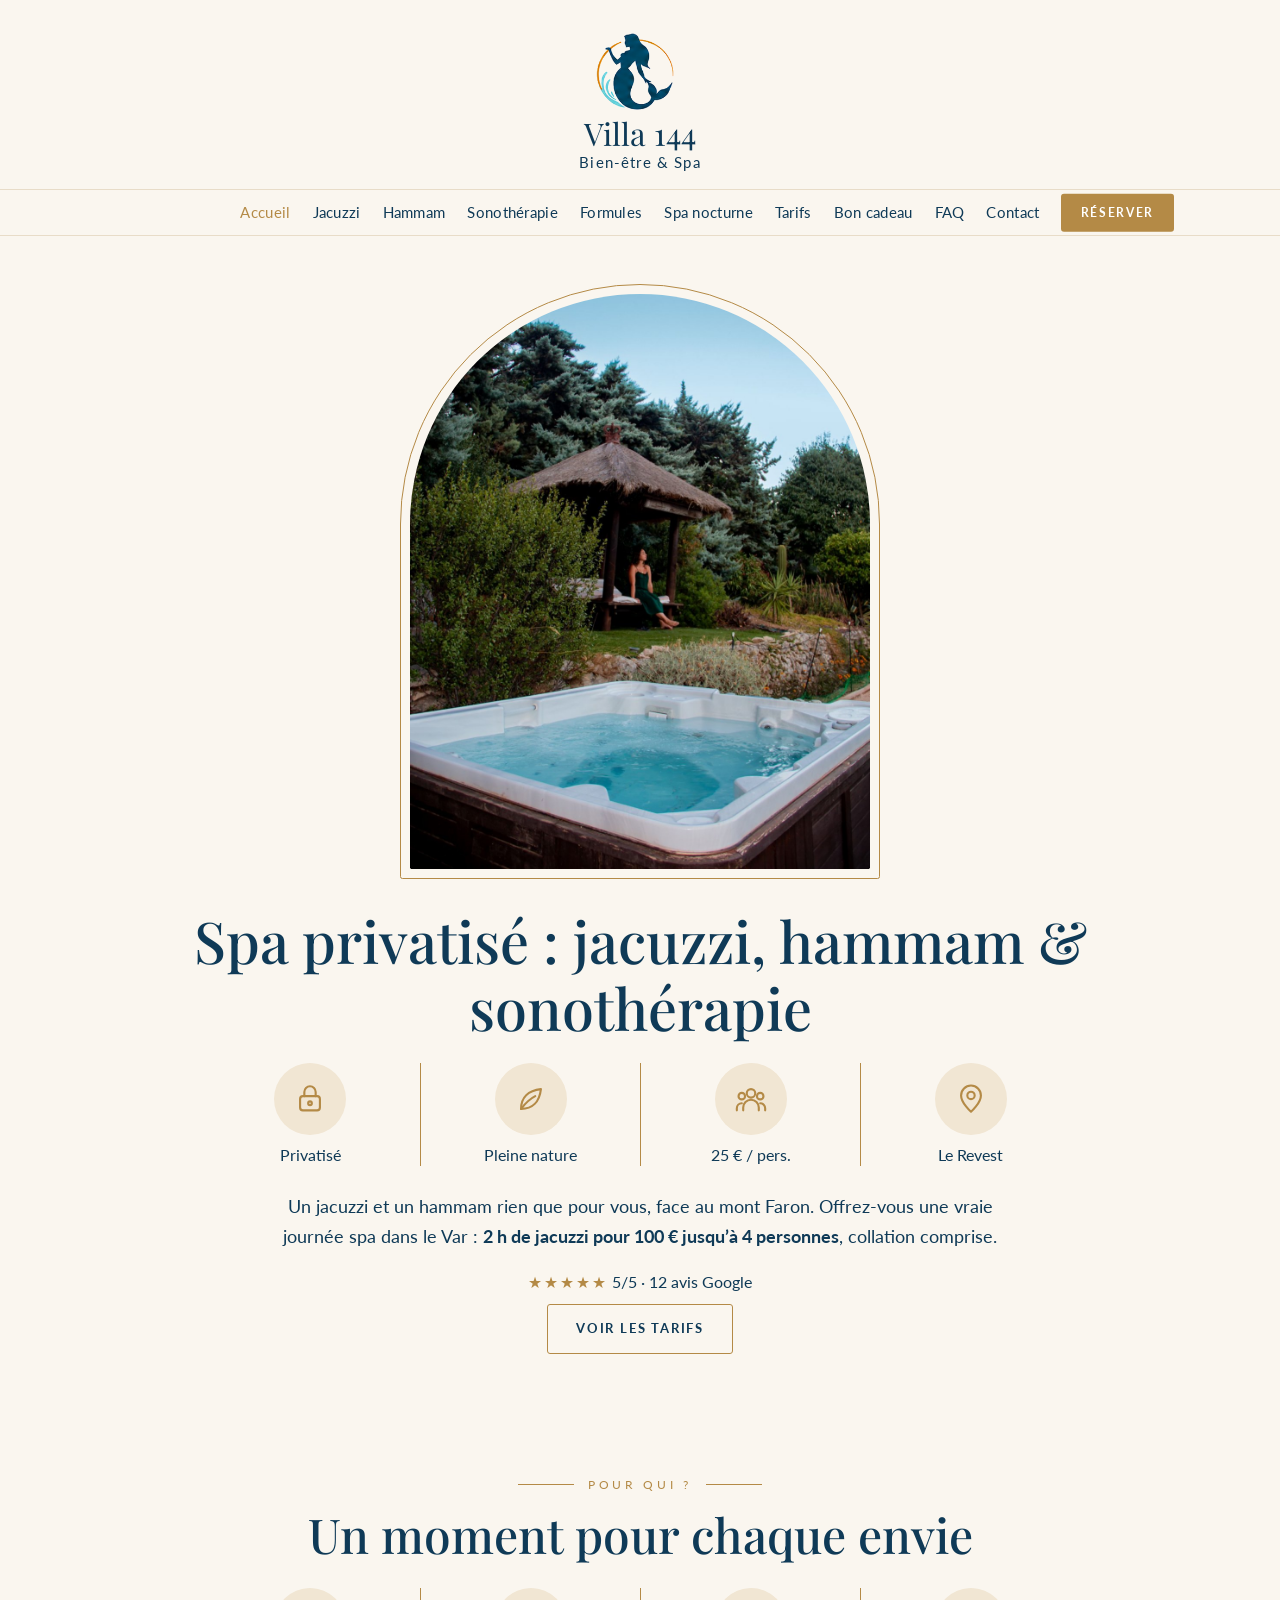
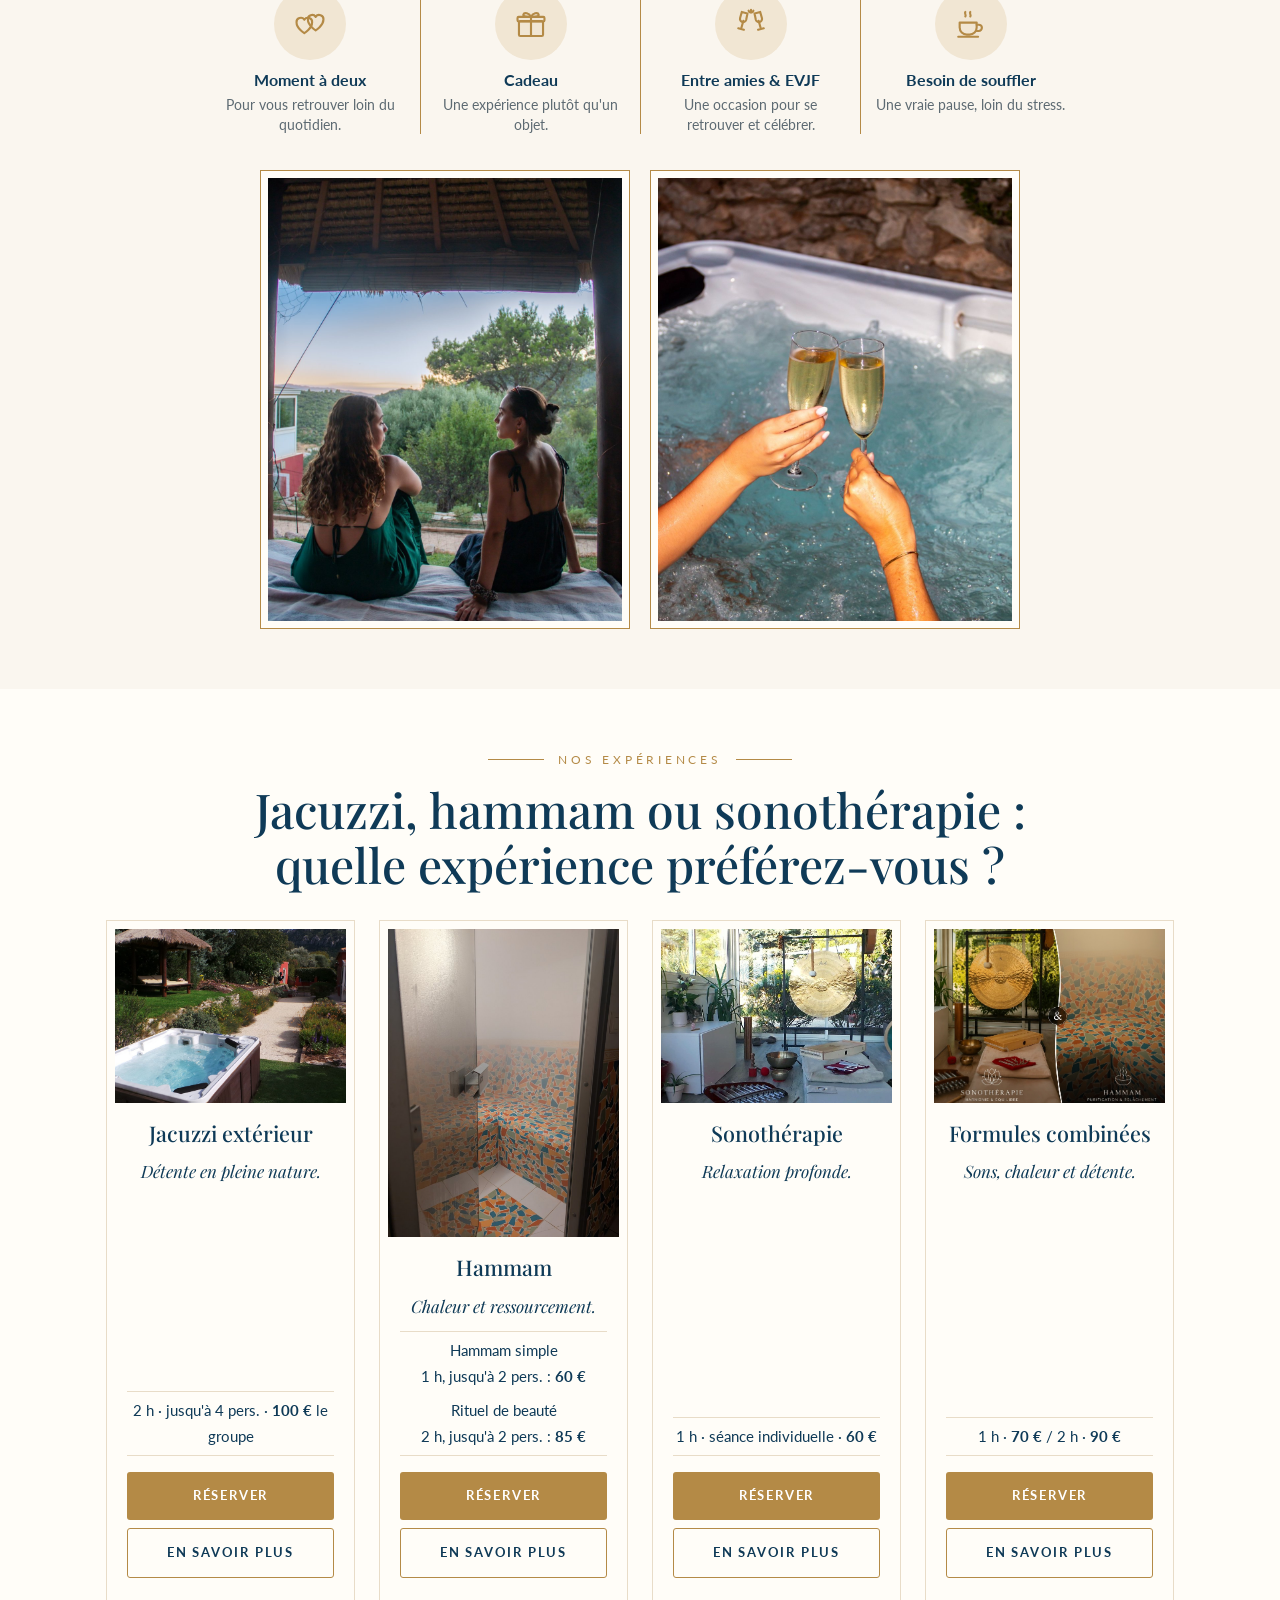
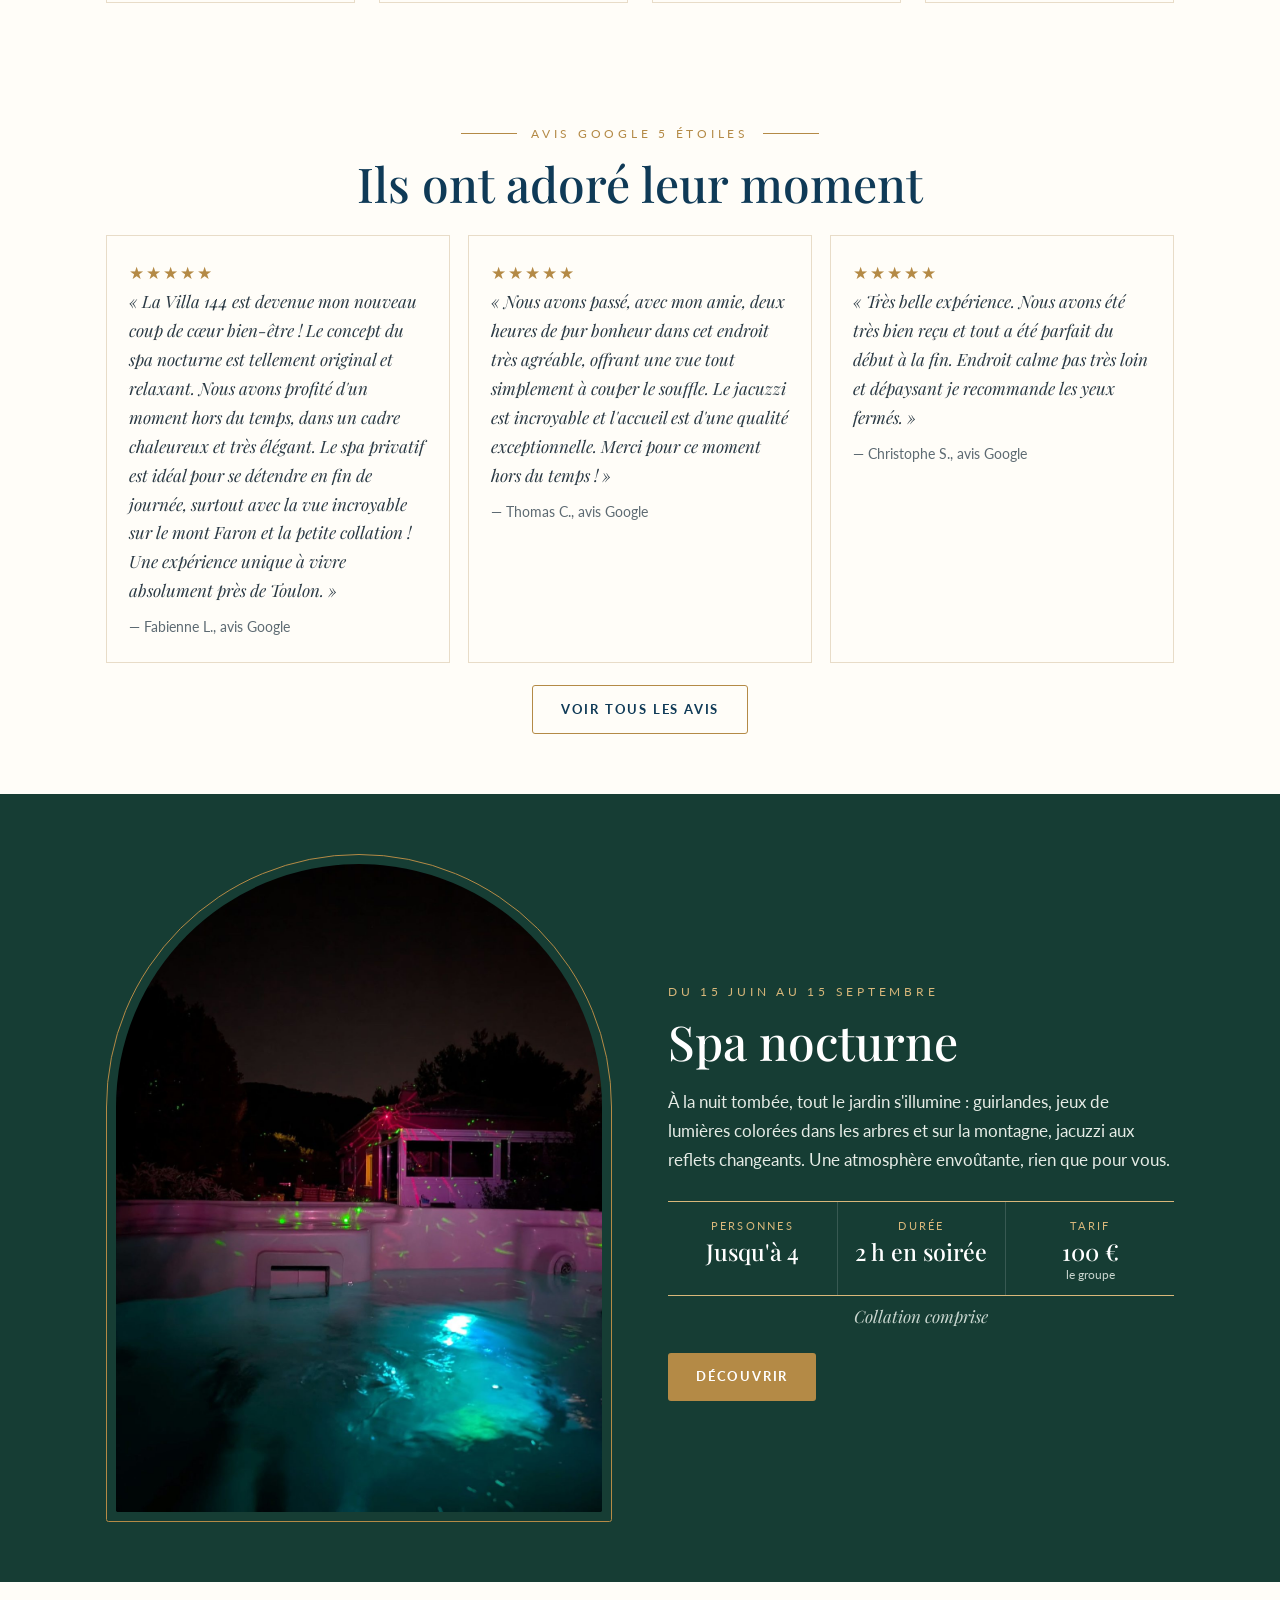
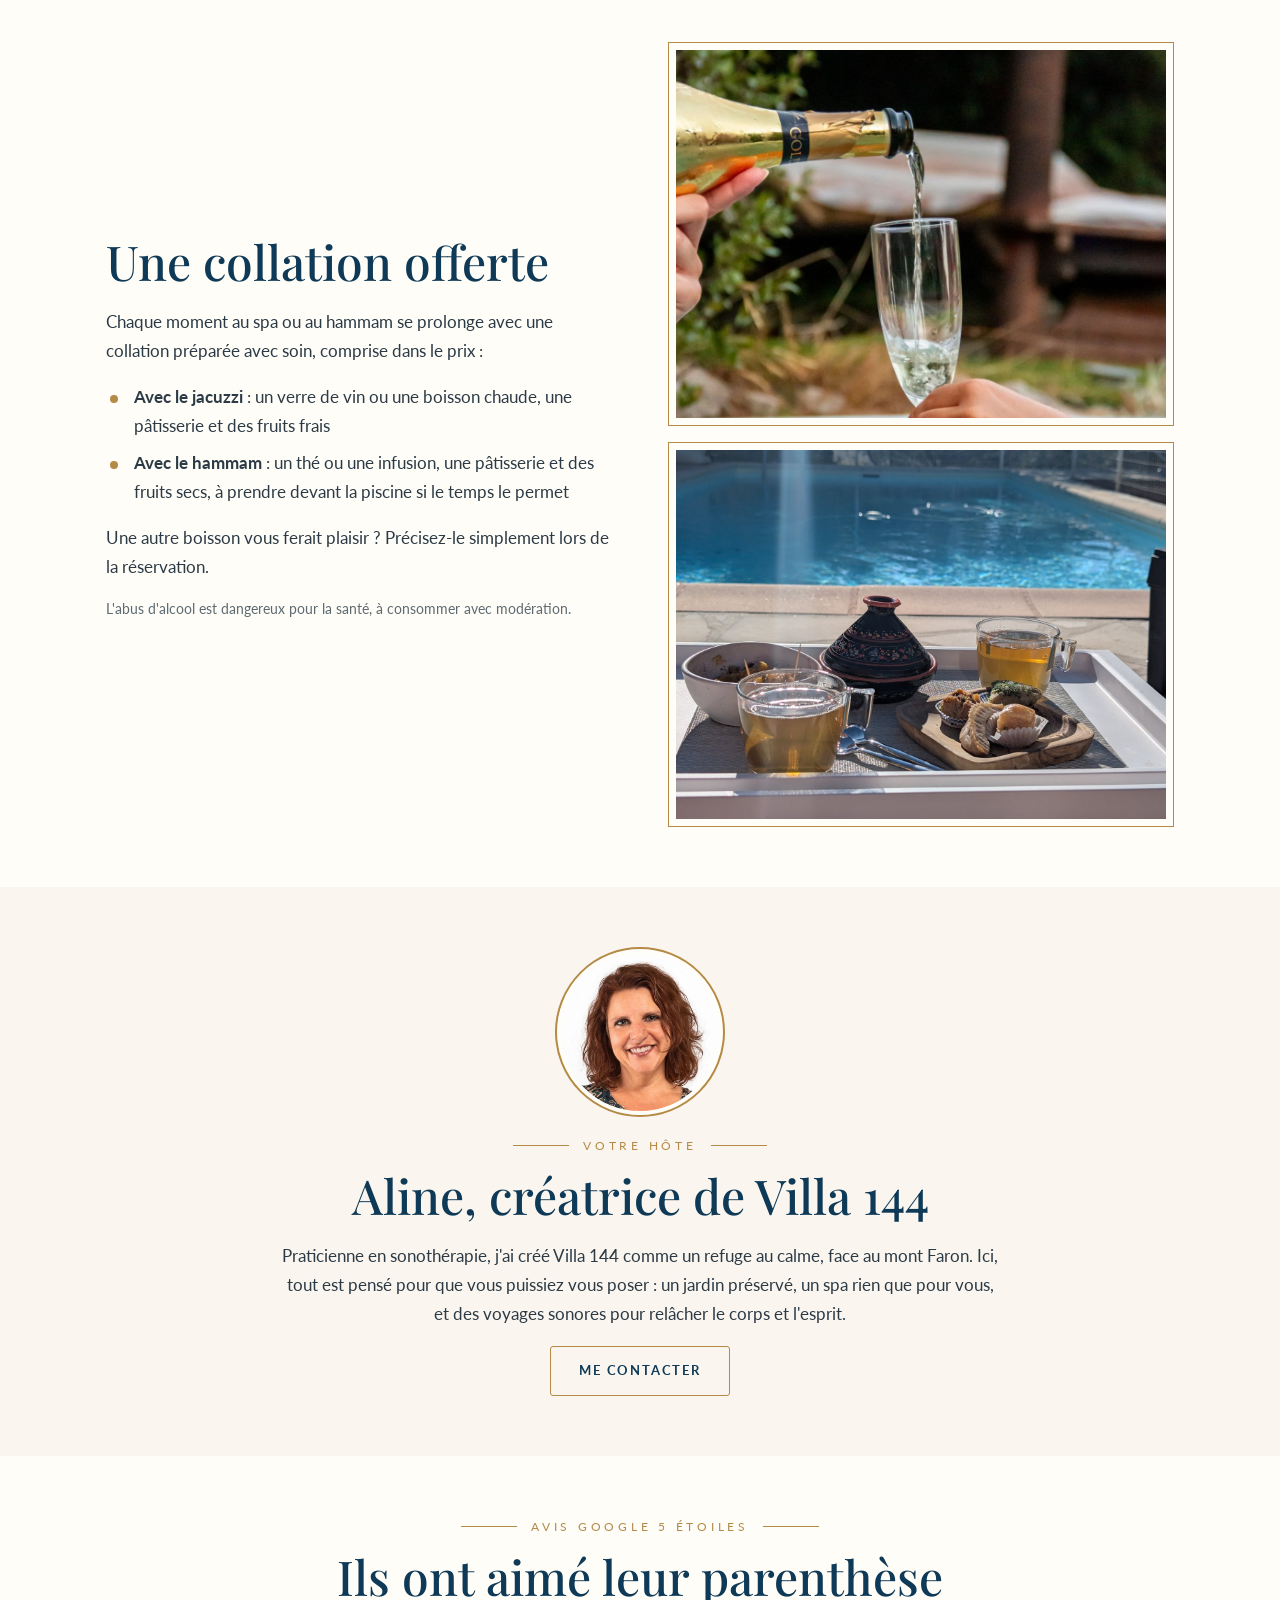
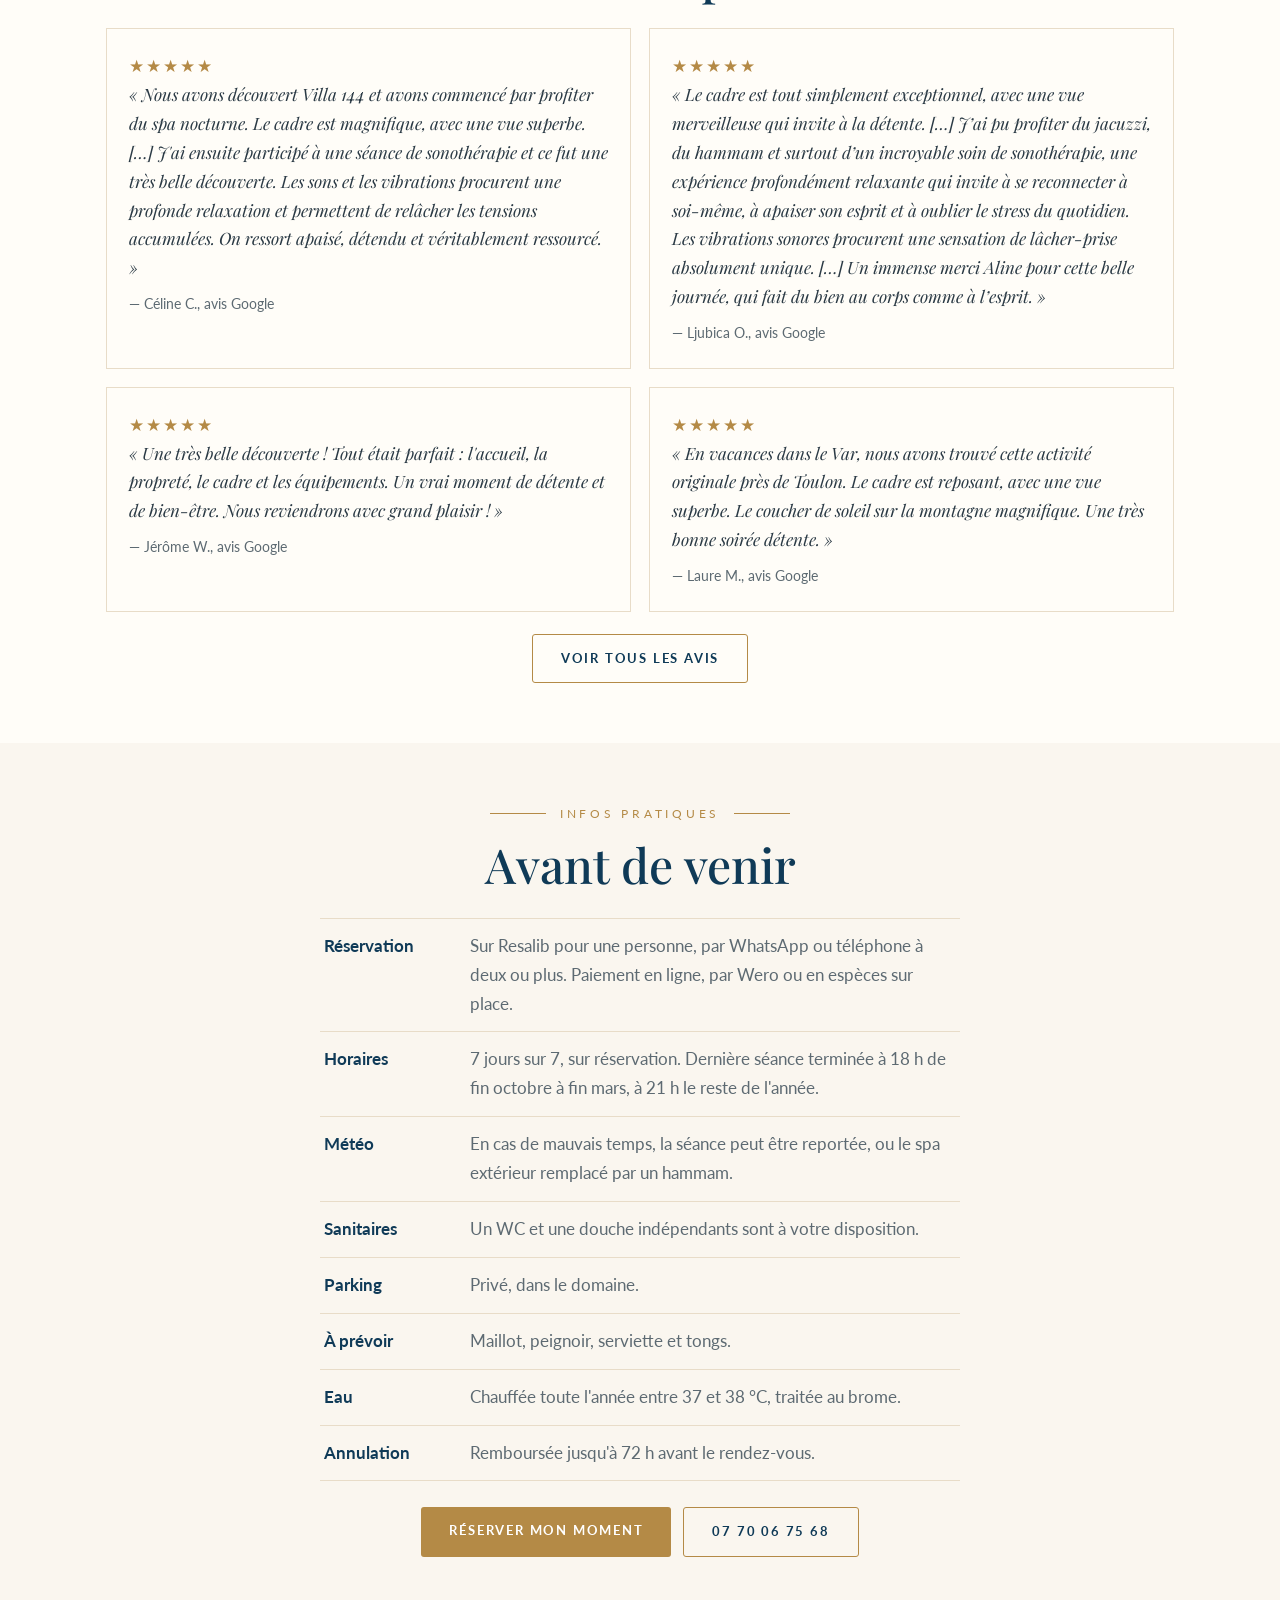
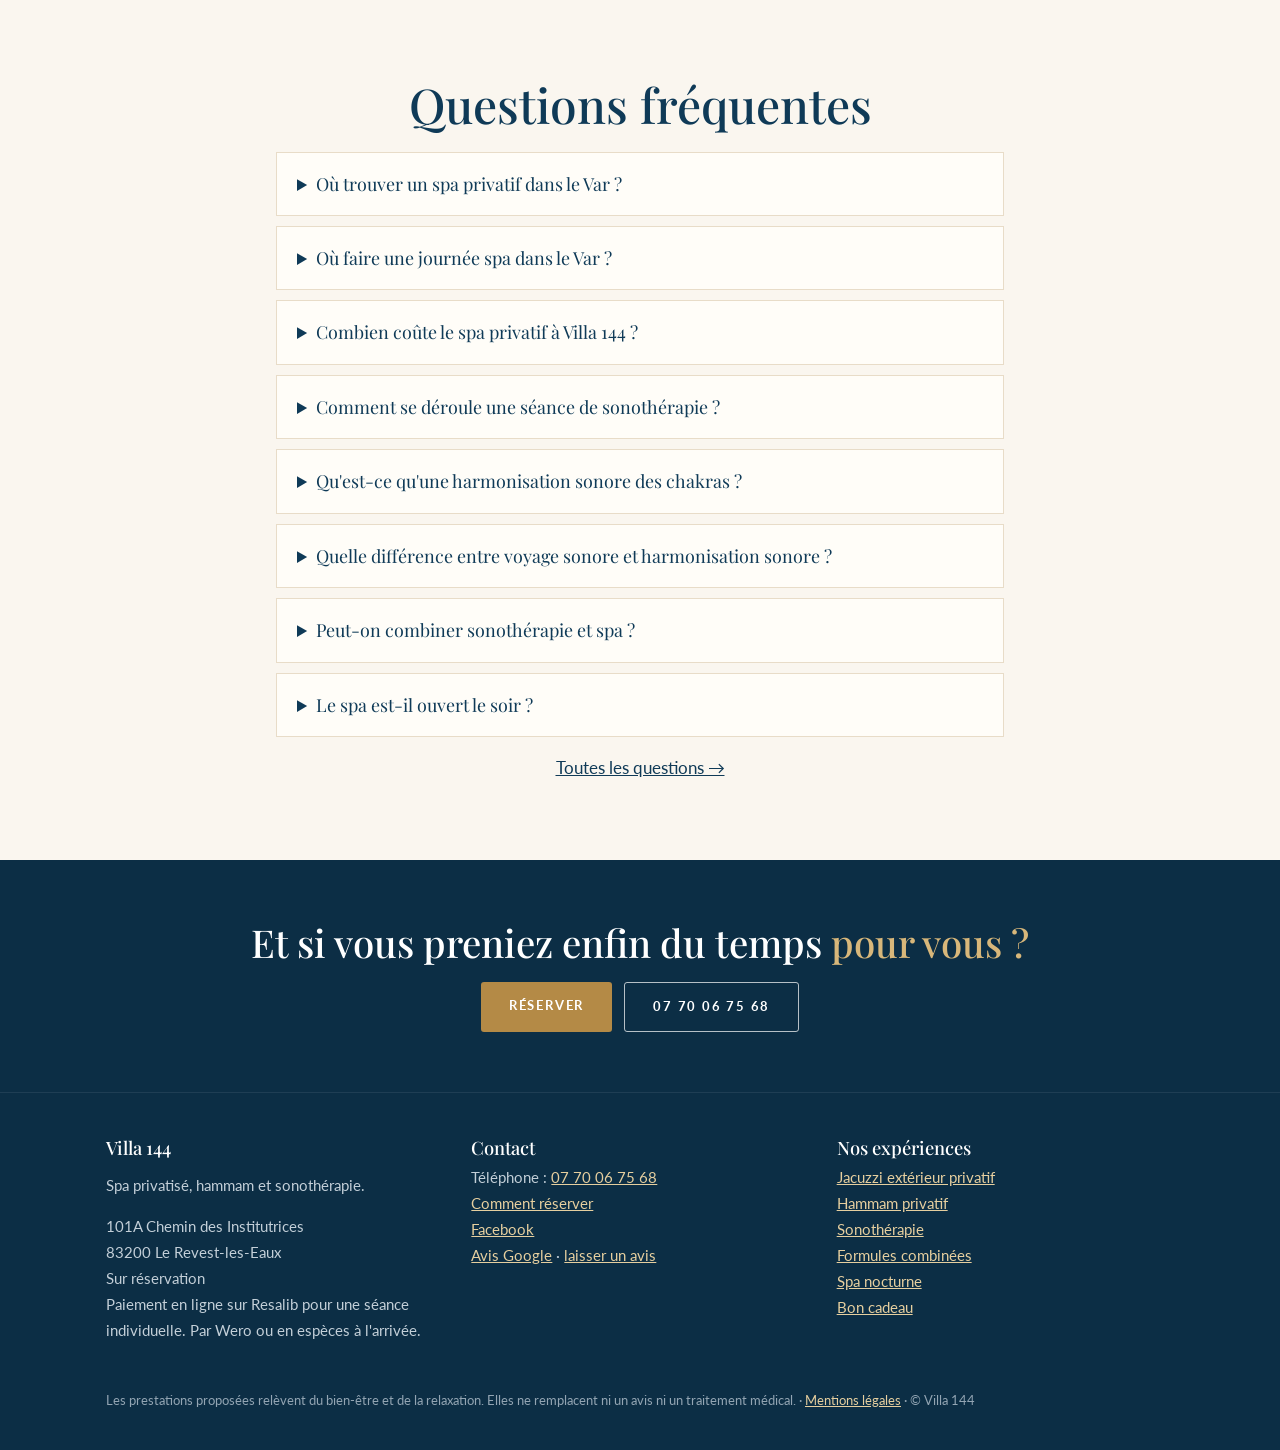
==== commit 2ba1effe: "Add files via upload" ====
--- a/index.html
+++ b/index.html
@@ -219,7 +219,7 @@
       <article class="card"><div class="img"><img src="jacuzzi-jardin-revest-les-eaux.jpg" alt="Jacuzzi extérieur privatisé dans le jardin de Villa 144" loading="lazy" width="2000" height="1125"></div>
         <div class="body"><h3>Jacuzzi extérieur</h3><p class="tag">Détente en pleine nature.</p><div class="meta">2 h · jusqu'à 4 pers. · <b>100 €</b> le groupe</div><div class="card-actions"><a class="btn" href="https://wa.me/33770067568?text=Bonjour%2C%20je%20souhaite%20r%C3%A9server%20le%20jacuzzi%20privatis%C3%A9%20%282%20h%2C%20jusqu%27%C3%A0%204%20personnes%29.%20Quelles%20sont%20vos%20disponibilit%C3%A9s%20%3F">Réserver</a><a class="btn outline" href="spa-privatif-jacuzzi-toulon.html">En savoir plus</a></div></div></article>
       <article class="card"><div class="img"><img src="hammam-porte-vitree.jpg" alt="Hammam privatif de Villa 144 : banc en mosaïque vu depuis la porte vitrée" loading="lazy" width="900" height="1200" style="aspect-ratio:3/4"></div>
-        <div class="body"><h3>Hammam</h3><p class="tag">Chaleur et lâcher-prise.</p><div class="meta">1 h · jusqu'à 2 pers. · <b>60 €</b><br>Rituel marocain · 2 h · <b>85 €</b></div><div class="card-actions"><a class="btn" href="https://wa.me/33770067568?text=Bonjour%2C%20je%20souhaite%20r%C3%A9server%20le%20hammam%20privatis%C3%A9%20%281%20h%2C%20jusqu%27%C3%A0%202%20personnes%29.%20Quelles%20sont%20vos%20disponibilit%C3%A9s%20%3F">Réserver</a><a class="btn outline" href="hammam-privatif-toulon.html">En savoir plus</a></div></div></article>
+        <div class="body"><h3>Hammam</h3><p class="tag">Chaleur et ressourcement.</p><div class="meta"><div>Hammam simple<br>1 h, jusqu'à 2 pers. : <b>60&nbsp;€</b></div><div style="margin-top:8px">Rituel de beauté<br>2 h, jusqu'à 2 pers. : <b>85&nbsp;€</b></div></div><div class="card-actions"><a class="btn" href="https://wa.me/33770067568?text=Bonjour%2C%20je%20souhaite%20r%C3%A9server%20le%20hammam%20privatis%C3%A9%20%281%20h%2C%20jusqu%27%C3%A0%202%20personnes%29.%20Quelles%20sont%20vos%20disponibilit%C3%A9s%20%3F">Réserver</a><a class="btn outline" href="hammam-privatif-toulon.html">En savoir plus</a></div></div></article>
       <article class="card"><div class="img"><img src="sonotherapie-instruments-gong-bols-toulon.jpg" alt="Instruments de sonothérapie : gong, bols tibétains, harpe de cristal, tambour océan" loading="lazy" width="995" height="584"></div>
         <div class="body"><h3>Sonothérapie</h3><p class="tag">Relaxation profonde.</p><div class="meta">1 h · séance individuelle · <b>60 €</b></div><div class="card-actions"><a class="btn" href="https://www.resalib.fr/praticien/130999-aline-thierry-spa-le-revest-les-eaux">Réserver</a><a class="btn outline" href="sonotherapie-toulon.html">En savoir plus</a></div></div></article>
       <article class="card"><div class="img"><img src="formule-sonotherapie-hammam-mosaique.jpg" alt="Formule combinée sonothérapie et hammam à Villa 144" loading="lazy" width="1282" height="1024"></div>
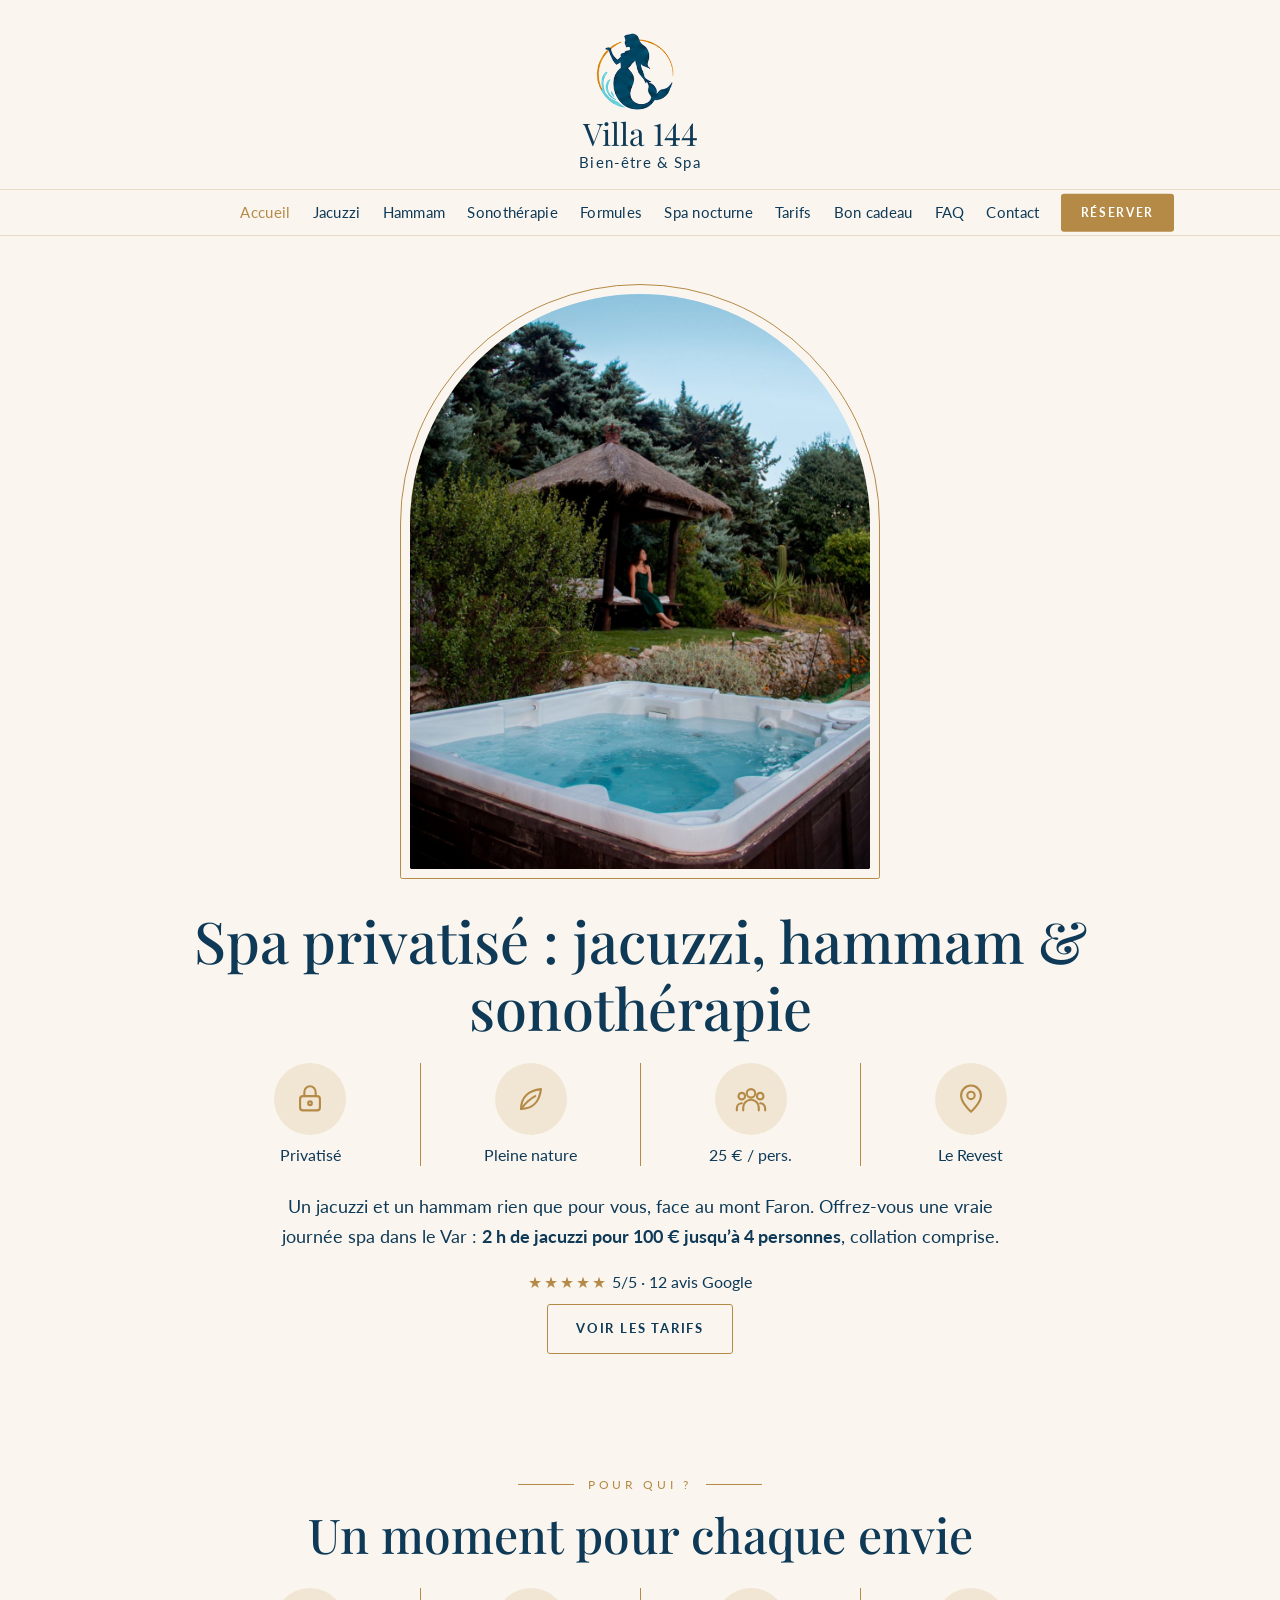
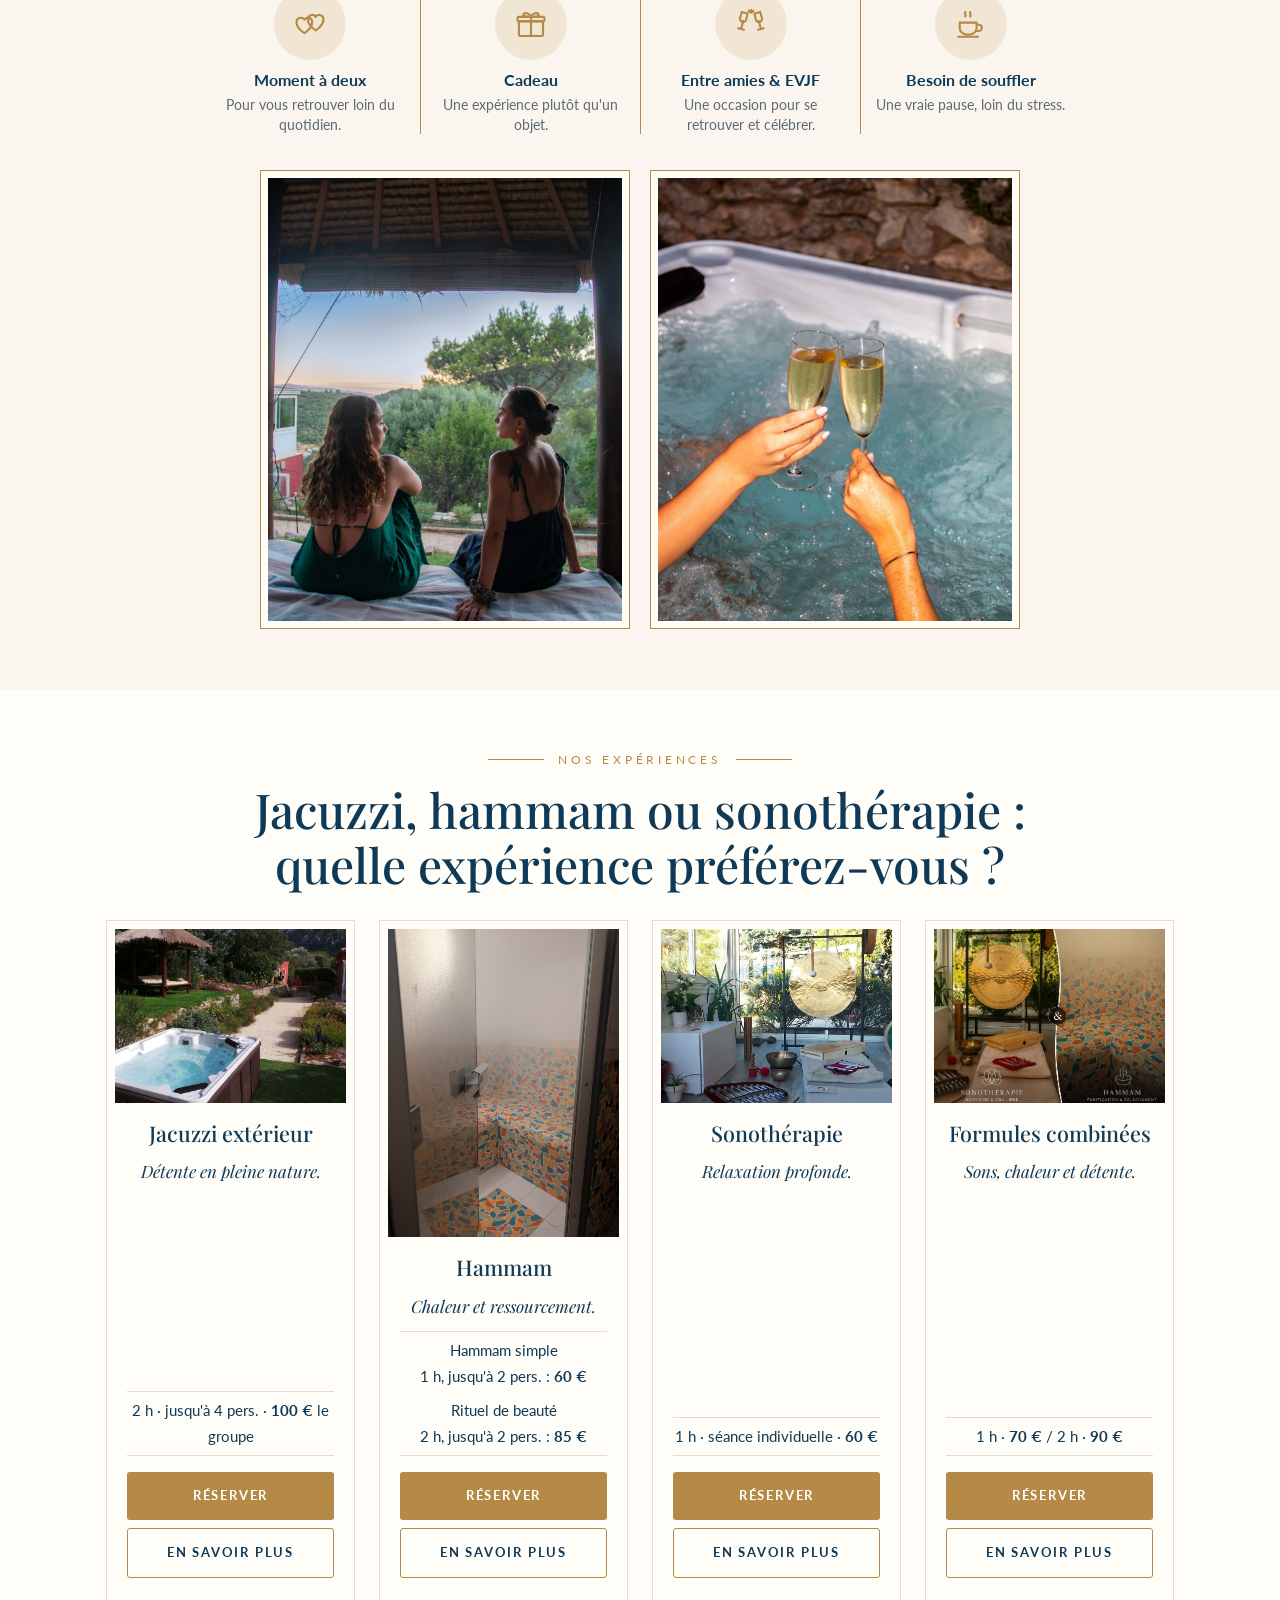
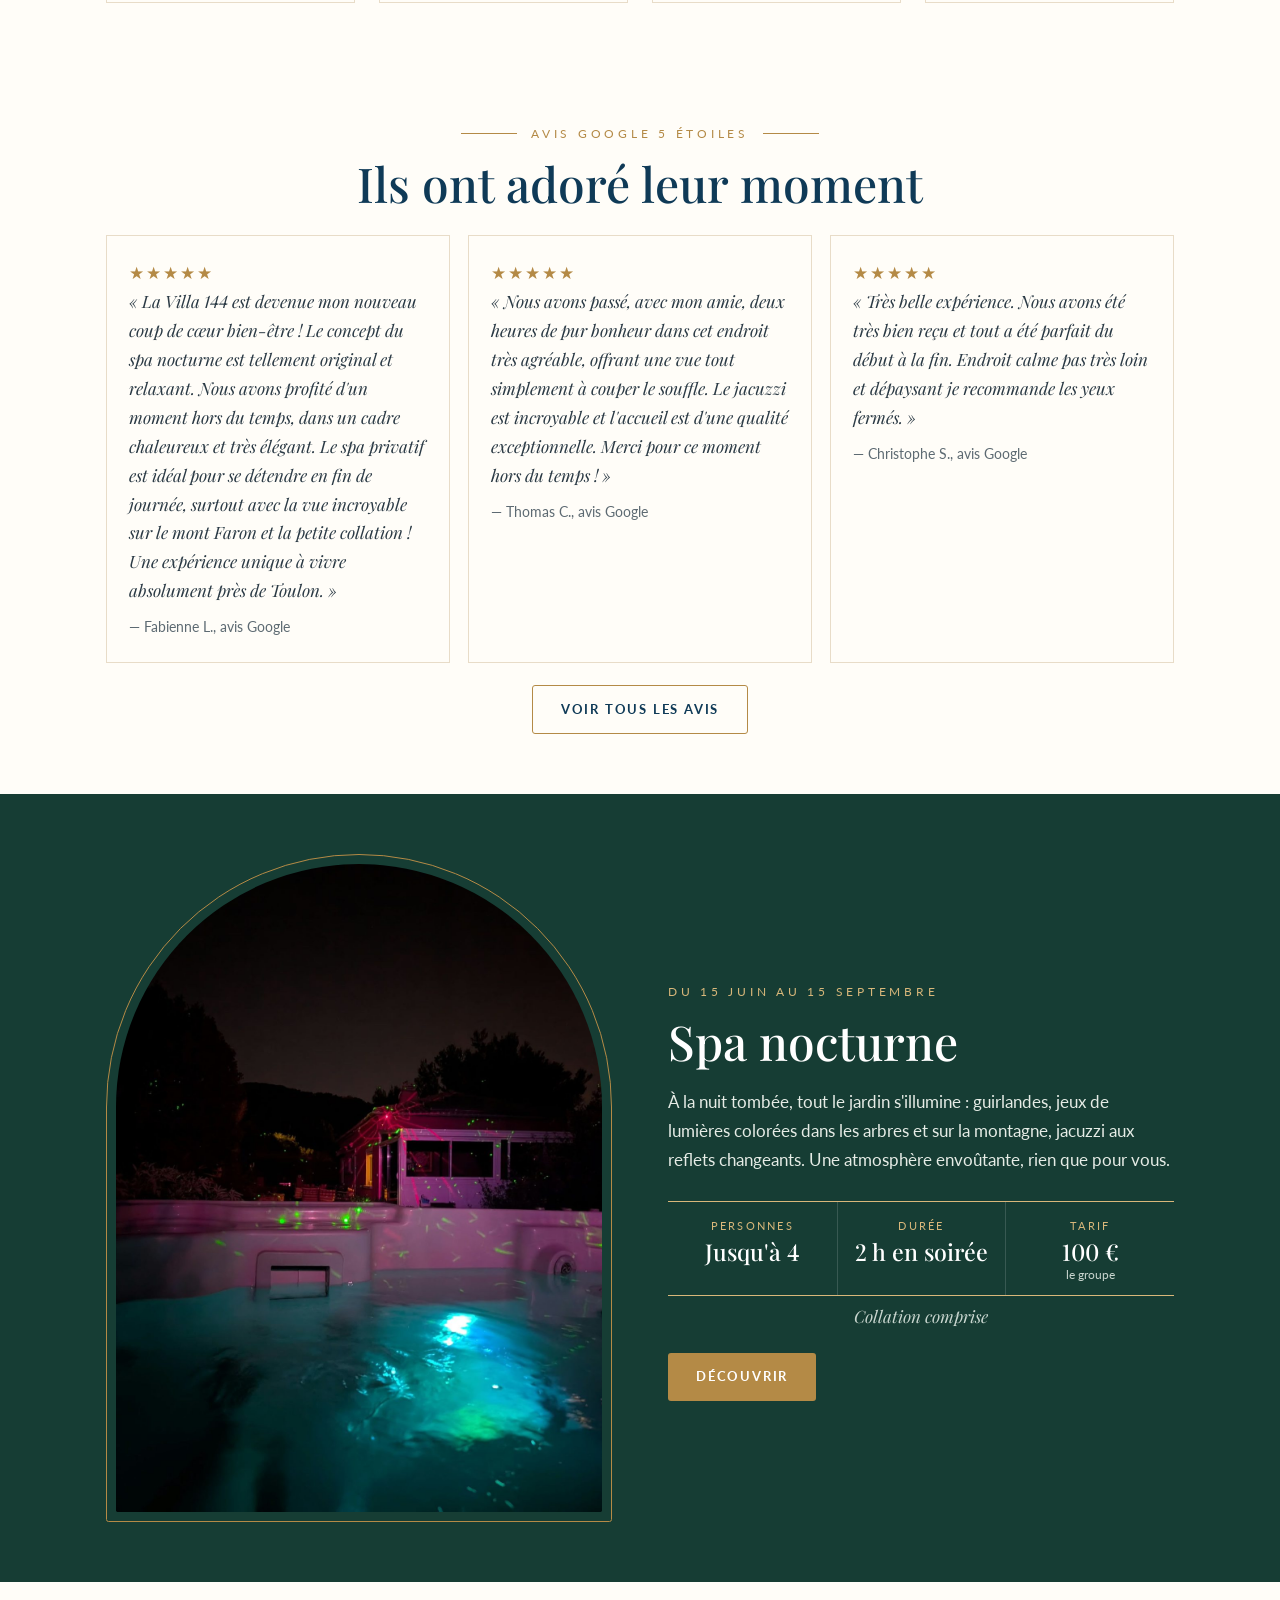
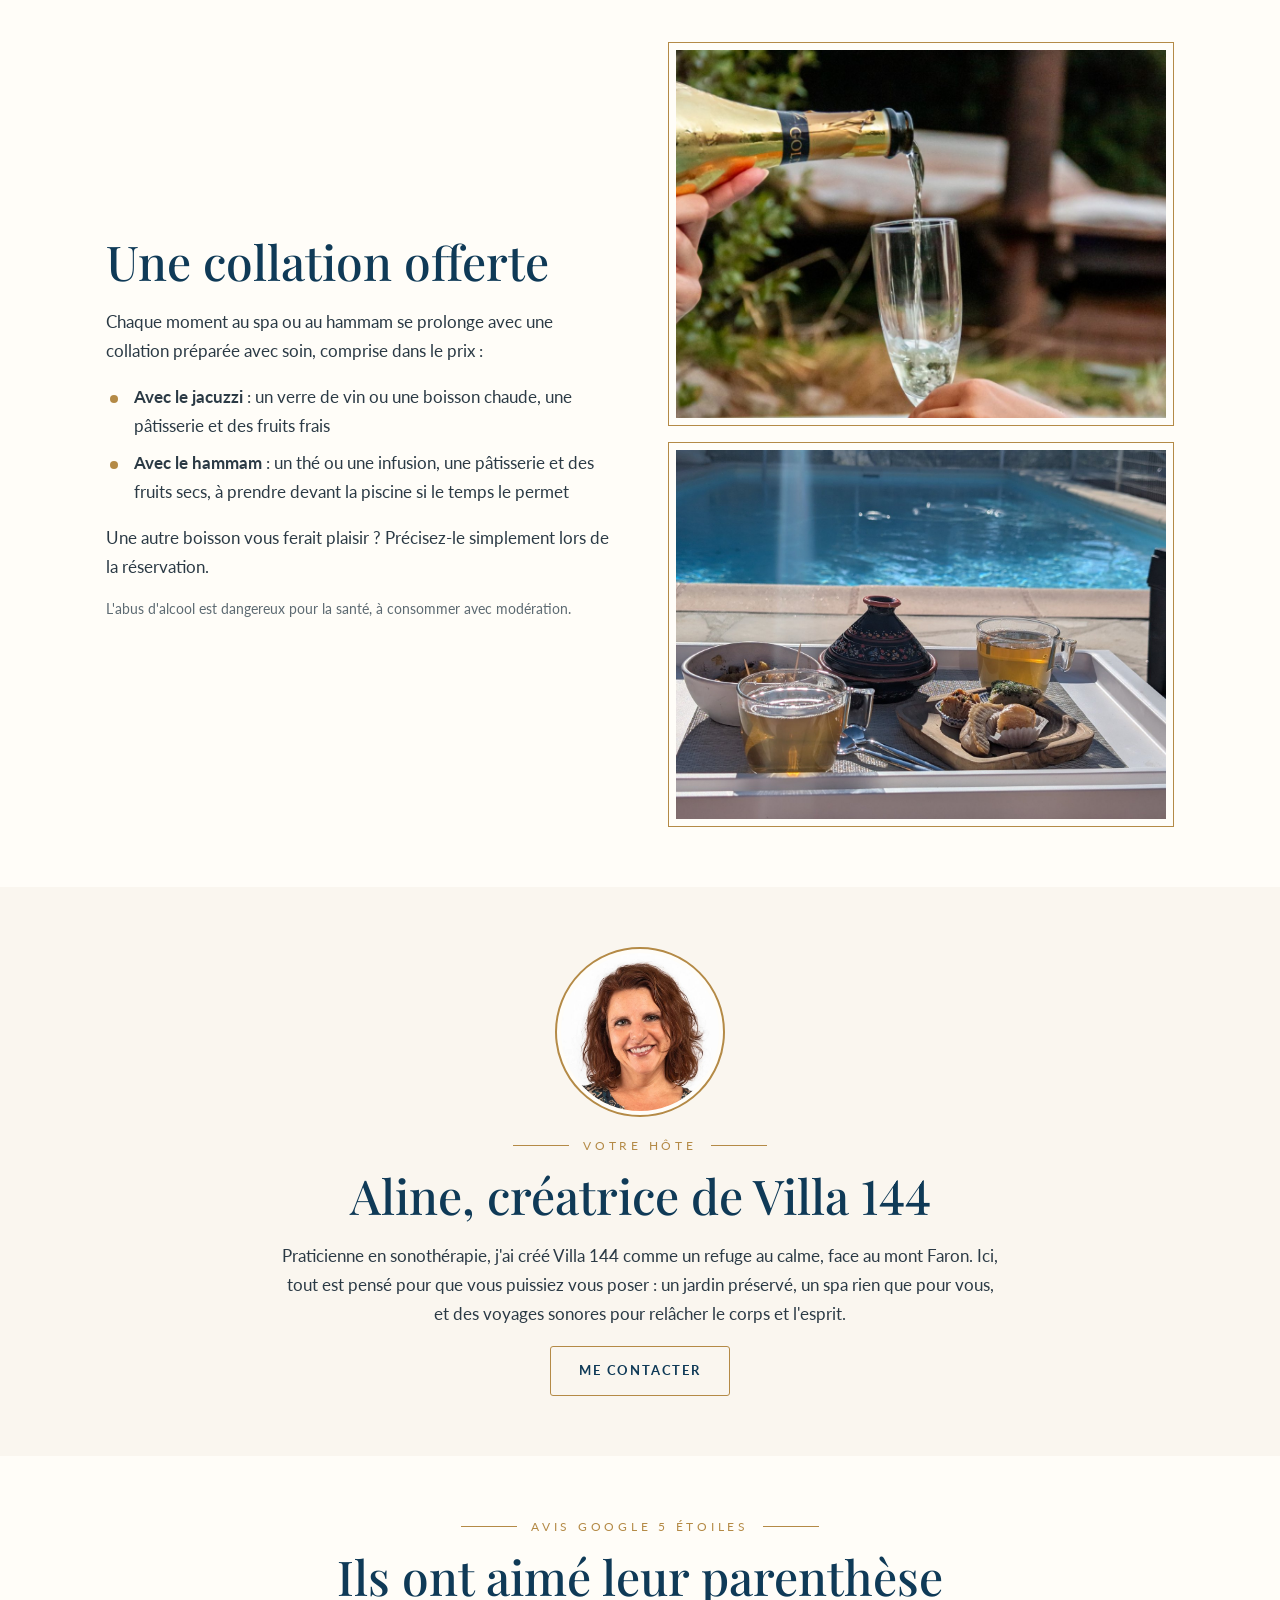
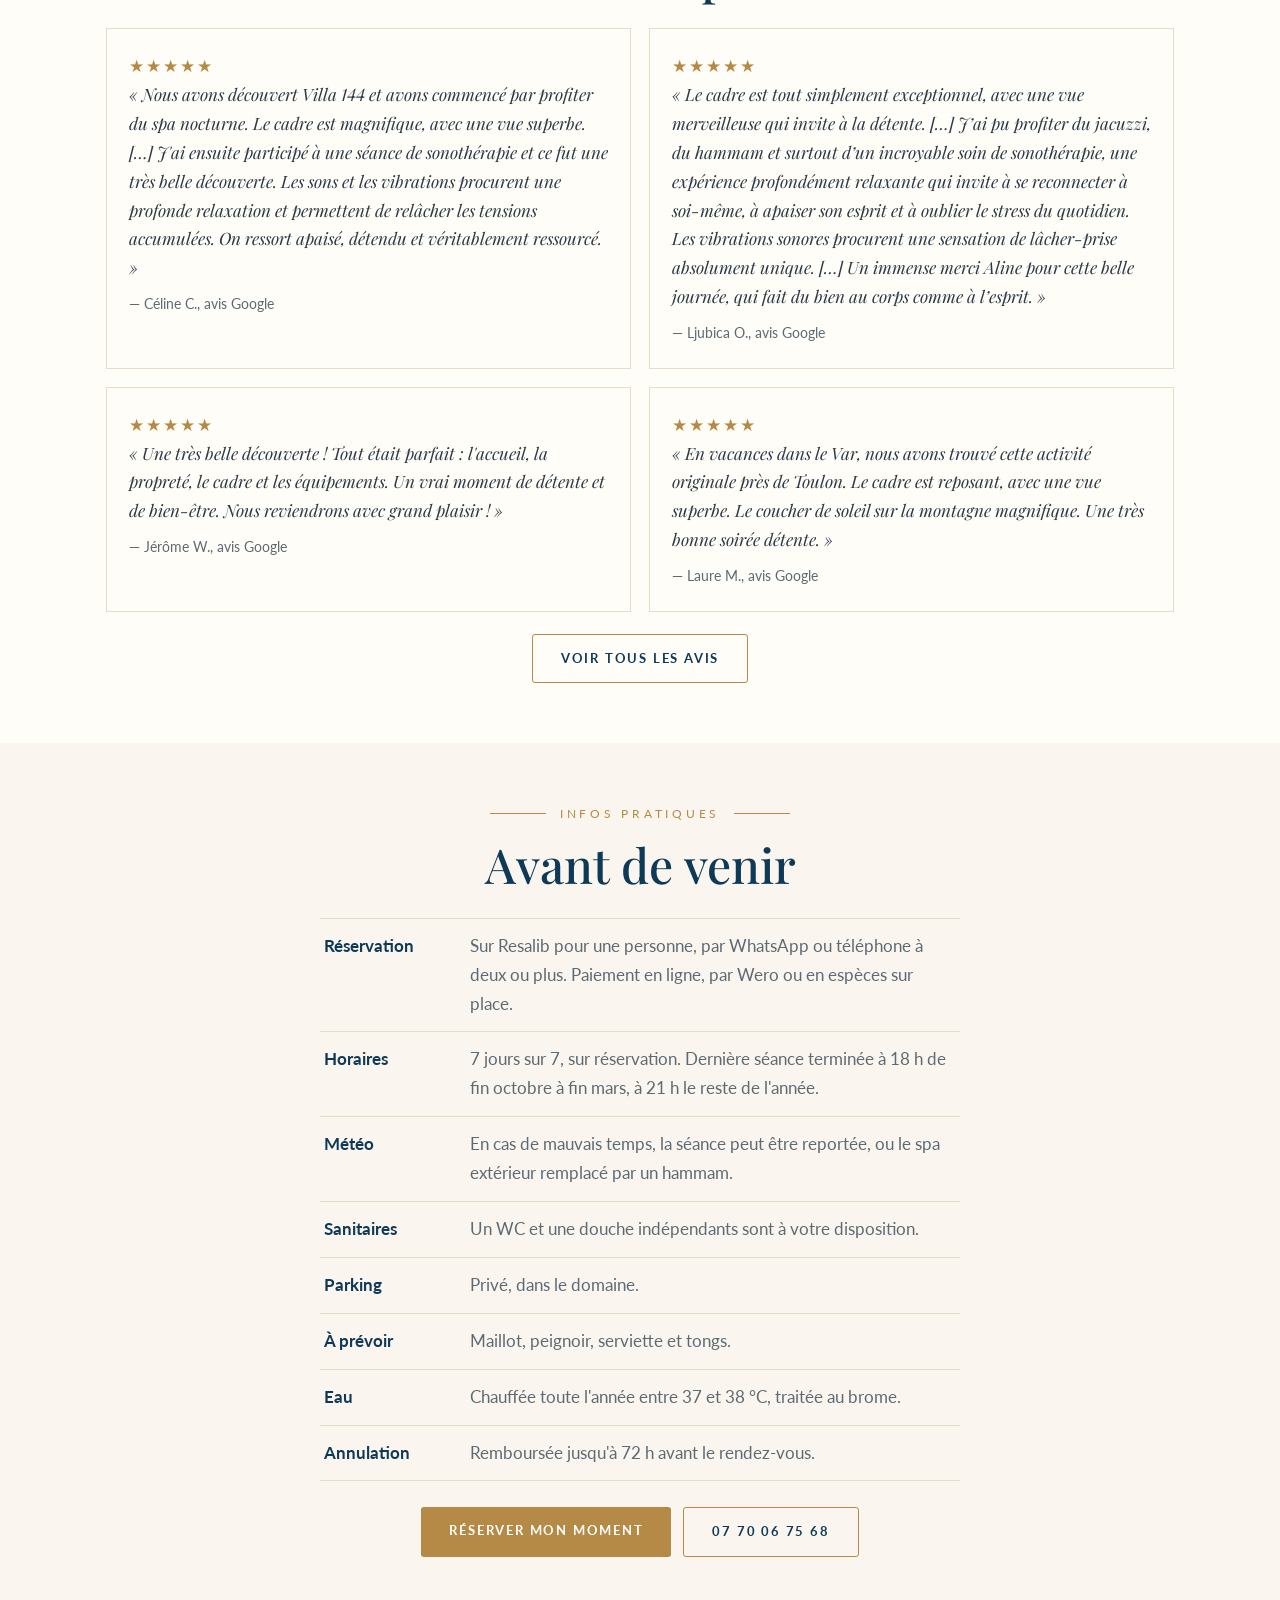
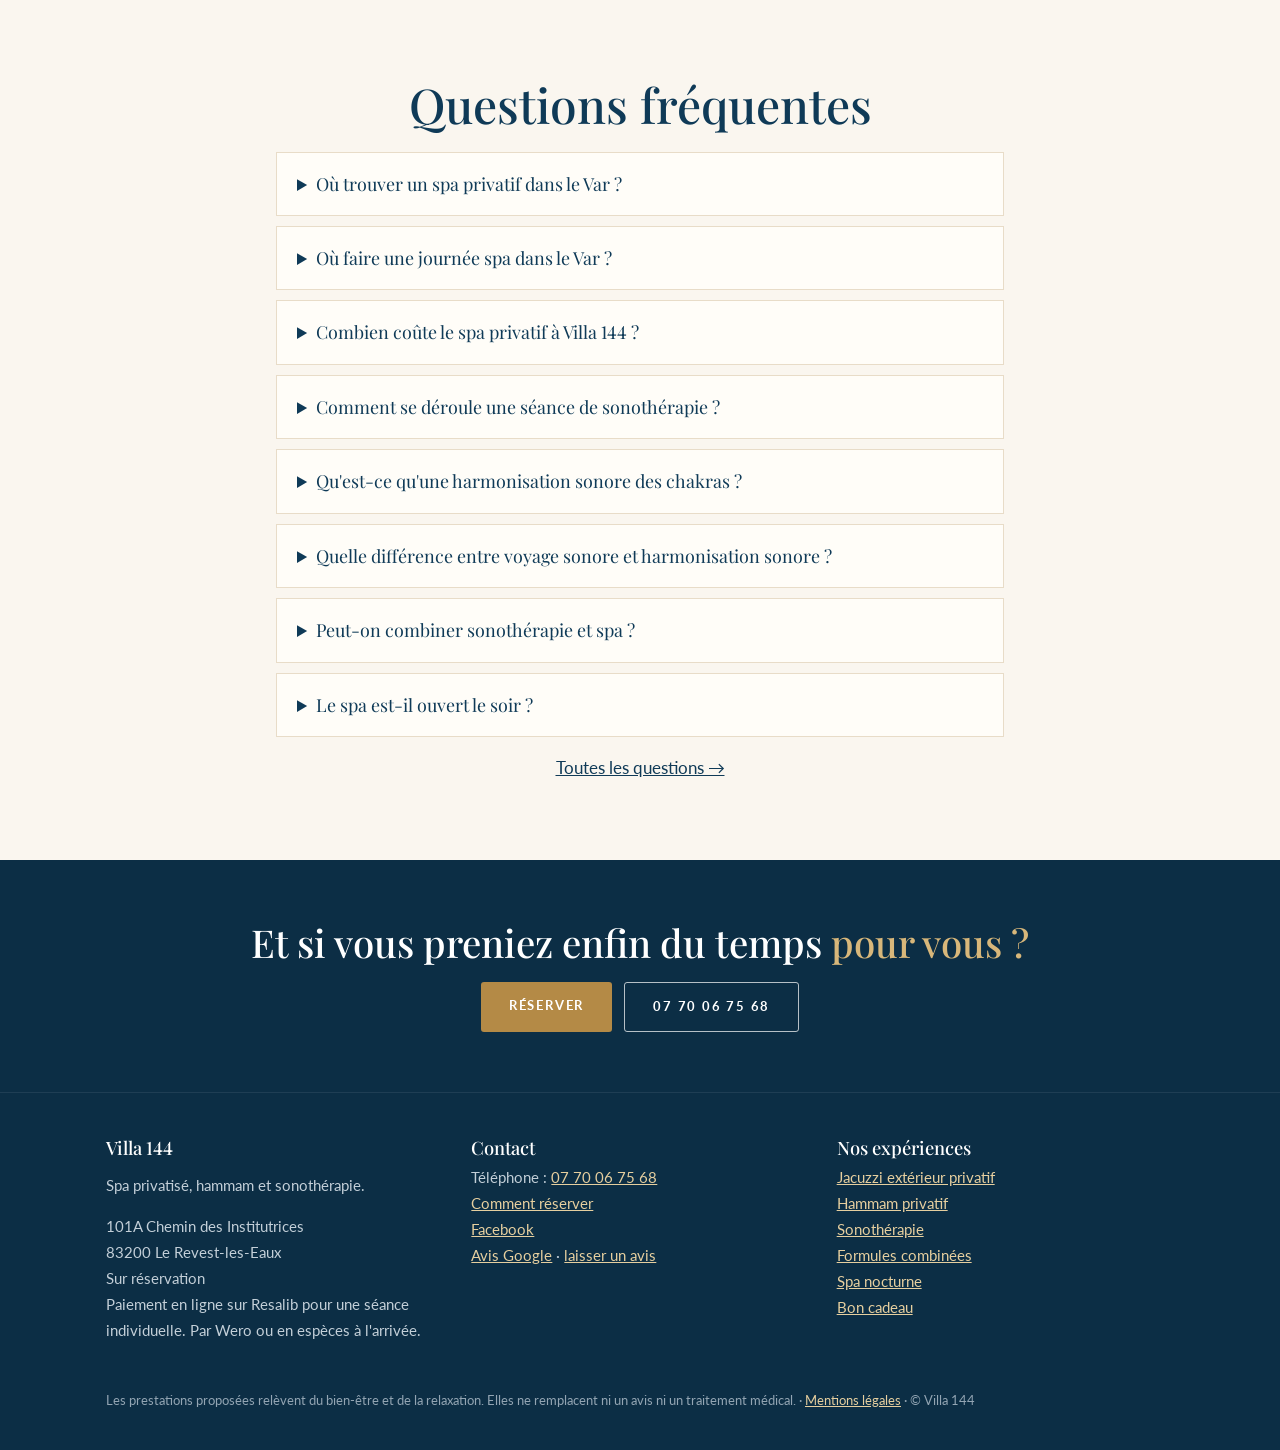
==== commit bdbbdd46: "Add files via upload" ====
--- a/index.html
+++ b/index.html
@@ -4,13 +4,13 @@
 <meta charset="utf-8">
 <meta name="viewport" content="width=device-width, initial-scale=1">
 <title>Spa Toulon privatif – Jacuzzi, hammam & sonothérapie dans le Var | Villa 144</title>
-<meta name="description" content="Spa privatif près de Toulon, dans le Var : jacuzzi extérieur privatisé jusqu'à 4 personnes, hammam privatisé jusqu'à 2 personnes, vue sur le mont Faron, sonothérapie, journée spa et spa nocturne. Dès 60 €.">
+<meta name="description" content="Spa privatif à 8 km de Toulon : jacuzzi extérieur jusqu'à 4 personnes, hammam pour 2, sonothérapie, spa nocturne. Vue sur le mont Faron, ouvert 7 j/7. Dès 60 €.">
 <link rel="canonical" href="https://www.villa144.com/">
 <meta property="og:type" content="website">
 <meta property="og:locale" content="fr_FR">
 <meta property="og:site_name" content="Villa 144">
 <meta property="og:title" content="Spa Toulon privatif – Jacuzzi, hammam & sonothérapie dans le Var | Villa 144">
-<meta property="og:description" content="Spa privatif près de Toulon, dans le Var : jacuzzi extérieur privatisé jusqu'à 4 personnes, hammam privatisé jusqu'à 2 personnes, vue sur le mont Faron, sonothérapie, journée spa et spa nocturne. Dès 60 €.">
+<meta property="og:description" content="Spa privatif à 8 km de Toulon : jacuzzi extérieur jusqu'à 4 personnes, hammam pour 2, sonothérapie, spa nocturne. Vue sur le mont Faron, ouvert 7 j/7. Dès 60 €.">
 <meta property="og:url" content="https://www.villa144.com/">
 <meta property="og:image" content="https://www.villa144.com/jacuzzi-jardin-revest-les-eaux.jpg">
 <link rel="icon" type="image/png" href="/logo-villa144.png">
@@ -94,7 +94,7 @@
    "name": "Où trouver un spa privatif dans le Var ?",
    "acceptedAnswer": {
     "@type": "Answer",
-    "text": "Villa 144 propose un spa privatisé au Revest-les-Eaux (83200), à environ 15 minutes du centre de Toulon, avec vue sur le mont Faron. Le jacuzzi extérieur est réservé à votre groupe, jusqu'à 4 personnes, et le hammam l'est aussi, jusqu'à 2 personnes."
+    "text": "Villa 144 propose un spa privatisé au Revest-les-Eaux (83200), à 8 km de Toulon, avec vue sur le mont Faron. Le jacuzzi extérieur est réservé à votre groupe, jusqu'à 4 personnes, et le hammam l'est aussi, jusqu'à 2 personnes."
    }
   },
   {
@@ -102,7 +102,7 @@
    "name": "Où faire une journée spa dans le Var ?",
    "acceptedAnswer": {
     "@type": "Answer",
-    "text": "Villa 144, au Revest-les-Eaux, propose une journée spa privatisée à 15 minutes de Toulon : 2 heures de jacuzzi extérieur (100 € pour le groupe), 1 heure de hammam (60 € pour deux), le rituel de beauté marocaine de 2 heures (85 € pour deux) ou une formule avec sonothérapie (70 € à 90 €), collation comprise. L'espace est réservé à votre groupe, jusqu'à 4 personnes pour le jacuzzi et 2 pour le hammam."
+    "text": "Villa 144, au Revest-les-Eaux, propose une journée spa privatisée à 8 km de Toulon : 2 heures de jacuzzi extérieur (100 € pour le groupe), 1 heure de hammam (60 € pour deux), le rituel de beauté marocaine de 2 heures (85 € pour deux) ou une formule avec sonothérapie (70 € à 90 €), collation comprise. L'espace est réservé à votre groupe, jusqu'à 4 personnes pour le jacuzzi et 2 pour le hammam."
    }
   },
   {
@@ -110,7 +110,7 @@
    "name": "Combien coûte le spa privatif à Villa 144 ?",
    "acceptedAnswer": {
     "@type": "Answer",
-    "text": "Le jacuzzi extérieur privatisé coûte 100 € pour 2 heures et pour le groupe (jusqu'à 4 personnes), collation comprise. Le hammam privatisé coûte 60 € pour 1 heure, jusqu'à 2 personnes, collation comprise. Le rituel de beauté marocaine (savon noir, gommage au gant kessa, masque au rassoul, huile) dure 2 heures et coûte 85 € pour 2 personnes, collation comprise."
+    "text": "Le jacuzzi extérieur privatisé coûte 100 € pour 2 heures et pour le groupe (jusqu'à 4 personnes), collation comprise. Le hammam privatisé coûte 60 € pour 1 heure, jusqu'à 2 personnes, collation comprise. Le rituel de beauté marocaine (savon noir, gommage au gant kessa, huile d’argan) dure 2 heures et coûte 85 € pour 2 personnes, collation comprise."
    }
   },
   {
@@ -311,9 +311,9 @@
 <section>
   <div class="wrap narrow center">
     <h2>Questions fréquentes</h2>
-    <details><summary>Où trouver un spa privatif dans le Var ?</summary><p>Villa 144 propose un spa privatisé au Revest-les-Eaux (83200), à environ 15 minutes du centre de Toulon, avec vue sur le mont Faron. Le jacuzzi extérieur est réservé à votre groupe, jusqu'à 4 personnes, et le hammam l'est aussi, jusqu'à 2 personnes.</p></details>
-<details><summary>Où faire une journée spa dans le Var ?</summary><p>Villa 144, au Revest-les-Eaux, propose une journée spa privatisée à 15 minutes de Toulon : 2 heures de jacuzzi extérieur (100 € pour le groupe), 1 heure de hammam (60 € pour deux), le rituel de beauté marocaine de 2 heures (85 € pour deux) ou une formule avec sonothérapie (70 € à 90 €), collation comprise. L'espace est réservé à votre groupe, jusqu'à 4 personnes pour le jacuzzi et 2 pour le hammam.</p></details>
-<details><summary>Combien coûte le spa privatif à Villa 144 ?</summary><p>Le jacuzzi extérieur privatisé coûte 100 € pour 2 heures et pour le groupe (jusqu'à 4 personnes), collation comprise. Le hammam privatisé coûte 60 € pour 1 heure, jusqu'à 2 personnes, collation comprise. Le rituel de beauté marocaine (savon noir, gommage au gant kessa, masque au rassoul, huile) dure 2 heures et coûte 85 € pour 2 personnes, collation comprise.</p></details>
+    <details><summary>Où trouver un spa privatif dans le Var ?</summary><p>Villa 144 propose un spa privatisé au Revest-les-Eaux (83200), à 8 km de Toulon, avec vue sur le mont Faron. Le jacuzzi extérieur est réservé à votre groupe, jusqu'à 4 personnes, et le hammam l'est aussi, jusqu'à 2 personnes.</p></details>
+<details><summary>Où faire une journée spa dans le Var ?</summary><p>Villa 144, au Revest-les-Eaux, propose une journée spa privatisée à 8 km de Toulon : 2 heures de jacuzzi extérieur (100 € pour le groupe), 1 heure de hammam (60 € pour deux), le rituel de beauté marocaine de 2 heures (85 € pour deux) ou une formule avec sonothérapie (70 € à 90 €), collation comprise. L'espace est réservé à votre groupe, jusqu'à 4 personnes pour le jacuzzi et 2 pour le hammam.</p></details>
+<details><summary>Combien coûte le spa privatif à Villa 144 ?</summary><p>Le jacuzzi extérieur privatisé coûte 100 € pour 2 heures et pour le groupe (jusqu'à 4 personnes), collation comprise. Le hammam privatisé coûte 60 € pour 1 heure, jusqu'à 2 personnes, collation comprise. Le rituel de beauté marocaine (savon noir, gommage au gant kessa, huile d’argan) dure 2 heures et coûte 85 € pour 2 personnes, collation comprise.</p></details>
 <details><summary>Comment se déroule une séance de sonothérapie ?</summary><p>La séance dure 1 heure et se fait en individuel. Vous restez habillé, confortablement allongé. Aline repère les chakras en déséquilibre, puis les harmonise par le son : des fréquences cristallines et aiguës pour les chakras du haut, des sons graves et profonds pour les chakras du bas. Tarif : 60 €.</p></details>
 <details><summary>Qu'est-ce qu'une harmonisation sonore des chakras ?</summary><p>C'est un soin énergétique par le son. Les centres énergétiques (chakras) qui semblent en déséquilibre sont repérés, puis rééquilibrés avec les fréquences qui leur correspondent : sons aigus de la harpe de cristal, du bol en cristal et des carillons Koshi pour le haut du corps, sons graves du gong, des tambours et des bols tibétains pour le bas. Une pratique de bien-être, qui ne remplace pas un avis médical.</p></details>
 <details><summary>Quelle différence entre voyage sonore et harmonisation sonore ?</summary><p>Le voyage sonore (30 minutes, dans la formule combinée d'une heure) est une immersion dans les sons : vous vous allongez et vous vous laissez porter. L'harmonisation sonore (1 heure, en séance seule ou dans la formule combinée de 2 heures) est un soin sur mesure : après un échange, Aline repère les chakras en déséquilibre, puis les rééquilibre avec les fréquences adaptées.</p></details>
--- a/style.css
+++ b/style.css
@@ -408,3 +408,18 @@
 @media (max-width: 560px) { .pratique > div { grid-template-columns: 1fr; gap: 2px; padding: 12px 4px; } }
 /* Avis : grille 2 x 2 quand un bloc compte 4 avis */
 @media (min-width: 700px) { .reviews.four { grid-template-columns: repeat(2, 1fr); } }
+
+/* Chiffres alignés sur la ligne de base (plus lisibles) avec la police Playfair Display */
+body { font-variant-numeric: lining-nums; }
+
+/* Ligne d'appel vers le rituel : police du texte courant, droite et plus contrastée */
+.keylink { text-align: center; font-family: var(--sans); font-size: 1.08rem; line-height: 1.5; color: var(--text); margin: 20px 0 22px; }
+.keylink a { font-weight: 400; color: var(--navy); text-decoration: underline; text-decoration-color: var(--navy); text-decoration-thickness: 1px; text-underline-offset: 4px; }
+
+/* Logo plus grand sur téléphone */
+@media (max-width: 860px) {
+  .site-header { padding-top: 22px; }
+  .brand img { width: 92px; height: 98px; }
+  .brand span { font-size: 2.15rem; margin-top: 4px; }
+  .brand small { font-size: 1rem; }
+}
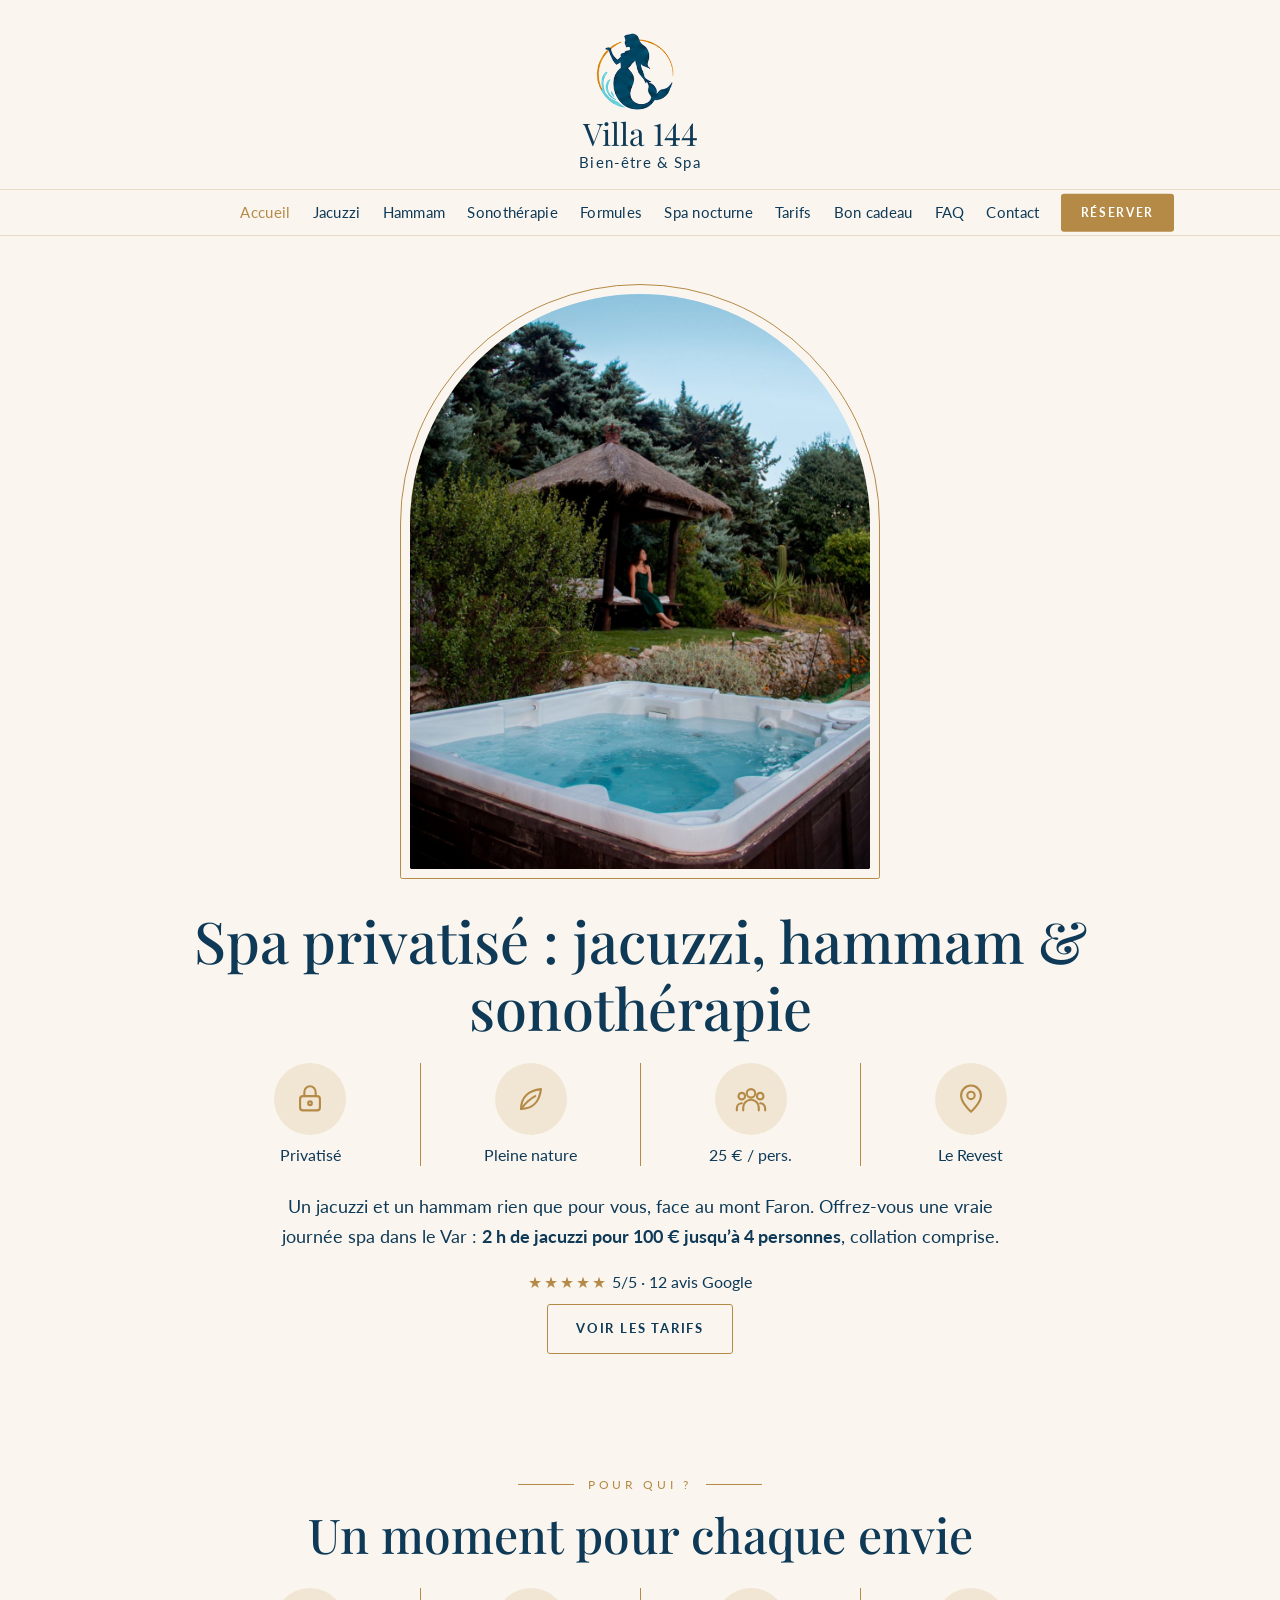
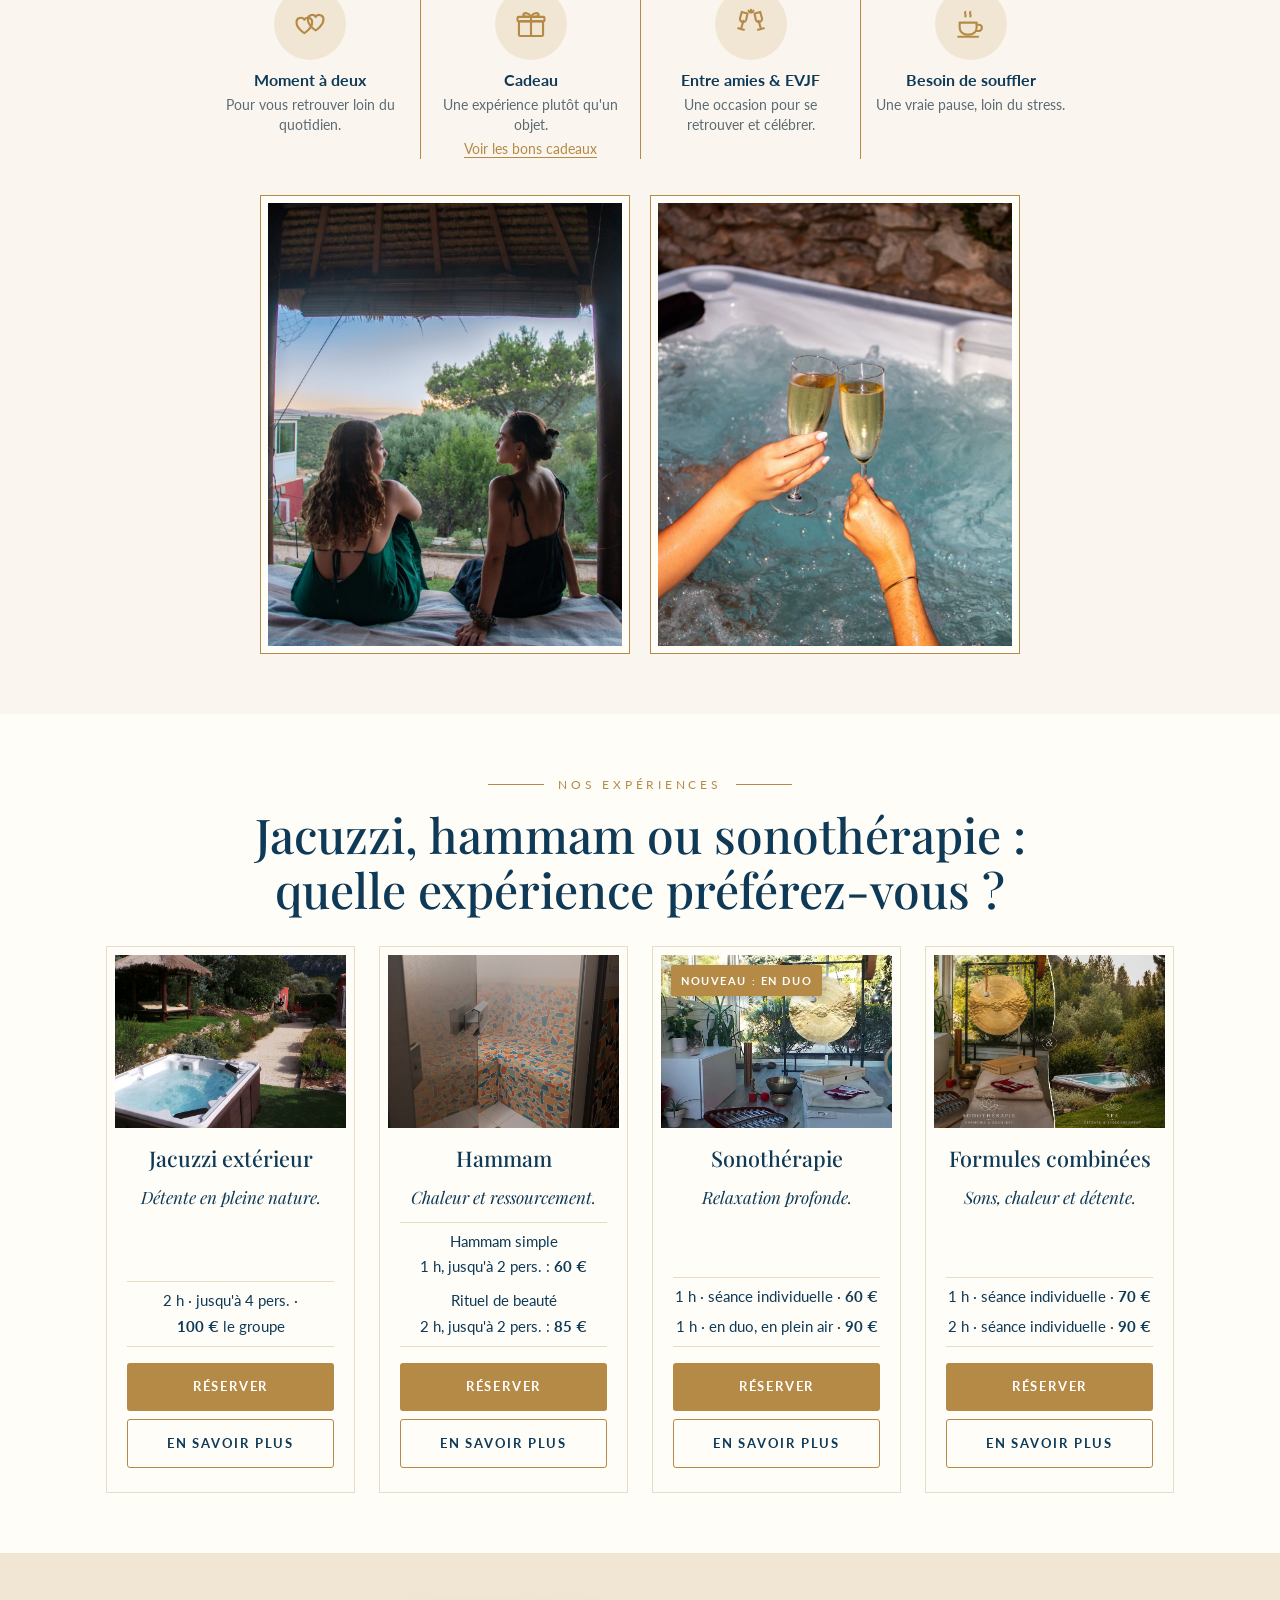
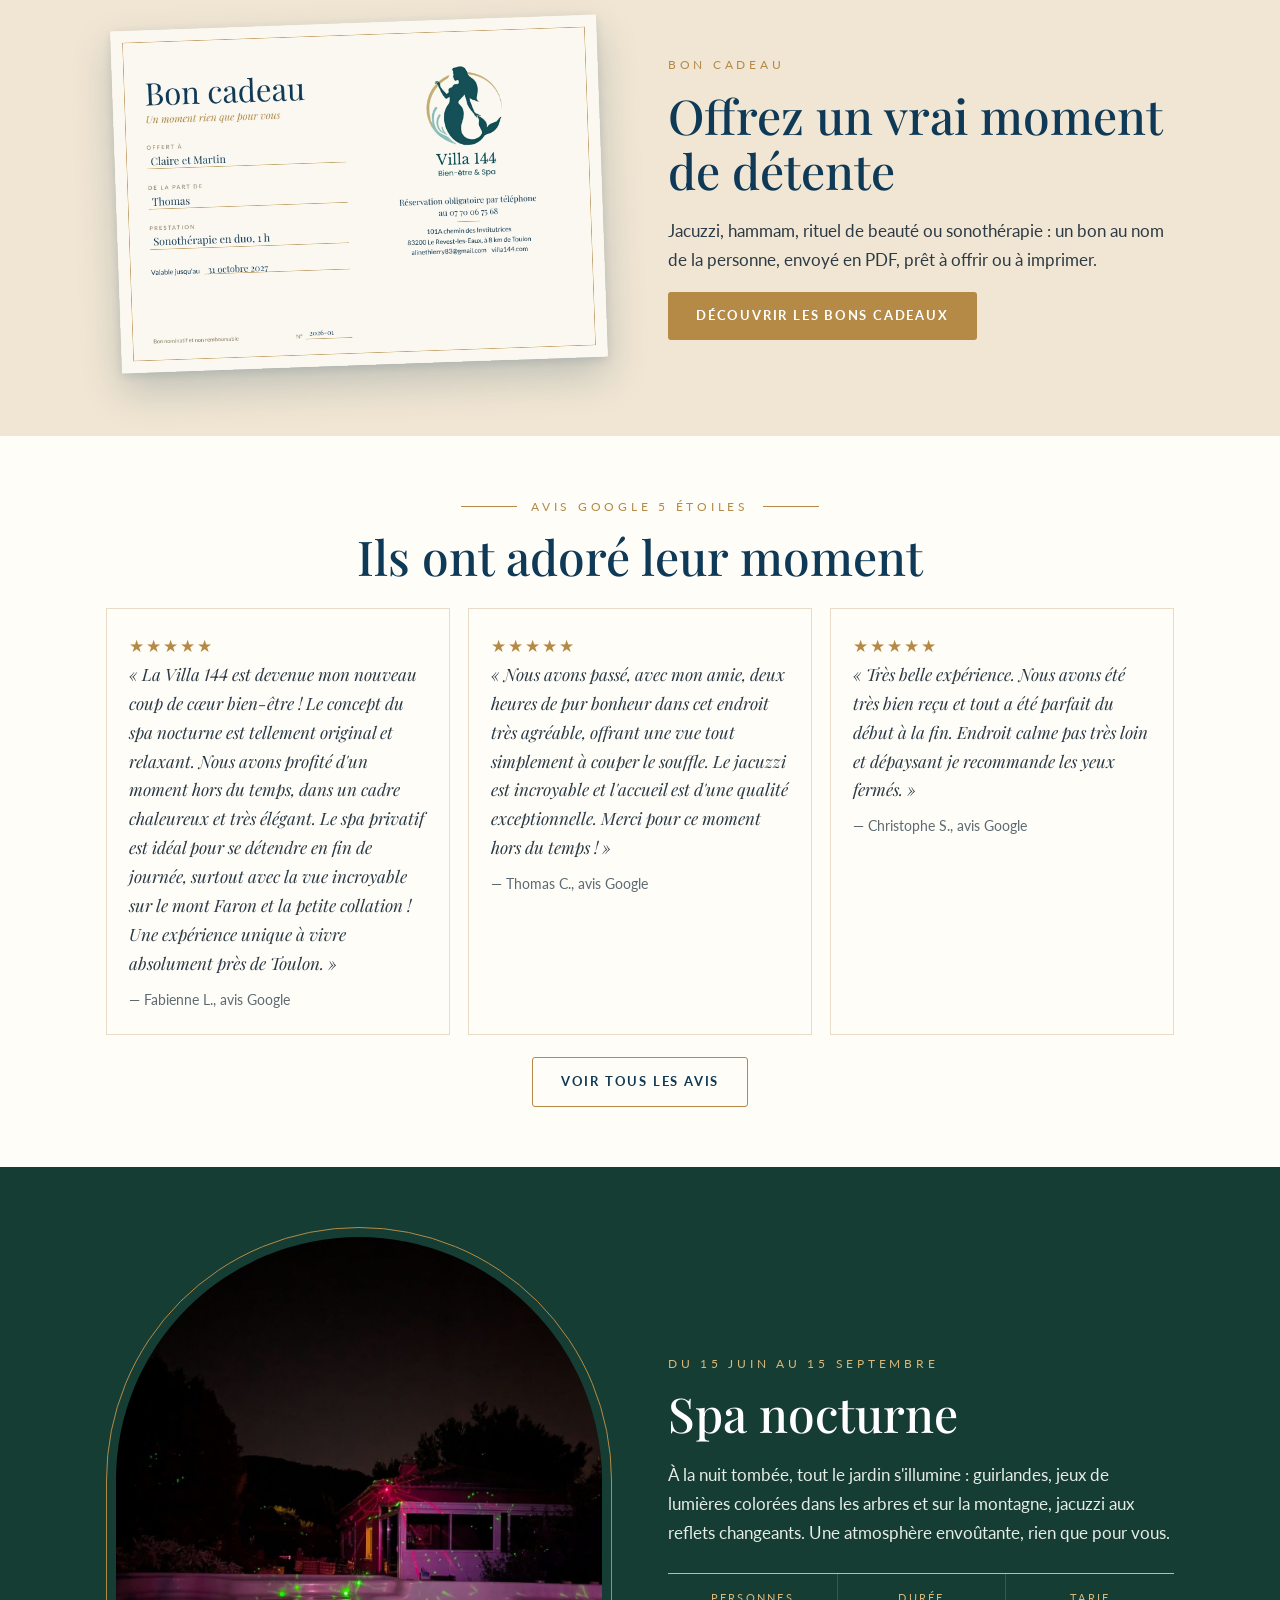
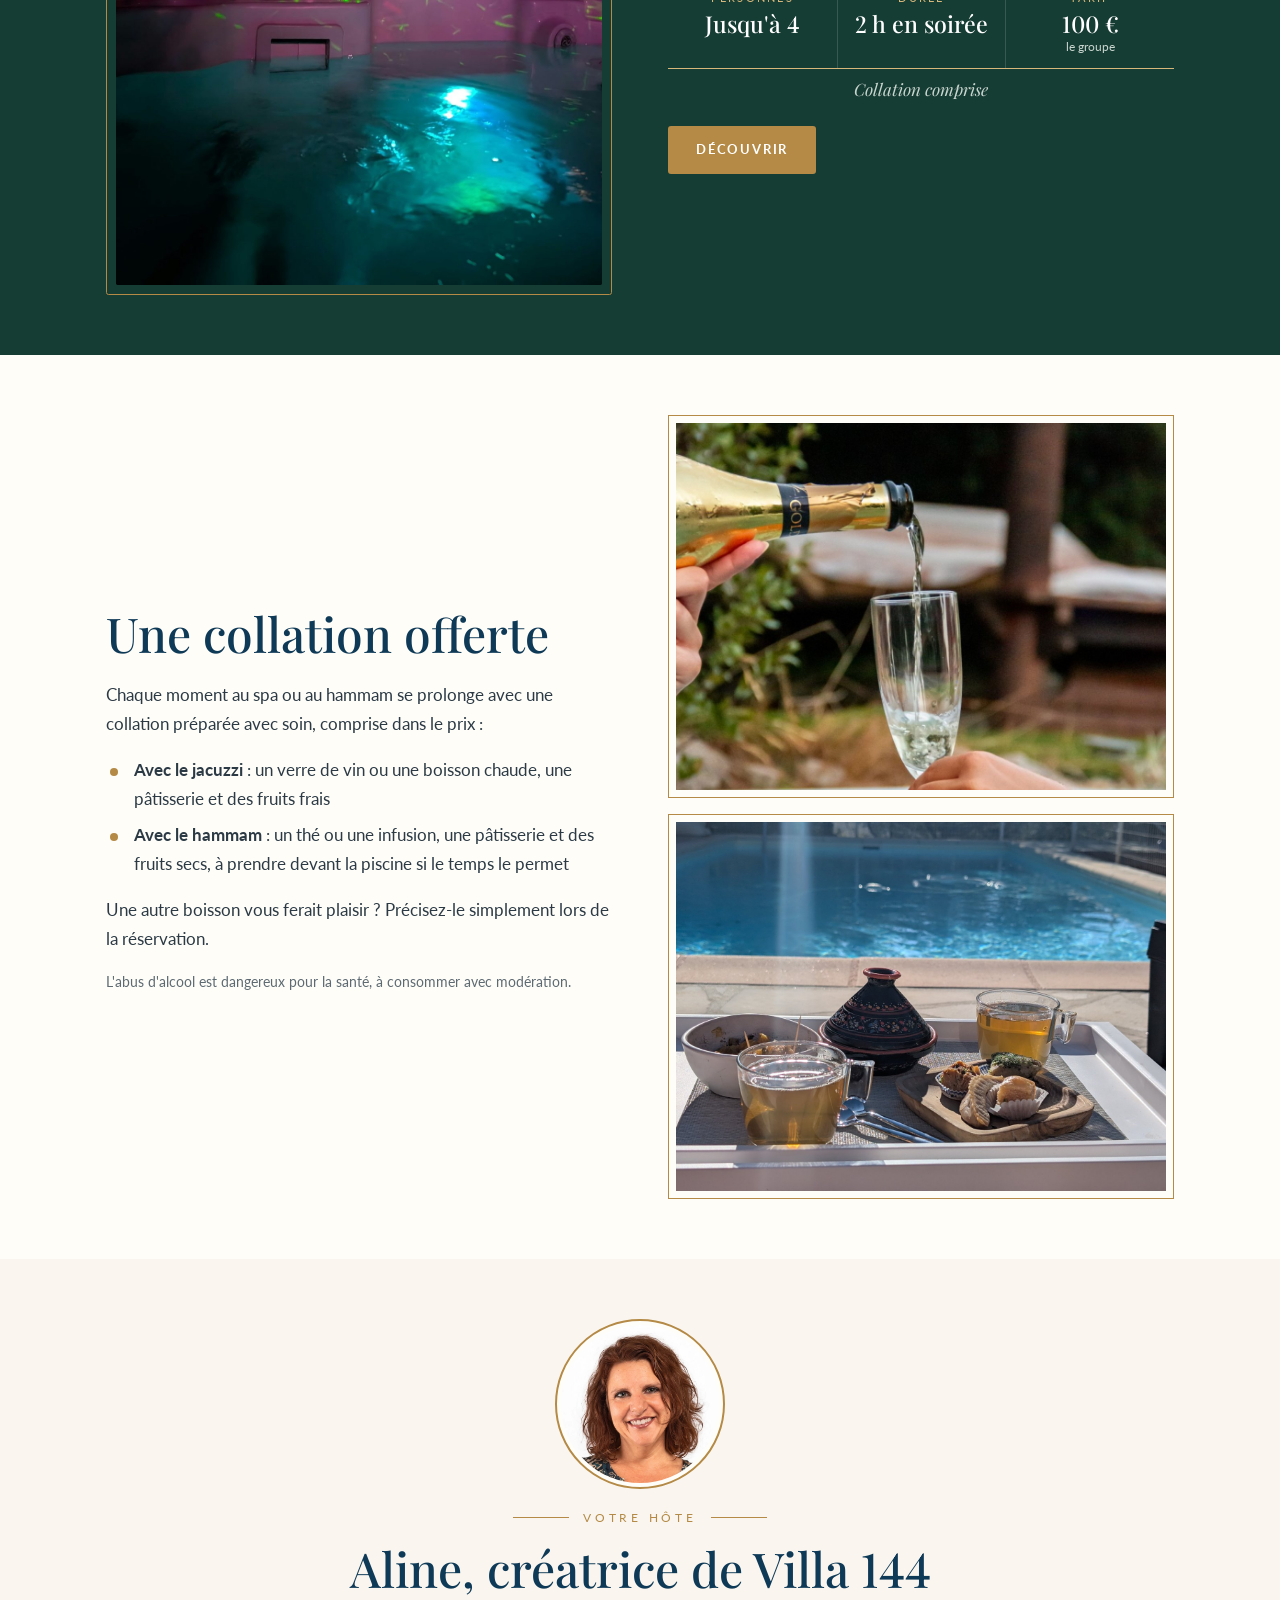
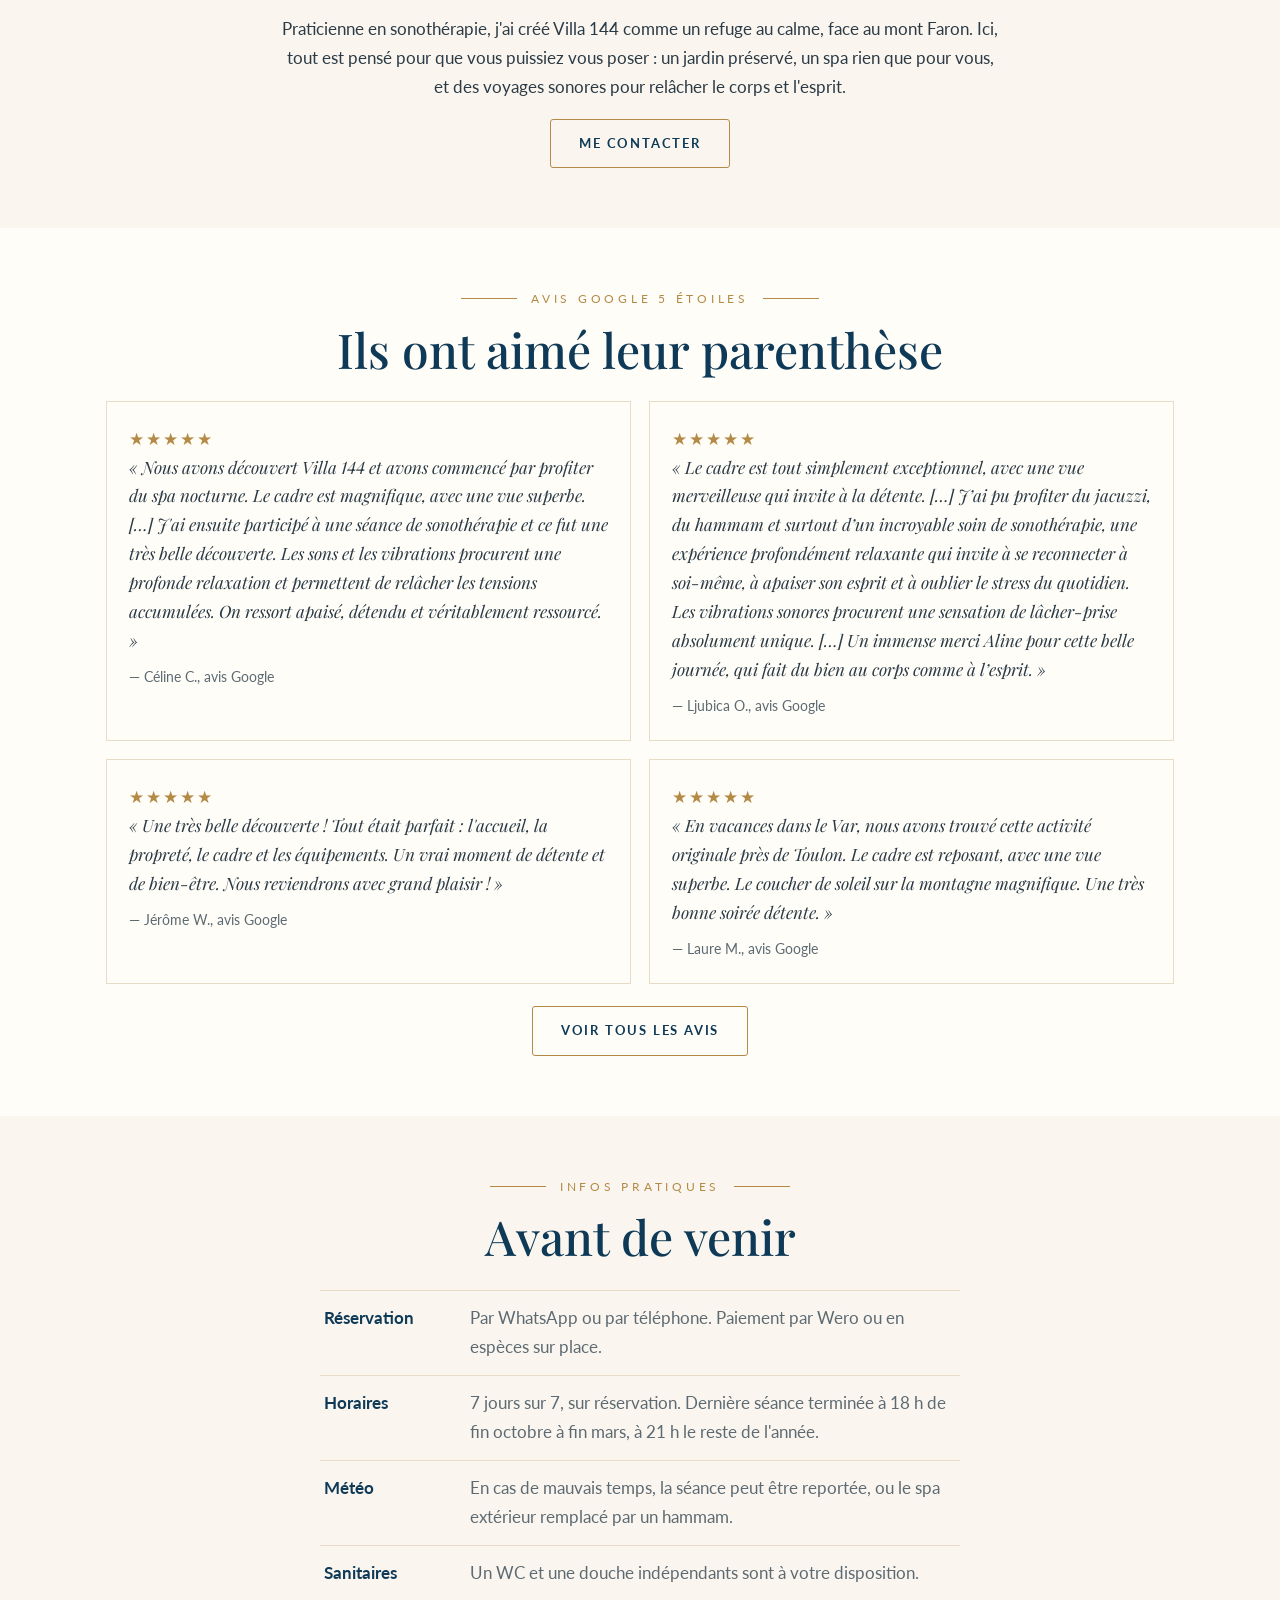
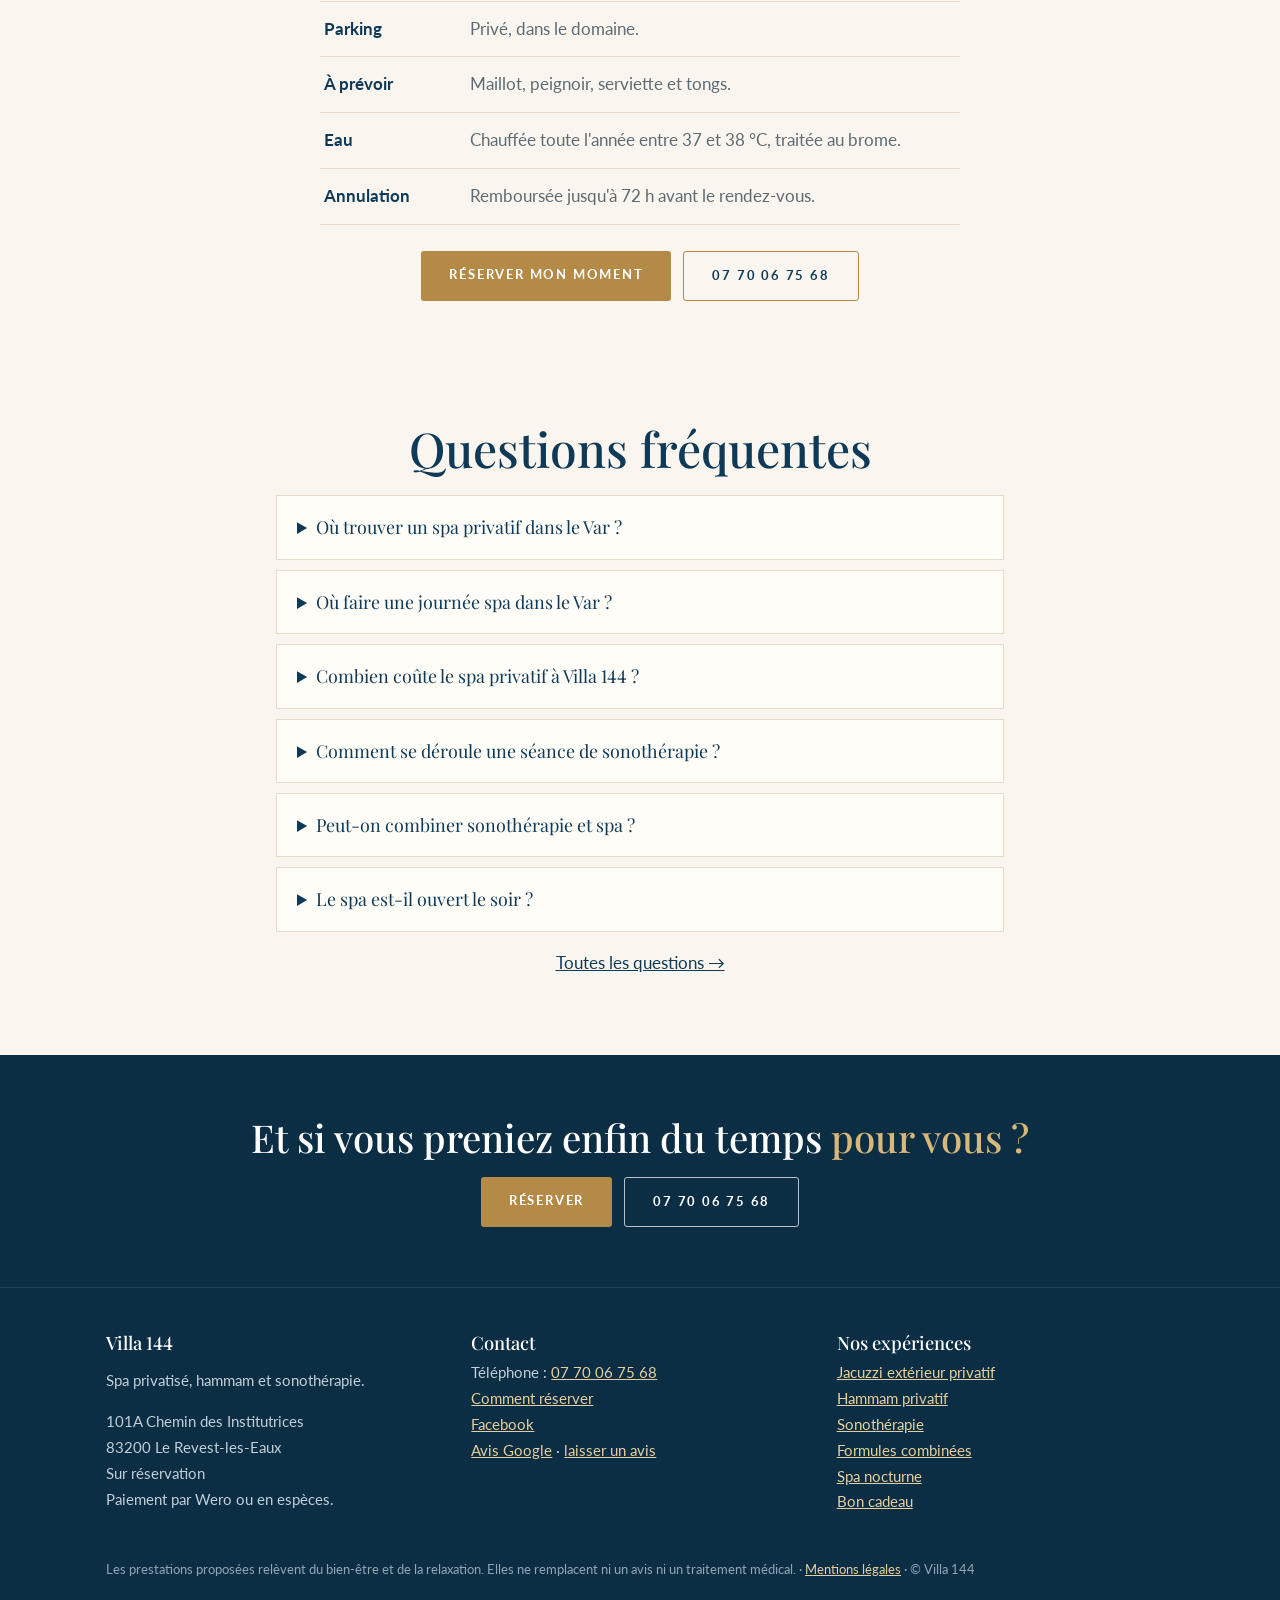
==== commit 4cfeb0a2: "Add files via upload" ====
--- a/index.html
+++ b/index.html
@@ -36,7 +36,7 @@
  "description": "Spa privatisé près de Toulon : jacuzzi extérieur (jusqu'à 4 personnes), hammam (jusqu'à 2 personnes) et sonothérapie au Revest-les-Eaux, dans un jardin avec vue sur le mont Faron.",
  "telephone": "+33770067568",
  "priceRange": "60 € - 100 €",
- "paymentAccepted": "Carte bancaire (paiement en ligne via Resalib), Wero, Espèces",
+ "paymentAccepted": "Wero, Espèces",
  "currenciesAccepted": "EUR",
  "address": {
   "@type": "PostalAddress",
@@ -62,7 +62,6 @@
   "jobTitle": "Praticienne en sonothérapie"
  },
  "sameAs": [
-  "https://www.resalib.fr/praticien/130999-aline-thierry-spa-le-revest-les-eaux",
   "https://www.facebook.com/villa144.var"
  ],
  "amenityFeature": [
@@ -102,7 +101,7 @@
    "name": "Où faire une journée spa dans le Var ?",
    "acceptedAnswer": {
     "@type": "Answer",
-    "text": "Villa 144, au Revest-les-Eaux, propose une journée spa privatisée à 8 km de Toulon : 2 heures de jacuzzi extérieur (100 € pour le groupe), 1 heure de hammam (60 € pour deux), le rituel de beauté marocaine de 2 heures (85 € pour deux) ou une formule avec sonothérapie (70 € à 90 €), collation comprise. L'espace est réservé à votre groupe, jusqu'à 4 personnes pour le jacuzzi et 2 pour le hammam."
+    "text": "Villa 144, au Revest-les-Eaux, propose une journée spa privatisée à 8 km de Toulon : 2 heures de jacuzzi extérieur (100 € pour le groupe), 1 heure de hammam (60 €, seul ou à deux), le rituel de beauté marocaine de 2 heures (85 €, seul ou à deux) ou une formule avec sonothérapie (70 € à 90 €), collation comprise sauf pour les formules d'une heure. L'espace est réservé à votre groupe, jusqu'à 4 personnes pour le jacuzzi et 2 pour le hammam."
    }
   },
   {
@@ -110,7 +109,7 @@
    "name": "Combien coûte le spa privatif à Villa 144 ?",
    "acceptedAnswer": {
     "@type": "Answer",
-    "text": "Le jacuzzi extérieur privatisé coûte 100 € pour 2 heures et pour le groupe (jusqu'à 4 personnes), collation comprise. Le hammam privatisé coûte 60 € pour 1 heure, jusqu'à 2 personnes, collation comprise. Le rituel de beauté marocaine (savon noir, gommage au gant kessa, huile d’argan) dure 2 heures et coûte 85 € pour 2 personnes, collation comprise."
+    "text": "Le jacuzzi extérieur privatisé coûte 100 € pour 2 heures et pour le groupe (jusqu'à 4 personnes), collation comprise. Le hammam privatisé coûte 60 € pour 1 heure, jusqu'à 2 personnes, collation comprise. Le rituel de beauté marocaine (savon noir, gommage au gant kessa, huile d’argan) dure 2 heures et coûte 85 €, seul ou à deux, collation comprise."
    }
   },
   {
@@ -118,23 +117,7 @@
    "name": "Comment se déroule une séance de sonothérapie ?",
    "acceptedAnswer": {
     "@type": "Answer",
-    "text": "La séance dure 1 heure et se fait en individuel. Vous restez habillé, confortablement allongé. Aline repère les chakras en déséquilibre, puis les harmonise par le son : des fréquences cristallines et aiguës pour les chakras du haut, des sons graves et profonds pour les chakras du bas. Tarif : 60 €."
-   }
-  },
-  {
-   "@type": "Question",
-   "name": "Qu'est-ce qu'une harmonisation sonore des chakras ?",
-   "acceptedAnswer": {
-    "@type": "Answer",
-    "text": "C'est un soin énergétique par le son. Les centres énergétiques (chakras) qui semblent en déséquilibre sont repérés, puis rééquilibrés avec les fréquences qui leur correspondent : sons aigus de la harpe de cristal, du bol en cristal et des carillons Koshi pour le haut du corps, sons graves du gong, des tambours et des bols tibétains pour le bas. Une pratique de bien-être, qui ne remplace pas un avis médical."
-   }
-  },
-  {
-   "@type": "Question",
-   "name": "Quelle différence entre voyage sonore et harmonisation sonore ?",
-   "acceptedAnswer": {
-    "@type": "Answer",
-    "text": "Le voyage sonore (30 minutes, dans la formule combinée d'une heure) est une immersion dans les sons : vous vous allongez et vous vous laissez porter. L'harmonisation sonore (1 heure, en séance seule ou dans la formule combinée de 2 heures) est un soin sur mesure : après un échange, Aline repère les chakras en déséquilibre, puis les rééquilibre avec les fréquences adaptées."
+    "text": "La séance dure 1 heure, en individuel ou en duo. Vous restez habillé, confortablement allongé, et vous laissez les sons et les vibrations vous envelopper : gong, bols tibétains, harpe de cristal, carillons, tambour océan. En individuel, le soin est adapté à vos besoins du moment. Tarif : 60 € en individuel, 90 € pour deux."
    }
   },
   {
@@ -142,7 +125,7 @@
    "name": "Peut-on combiner sonothérapie et spa ?",
    "acceptedAnswer": {
     "@type": "Answer",
-    "text": "Oui. Les formules Sonothérapie & Spa et Sonothérapie & Hammam existent en deux durées. Formule d'une heure (70 €) : 30 minutes de voyage sonore, puis 30 minutes de jacuzzi ou de hammam. Formule de deux heures (90 €) : une heure d'harmonisation sonore, puis une heure de jacuzzi ou de hammam."
+    "text": "Oui. Les formules Sonothérapie & Spa et Sonothérapie & Hammam existent en deux durées. Formule d'une heure (70 €) : 30 minutes de sonothérapie, puis 30 minutes de jacuzzi ou de hammam. Formule de deux heures (90 €) : une heure de sonothérapie, puis une heure de jacuzzi ou de hammam, collation comprise. En duo, la sonothérapie en plein air se prolonge aussi par une heure de jacuzzi (130 € pour deux, d'avril à octobre)."
    }
   },
   {
@@ -157,6 +140,16 @@
  "@context": "https://schema.org"
 }
 </script>
+<style>
+.badge-wrap { position: relative; }
+.badge { position: absolute; top: 18px; left: 18px; z-index: 1; background: var(--gold); color: #fff; font-size: .7rem; letter-spacing: .14em; text-transform: uppercase; font-weight: 700; padding: 6px 10px; border-radius: 2px; box-shadow: 0 2px 6px rgba(0,0,0,.2); }
+.occ-more { display: inline-block; margin-top: 6px; font-size: .85rem; color: var(--gold); text-decoration: underline; text-underline-offset: 3px; }
+.gift-band { background: var(--beige); }
+.gift-band .split { align-items: center; }
+.gift-band-img { padding: 10px; }
+.gift-band-img img { display: block; width: 100%; height: auto; transform: rotate(-2deg); box-shadow: 0 18px 40px rgba(15,58,87,.22), 0 3px 8px rgba(15,58,87,.12); }
+@media (max-width: 820px) { .gift-band .split > div:last-child { text-align: center; } .gift-band .actions { justify-content: center; } }
+</style>
 </head>
 <body>
 <header class="site-header">
@@ -200,7 +193,7 @@
 <h2>Un moment pour chaque envie</h2>
     <div class="icons n4 occ">
       <div><span class="ico"><svg viewBox="0 0 24 24" aria-hidden="true"><path d="M8 18.5s-5.5-3.4-5.5-7.6A3 3 0 0 1 8 9a3 3 0 0 1 5.5 1.9c0 4.2-5.5 7.6-5.5 7.6z"/><path d="M16 16.5s-5.5-3.4-5.5-7.6A3 3 0 0 1 16 7a3 3 0 0 1 5.5 1.9c0 4.2-5.5 7.6-5.5 7.6z"/></svg></span><b>Moment à deux</b><p>Pour vous retrouver loin du quotidien.</p></div>
-      <div><span class="ico"><svg viewBox="0 0 24 24" aria-hidden="true"><rect x="3.5" y="10" width="17" height="10.5" rx="1"/><rect x="2.5" y="7" width="19" height="3.2" rx=".8"/><path d="M12 7v13.5"/><path d="M12 7c-1.2-2.6-4.8-3.6-5.4-1.6C6.1 7 9.5 7 12 7zM12 7c1.2-2.6 4.8-3.6 5.4-1.6C17.9 7 14.5 7 12 7z"/></svg></span><b>Cadeau</b><p>Une expérience plutôt qu'un objet.</p></div>
+      <div><span class="ico"><svg viewBox="0 0 24 24" aria-hidden="true"><rect x="3.5" y="10" width="17" height="10.5" rx="1"/><rect x="2.5" y="7" width="19" height="3.2" rx=".8"/><path d="M12 7v13.5"/><path d="M12 7c-1.2-2.6-4.8-3.6-5.4-1.6C6.1 7 9.5 7 12 7zM12 7c1.2-2.6 4.8-3.6 5.4-1.6C17.9 7 14.5 7 12 7z"/></svg></span><b>Cadeau</b><p>Une expérience plutôt qu'un objet.</p><a class="occ-more" href="bons-cadeaux.html">Voir les bons cadeaux</a></div>
       <div><span class="ico"><svg viewBox="0 0 24 24" aria-hidden="true"><path d="M5.5 3.5l4 1.1-.9 4.4a2.2 2.2 0 0 1-4.3-1.2z"/><path d="M6.6 9.7 5 15.5M3 15l4 1.1"/><path d="M18.5 3.5l-4 1.1.9 4.4a2.2 2.2 0 0 0 4.3-1.2z"/><path d="M17.4 9.7 19 15.5M21 15l-4 1.1"/><path d="M12 2v2M10.3 2.6l.6 1M13.7 2.6l-.6 1"/></svg></span><b>Entre amies &amp; EVJF</b><p>Une occasion pour se retrouver et célébrer.</p></div>
       <div><span class="ico"><svg viewBox="0 0 24 24" aria-hidden="true"><path d="M4 11h12v3.5a5 5 0 0 1-5 5H9a5 5 0 0 1-5-5V11z"/><path d="M16 12.5h1.5a2.2 2.2 0 0 1 0 4.4H15.6"/><path d="M3 21h14"/><path d="M8 3.5c-.9 1 .9 2 0 3.2M11.5 3.5c-.9 1 .9 2 0 3.2"/></svg></span><b>Besoin de souffler</b><p>Une vraie pause, loin du stress.</p></div>
     </div>
@@ -217,13 +210,25 @@
 <h2>Jacuzzi, hammam ou sonothérapie :<br>quelle expérience préférez-vous ?</h2>
     <div class="cards" style="margin-top:28px">
       <article class="card"><div class="img"><img src="jacuzzi-jardin-revest-les-eaux.jpg" alt="Jacuzzi extérieur privatisé dans le jardin de Villa 144" loading="lazy" width="2000" height="1125"></div>
-        <div class="body"><h3>Jacuzzi extérieur</h3><p class="tag">Détente en pleine nature.</p><div class="meta">2 h · jusqu'à 4 pers. · <b>100 €</b> le groupe</div><div class="card-actions"><a class="btn" href="https://wa.me/33770067568?text=Bonjour%2C%20je%20souhaite%20r%C3%A9server%20le%20jacuzzi%20privatis%C3%A9%20%282%20h%2C%20jusqu%27%C3%A0%204%20personnes%29.%20Quelles%20sont%20vos%20disponibilit%C3%A9s%20%3F">Réserver</a><a class="btn outline" href="spa-privatif-jacuzzi-toulon.html">En savoir plus</a></div></div></article>
-      <article class="card"><div class="img"><img src="hammam-porte-vitree.jpg" alt="Hammam privatif de Villa 144 : banc en mosaïque vu depuis la porte vitrée" loading="lazy" width="900" height="1200" style="aspect-ratio:3/4"></div>
+        <div class="body"><h3>Jacuzzi extérieur</h3><p class="tag">Détente en pleine nature.</p><div class="meta">2 h · jusqu'à 4 pers. · <b>100&nbsp;€</b>&nbsp;le&nbsp;groupe</div><div class="card-actions"><a class="btn" href="https://wa.me/33770067568?text=Bonjour%2C%20je%20souhaite%20r%C3%A9server%20le%20jacuzzi%20privatis%C3%A9%20%282%20h%2C%20jusqu%27%C3%A0%204%20personnes%29.%20Quelles%20sont%20vos%20disponibilit%C3%A9s%20%3F">Réserver</a><a class="btn outline" href="spa-privatif-jacuzzi-toulon.html">En savoir plus</a></div></div></article>
+      <article class="card"><div class="img"><img src="hammam-porte-vitree.jpg" alt="Hammam privatif de Villa 144 : banc en mosaïque vu depuis la porte vitrée" loading="lazy" width="900" height="1200" style="object-position:center 65%"></div>
         <div class="body"><h3>Hammam</h3><p class="tag">Chaleur et ressourcement.</p><div class="meta"><div>Hammam simple<br>1 h, jusqu'à 2 pers. : <b>60&nbsp;€</b></div><div style="margin-top:8px">Rituel de beauté<br>2 h, jusqu'à 2 pers. : <b>85&nbsp;€</b></div></div><div class="card-actions"><a class="btn" href="https://wa.me/33770067568?text=Bonjour%2C%20je%20souhaite%20r%C3%A9server%20le%20hammam%20privatis%C3%A9%20%281%20h%2C%20jusqu%27%C3%A0%202%20personnes%29.%20Quelles%20sont%20vos%20disponibilit%C3%A9s%20%3F">Réserver</a><a class="btn outline" href="hammam-privatif-toulon.html">En savoir plus</a></div></div></article>
-      <article class="card"><div class="img"><img src="sonotherapie-instruments-gong-bols-toulon.jpg" alt="Instruments de sonothérapie : gong, bols tibétains, harpe de cristal, tambour océan" loading="lazy" width="995" height="584"></div>
-        <div class="body"><h3>Sonothérapie</h3><p class="tag">Relaxation profonde.</p><div class="meta">1 h · séance individuelle · <b>60 €</b></div><div class="card-actions"><a class="btn" href="https://www.resalib.fr/praticien/130999-aline-thierry-spa-le-revest-les-eaux">Réserver</a><a class="btn outline" href="sonotherapie-toulon.html">En savoir plus</a></div></div></article>
-      <article class="card"><div class="img"><img src="formule-sonotherapie-hammam-mosaique.jpg" alt="Formule combinée sonothérapie et hammam à Villa 144" loading="lazy" width="1282" height="1024"></div>
-        <div class="body"><h3>Formules combinées</h3><p class="tag">Sons, chaleur et détente.</p><div class="meta">1 h · <b>70 €</b> / 2 h · <b>90 €</b></div><div class="card-actions"><a class="btn" href="https://www.resalib.fr/praticien/130999-aline-thierry-spa-le-revest-les-eaux">Réserver</a><a class="btn outline" href="formules-sonotherapie-spa.html">En savoir plus</a></div></div></article>
+      <article class="card"><div class="img badge-wrap"><span class="badge">Nouveau : en duo</span><img src="sonotherapie-instruments-gong-bols-toulon.jpg" alt="Instruments de sonothérapie : gong, bols tibétains, harpe de cristal, tambour océan" loading="lazy" width="995" height="584"></div>
+        <div class="body"><h3>Sonothérapie</h3><p class="tag">Relaxation profonde.</p><div class="meta"><div>1 h · séance individuelle · <b>60&nbsp;€</b></div><div style="margin-top:4px">1 h · en duo, en plein air · <b>90&nbsp;€</b></div></div><div class="card-actions"><a class="btn" href="sonotherapie-toulon.html#offres">Réserver</a><a class="btn outline" href="sonotherapie-toulon.html">En savoir plus</a></div></div></article>
+      <article class="card"><div class="img"><img src="formule-sonotherapie-spa.jpg" alt="Formule combinée sonothérapie et spa à Villa 144 : gong et jacuzzi dans le jardin" loading="lazy" width="1536" height="1024"></div>
+        <div class="body"><h3>Formules combinées</h3><p class="tag">Sons, chaleur et détente.</p><div class="meta"><div>1 h · séance individuelle · <b>70&nbsp;€</b></div><div style="margin-top:4px">2 h · séance individuelle · <b>90&nbsp;€</b></div></div><div class="card-actions"><a class="btn" href="https://wa.me/33770067568?text=Bonjour%2C%20je%20souhaite%20r%C3%A9server%20une%20formule%20combin%C3%A9e%20%28sonoth%C3%A9rapie%20%26%20spa%20ou%20hammam%29.%20Quelles%20sont%20vos%20disponibilit%C3%A9s%20%3F">Réserver</a><a class="btn outline" href="formules-sonotherapie-spa.html">En savoir plus</a></div></div></article>
+    </div>
+  </div>
+</section>
+
+<section class="gift-band">
+  <div class="wrap split">
+    <div class="gift-band-img"><img src="bon-cadeau-exemple-v1.jpg" alt="Exemple de bon cadeau Villa 144" loading="lazy" width="1588" height="1118"></div>
+    <div>
+      <span class="eyebrow">Bon cadeau</span>
+      <h2>Offrez un vrai moment de détente</h2>
+      <p>Jacuzzi, hammam, rituel de beauté ou sonothérapie : un bon au nom de la personne, envoyé en PDF, prêt à offrir ou à imprimer.</p>
+      <div class="actions"><a class="btn" href="bons-cadeaux.html">Découvrir les bons cadeaux</a></div>
     </div>
   </div>
 </section>
@@ -296,7 +301,7 @@
     <span class="eyebrow">Infos pratiques</span>
 <h2>Avant de venir</h2>
     <dl class="pratique">
-      <div><dt>Réservation</dt><dd>Sur Resalib pour une personne, par WhatsApp ou téléphone à deux ou plus. Paiement en ligne, par Wero ou en espèces sur place.</dd></div>
+      <div><dt>Réservation</dt><dd>Par WhatsApp ou par téléphone. Paiement par Wero ou en espèces sur place.</dd></div>
       <div><dt>Horaires</dt><dd>7 jours sur 7, sur réservation. Dernière séance terminée à 18 h de fin octobre à fin mars, à 21 h le reste de l'année.</dd></div>
       <div><dt>Météo</dt><dd>En cas de mauvais temps, la séance peut être reportée, ou le spa extérieur remplacé par un hammam.</dd></div>
       <div><dt>Sanitaires</dt><dd>Un WC et une douche indépendants sont à votre disposition.</dd></div>
@@ -312,12 +317,10 @@
   <div class="wrap narrow center">
     <h2>Questions fréquentes</h2>
     <details><summary>Où trouver un spa privatif dans le Var ?</summary><p>Villa 144 propose un spa privatisé au Revest-les-Eaux (83200), à 8 km de Toulon, avec vue sur le mont Faron. Le jacuzzi extérieur est réservé à votre groupe, jusqu'à 4 personnes, et le hammam l'est aussi, jusqu'à 2 personnes.</p></details>
-<details><summary>Où faire une journée spa dans le Var ?</summary><p>Villa 144, au Revest-les-Eaux, propose une journée spa privatisée à 8 km de Toulon : 2 heures de jacuzzi extérieur (100 € pour le groupe), 1 heure de hammam (60 € pour deux), le rituel de beauté marocaine de 2 heures (85 € pour deux) ou une formule avec sonothérapie (70 € à 90 €), collation comprise. L'espace est réservé à votre groupe, jusqu'à 4 personnes pour le jacuzzi et 2 pour le hammam.</p></details>
-<details><summary>Combien coûte le spa privatif à Villa 144 ?</summary><p>Le jacuzzi extérieur privatisé coûte 100 € pour 2 heures et pour le groupe (jusqu'à 4 personnes), collation comprise. Le hammam privatisé coûte 60 € pour 1 heure, jusqu'à 2 personnes, collation comprise. Le rituel de beauté marocaine (savon noir, gommage au gant kessa, huile d’argan) dure 2 heures et coûte 85 € pour 2 personnes, collation comprise.</p></details>
-<details><summary>Comment se déroule une séance de sonothérapie ?</summary><p>La séance dure 1 heure et se fait en individuel. Vous restez habillé, confortablement allongé. Aline repère les chakras en déséquilibre, puis les harmonise par le son : des fréquences cristallines et aiguës pour les chakras du haut, des sons graves et profonds pour les chakras du bas. Tarif : 60 €.</p></details>
-<details><summary>Qu'est-ce qu'une harmonisation sonore des chakras ?</summary><p>C'est un soin énergétique par le son. Les centres énergétiques (chakras) qui semblent en déséquilibre sont repérés, puis rééquilibrés avec les fréquences qui leur correspondent : sons aigus de la harpe de cristal, du bol en cristal et des carillons Koshi pour le haut du corps, sons graves du gong, des tambours et des bols tibétains pour le bas. Une pratique de bien-être, qui ne remplace pas un avis médical.</p></details>
-<details><summary>Quelle différence entre voyage sonore et harmonisation sonore ?</summary><p>Le voyage sonore (30 minutes, dans la formule combinée d'une heure) est une immersion dans les sons : vous vous allongez et vous vous laissez porter. L'harmonisation sonore (1 heure, en séance seule ou dans la formule combinée de 2 heures) est un soin sur mesure : après un échange, Aline repère les chakras en déséquilibre, puis les rééquilibre avec les fréquences adaptées.</p></details>
-<details><summary>Peut-on combiner sonothérapie et spa ?</summary><p>Oui. Les formules Sonothérapie & Spa et Sonothérapie & Hammam existent en deux durées. Formule d'une heure (70 €) : 30 minutes de voyage sonore, puis 30 minutes de jacuzzi ou de hammam. Formule de deux heures (90 €) : une heure d'harmonisation sonore, puis une heure de jacuzzi ou de hammam.</p></details>
+<details><summary>Où faire une journée spa dans le Var ?</summary><p>Villa 144, au Revest-les-Eaux, propose une journée spa privatisée à 8 km de Toulon : 2 heures de jacuzzi extérieur (100 € pour le groupe), 1 heure de hammam (60 €, seul ou à deux), le rituel de beauté marocaine de 2 heures (85 €, seul ou à deux) ou une formule avec sonothérapie (70 € à 90 €), collation comprise sauf pour les formules d'une heure. L'espace est réservé à votre groupe, jusqu'à 4 personnes pour le jacuzzi et 2 pour le hammam.</p></details>
+<details><summary>Combien coûte le spa privatif à Villa 144 ?</summary><p>Le jacuzzi extérieur privatisé coûte 100 € pour 2 heures et pour le groupe (jusqu'à 4 personnes), collation comprise. Le hammam privatisé coûte 60 € pour 1 heure, jusqu'à 2 personnes, collation comprise. Le rituel de beauté marocaine (savon noir, gommage au gant kessa, huile d’argan) dure 2 heures et coûte 85 €, seul ou à deux, collation comprise.</p></details>
+<details><summary>Comment se déroule une séance de sonothérapie ?</summary><p>La séance dure 1 heure, en individuel ou en duo. Vous restez habillé, confortablement allongé, et vous laissez les sons et les vibrations vous envelopper : gong, bols tibétains, harpe de cristal, carillons, tambour océan. En individuel, le soin est adapté à vos besoins du moment. Tarif : 60 € en individuel, 90 € pour deux.</p></details>
+<details><summary>Peut-on combiner sonothérapie et spa ?</summary><p>Oui. Les formules Sonothérapie & Spa et Sonothérapie & Hammam existent en deux durées. Formule d'une heure (70 €) : 30 minutes de sonothérapie, puis 30 minutes de jacuzzi ou de hammam. Formule de deux heures (90 €) : une heure de sonothérapie, puis une heure de jacuzzi ou de hammam, collation comprise. En duo, la sonothérapie en plein air se prolonge aussi par une heure de jacuzzi (130 € pour deux, d'avril à octobre).</p></details>
 <details><summary>Le spa est-il ouvert le soir ?</summary><p>Oui, du 15 juin au 15 septembre, Villa 144 propose un spa nocturne : 2 heures de jacuzzi privatisé illuminé à la tombée de la nuit, jusqu'à 4 personnes, 100 € le groupe, collation comprise.</p></details>
     <p><a href="faq.html">Toutes les questions →</a></p>
   </div>
@@ -339,7 +342,7 @@
       <div>
         <h3>Villa 144</h3>
         <p>Spa privatisé, hammam et sonothérapie.</p>
-        <p>101A Chemin des Institutrices<br>83200 Le Revest-les-Eaux<br>Sur réservation<br>Paiement en ligne sur Resalib pour une séance individuelle. Par Wero ou en espèces à l'arrivée.</p>
+        <p>101A Chemin des Institutrices<br>83200 Le Revest-les-Eaux<br>Sur réservation<br>Paiement par Wero ou en espèces.</p>
       </div>
       <div>
         <h3>Contact</h3>
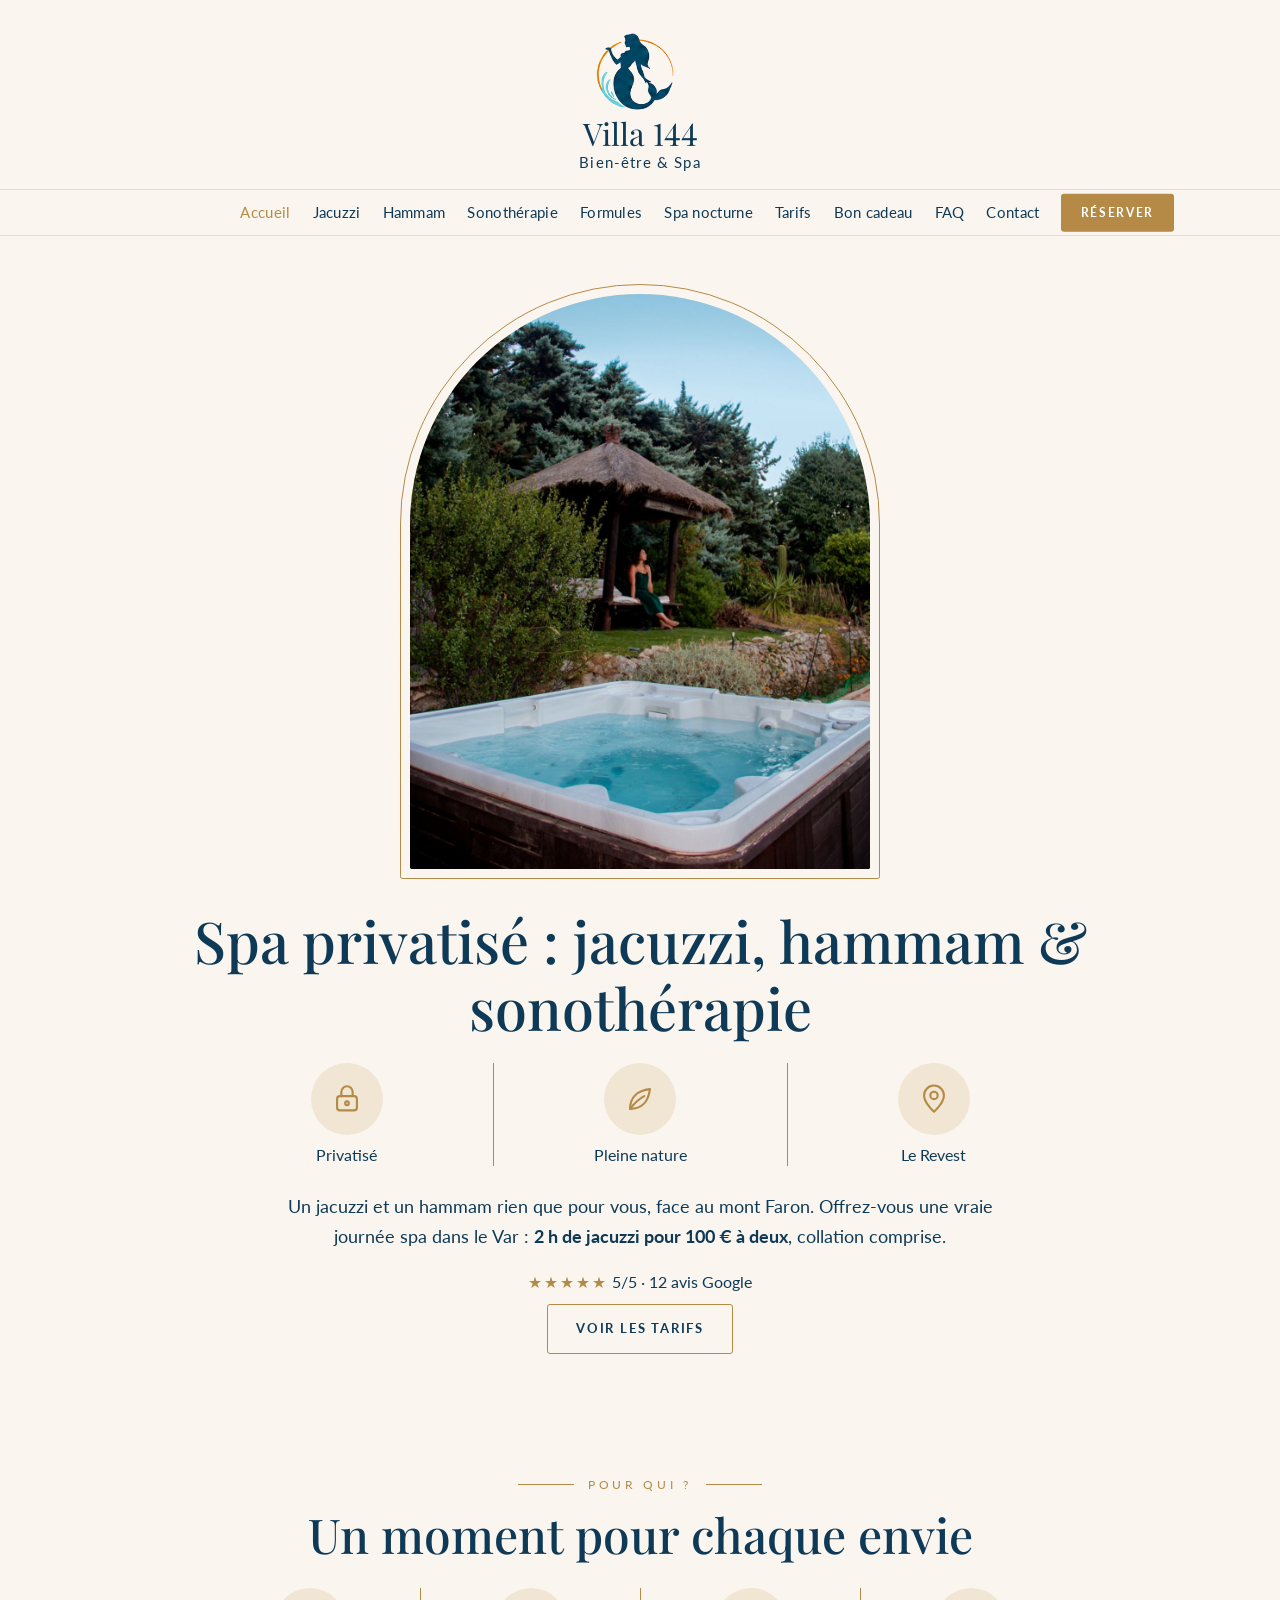
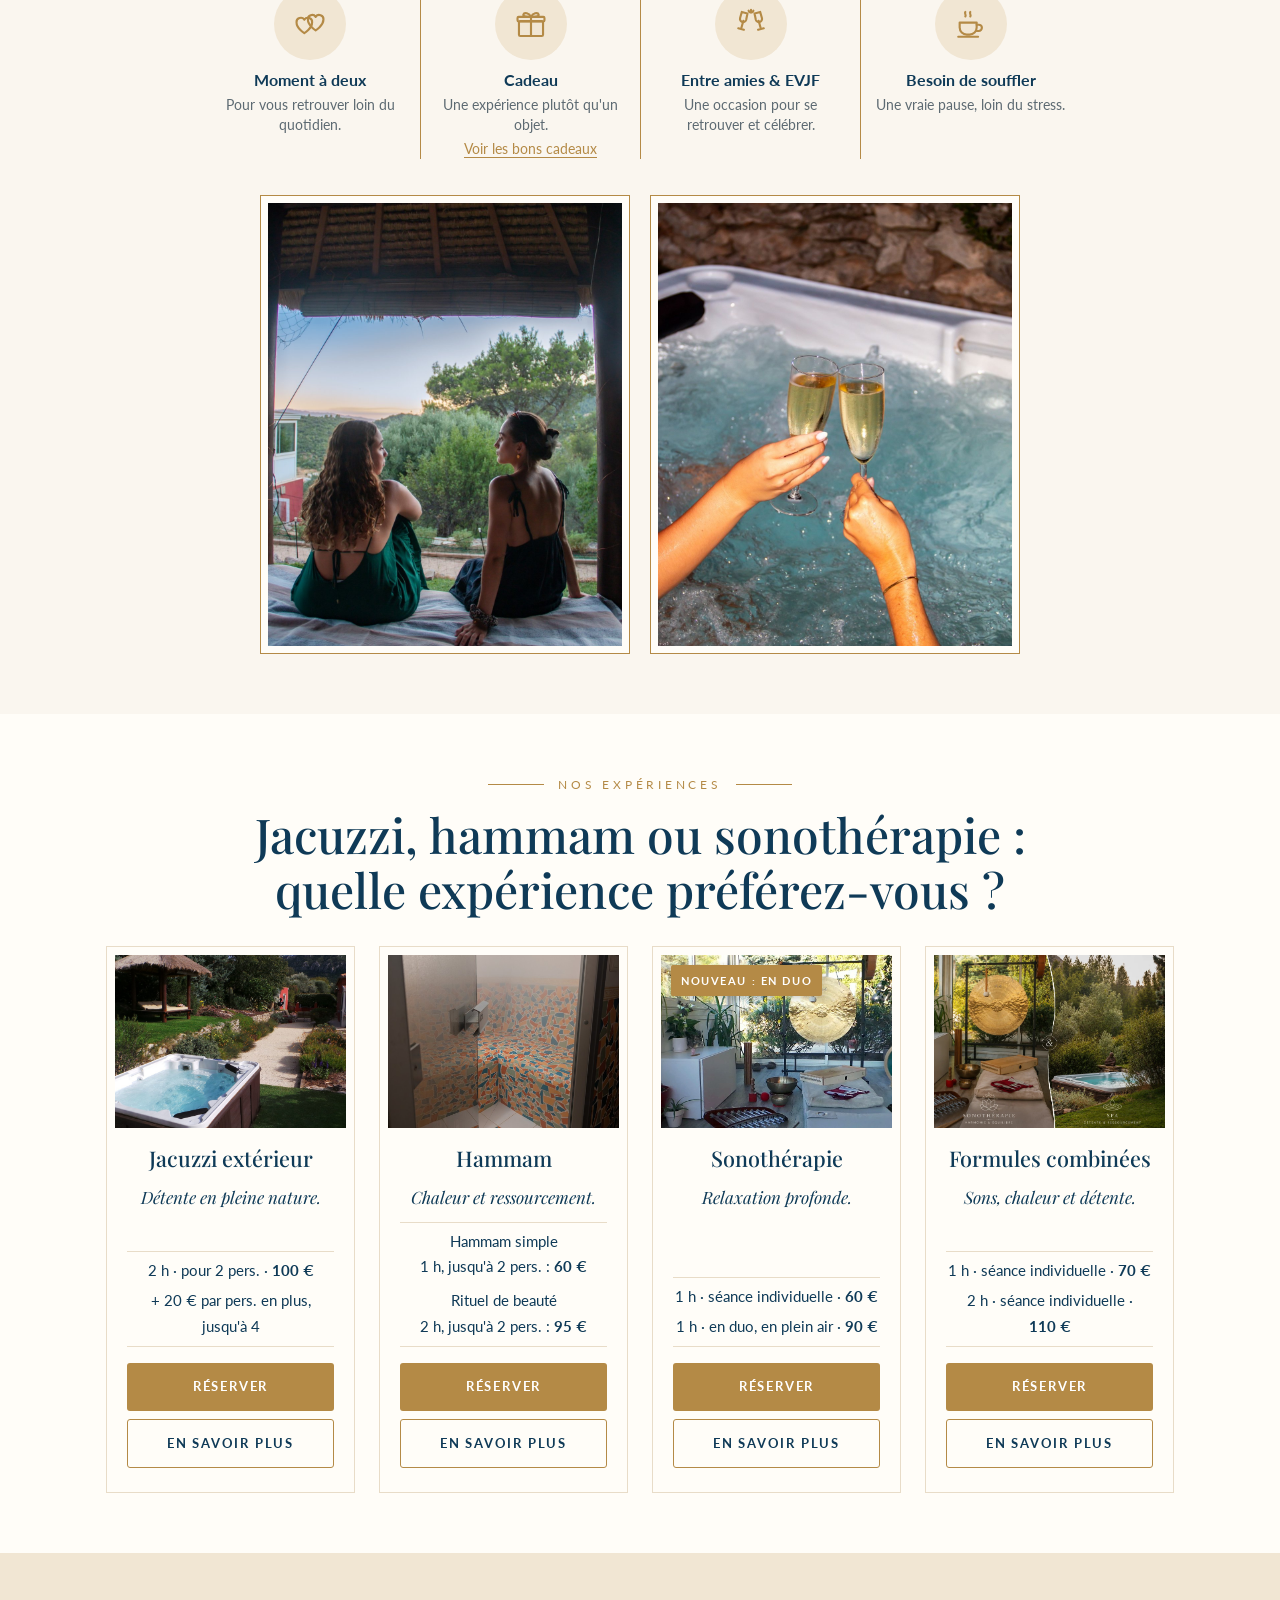
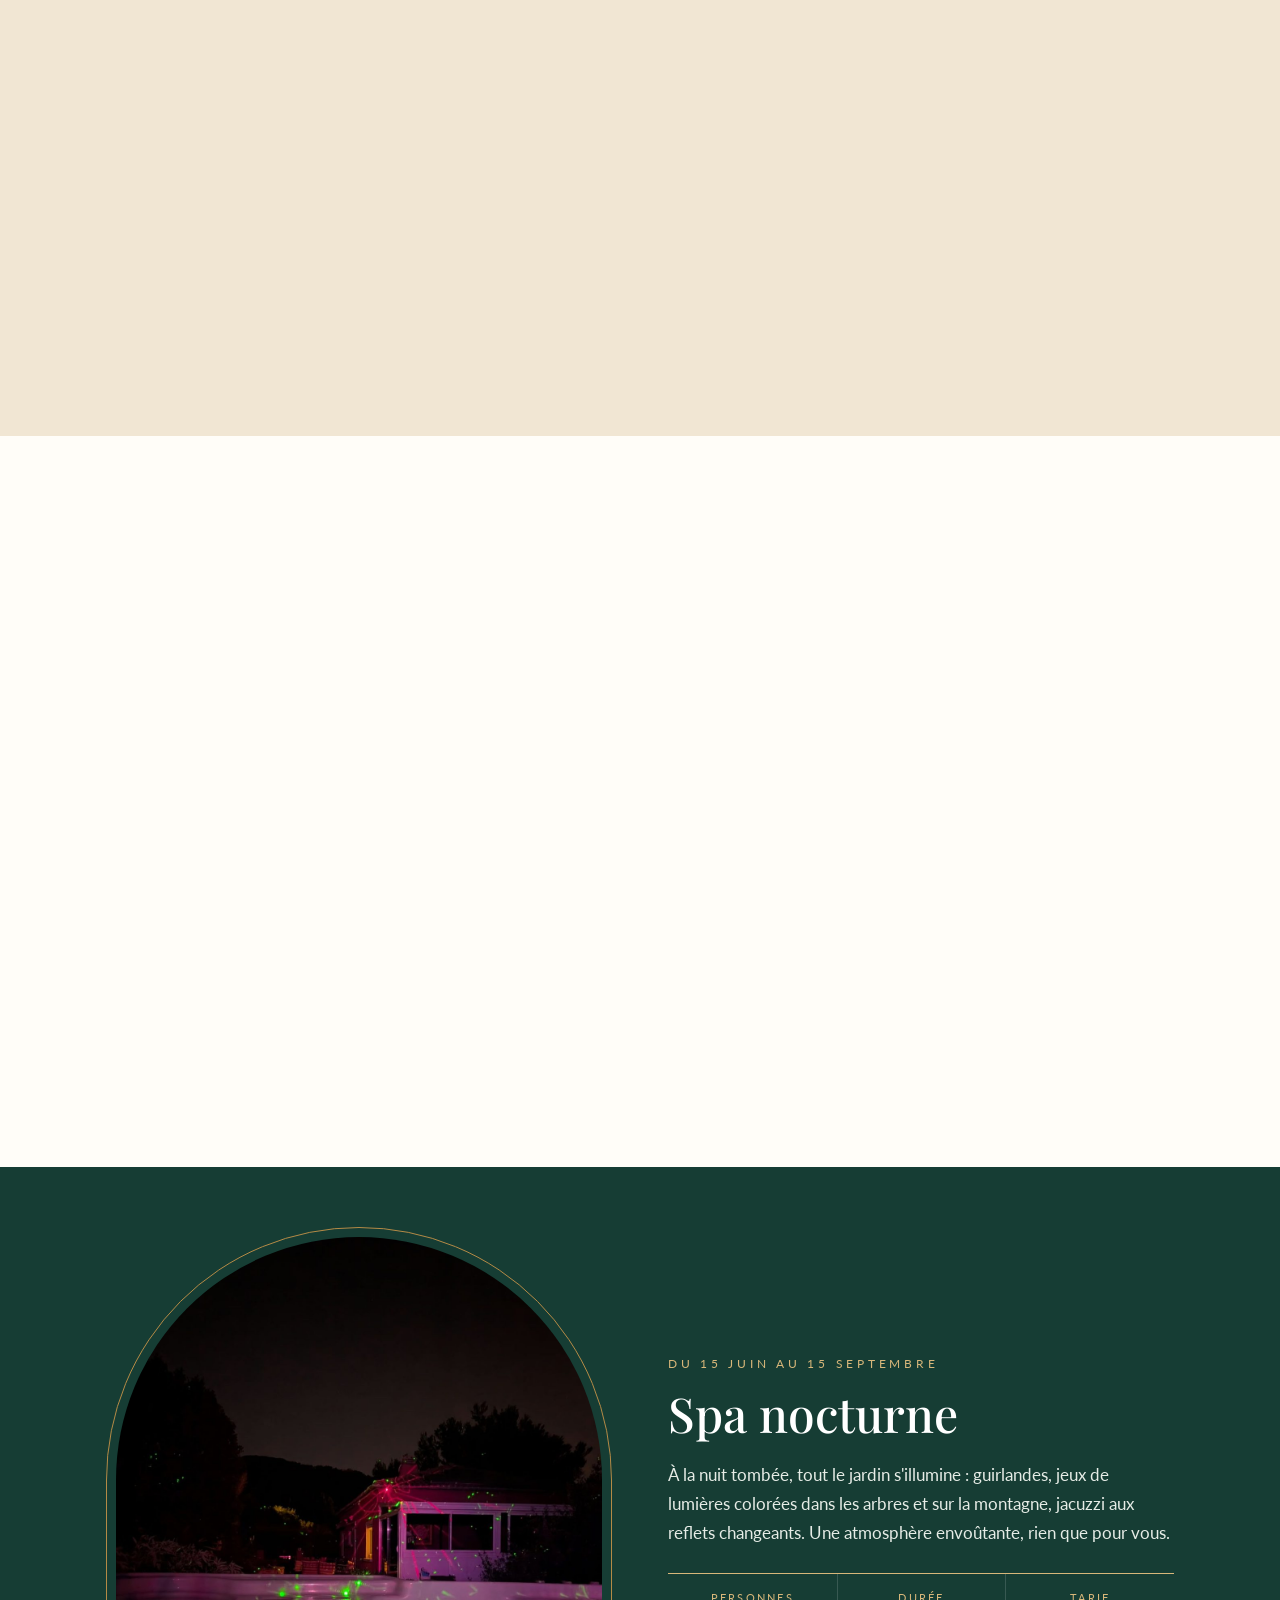
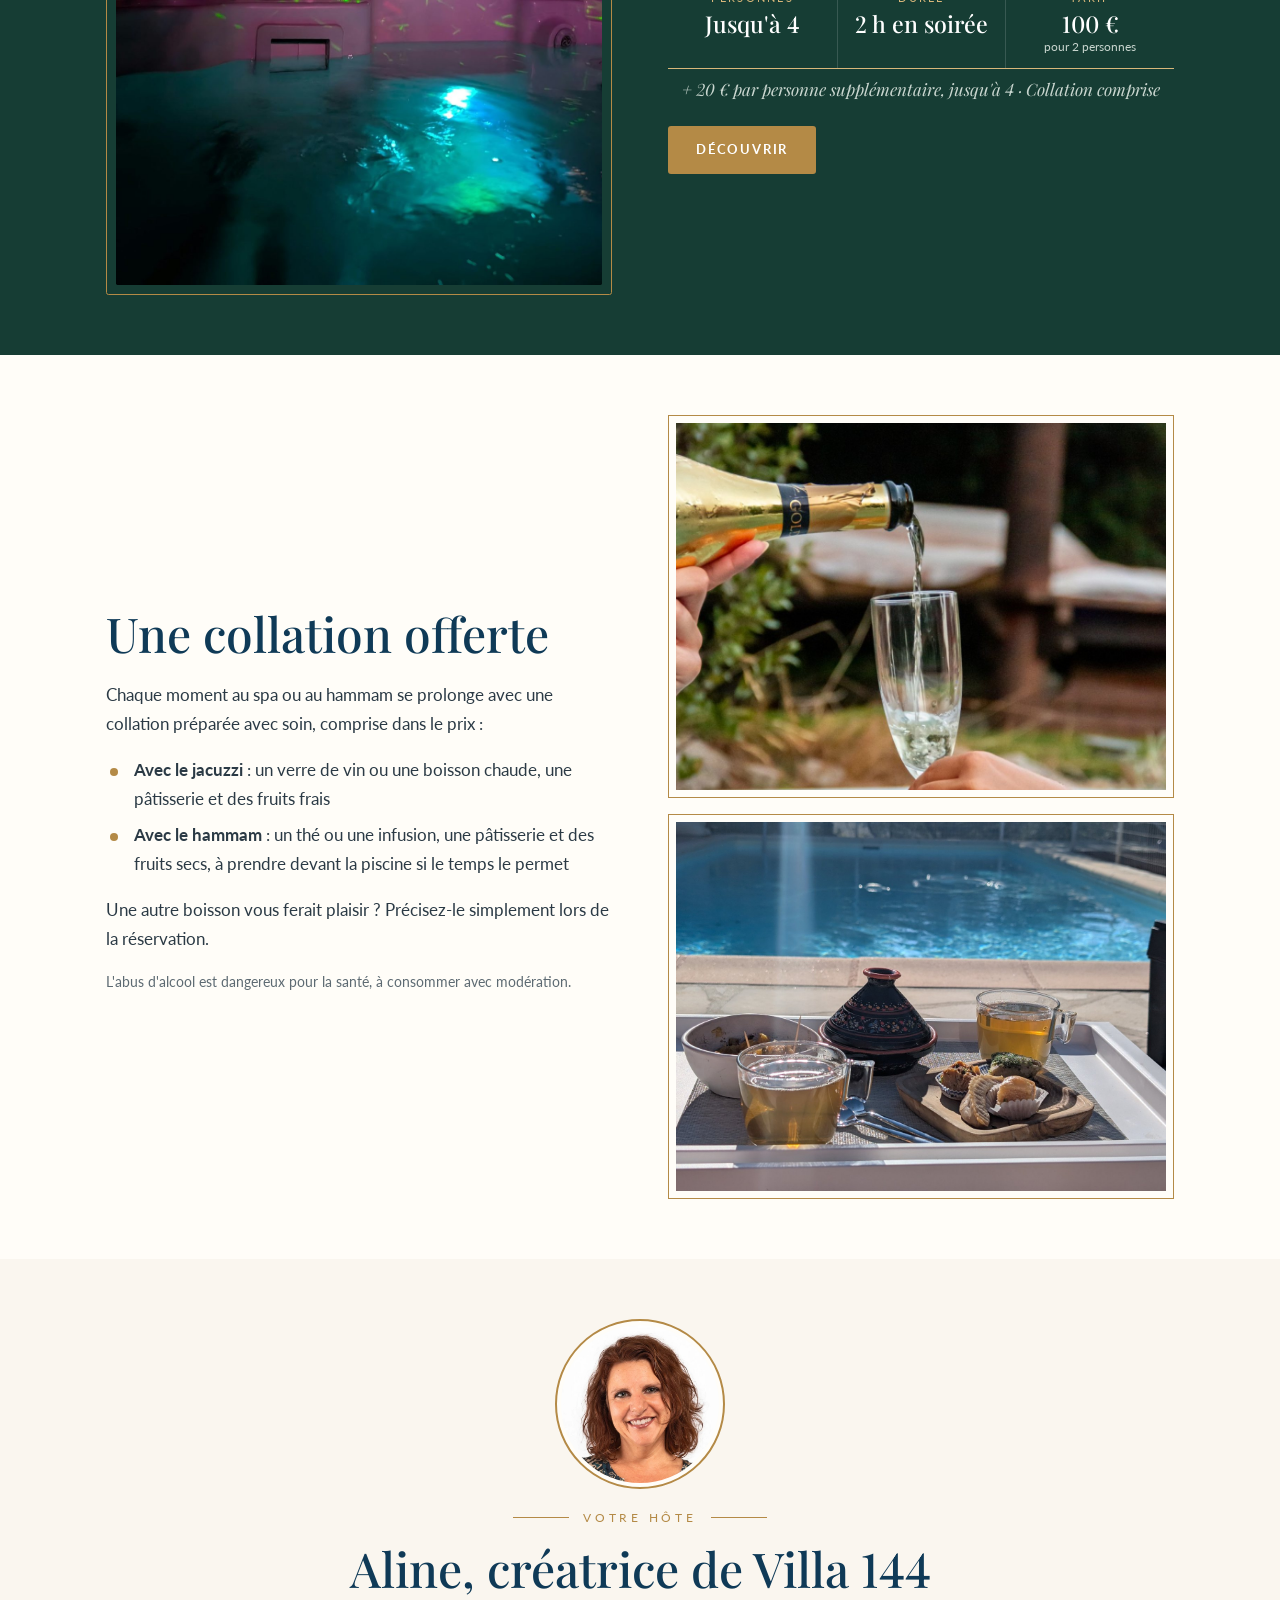
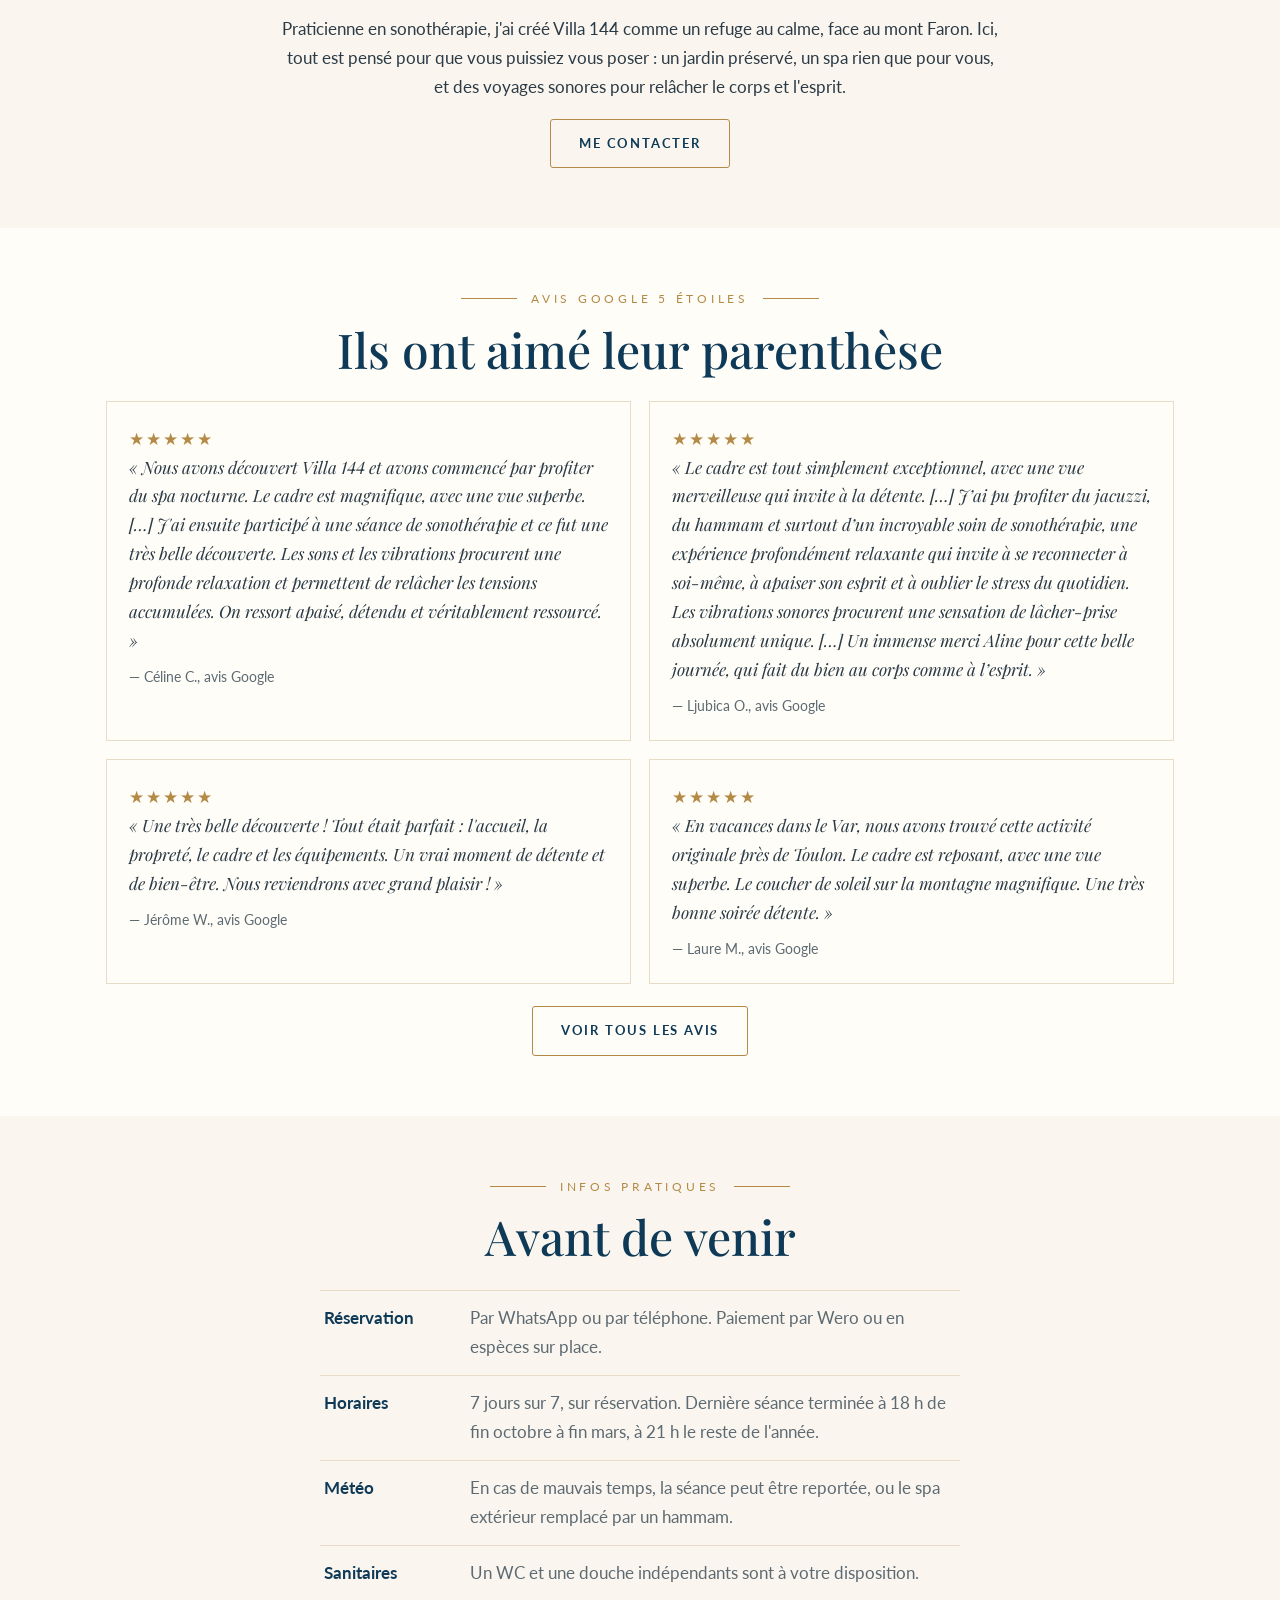
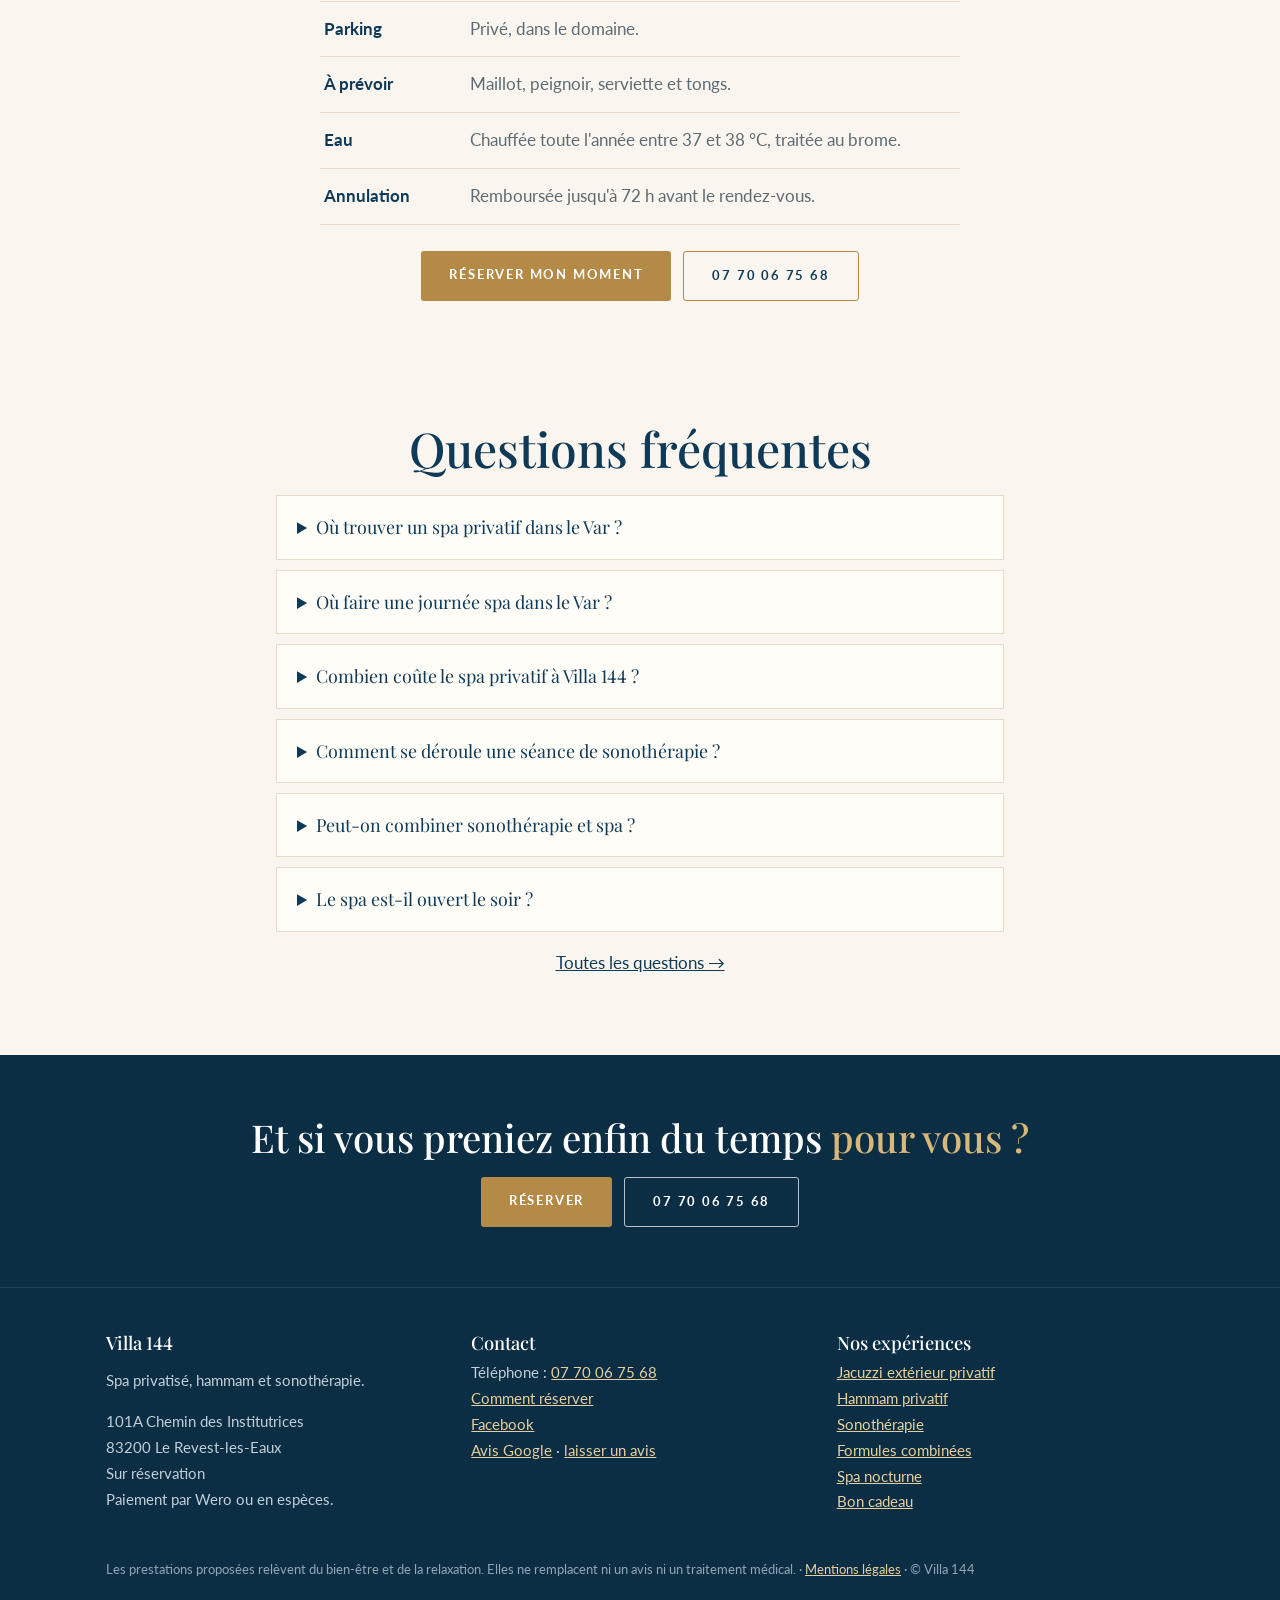
==== commit 9d8d8f0e: "Add files via upload" ====
--- a/index.html
+++ b/index.html
@@ -35,7 +35,7 @@
  ],
  "description": "Spa privatisé près de Toulon : jacuzzi extérieur (jusqu'à 4 personnes), hammam (jusqu'à 2 personnes) et sonothérapie au Revest-les-Eaux, dans un jardin avec vue sur le mont Faron.",
  "telephone": "+33770067568",
- "priceRange": "60 € - 100 €",
+ "priceRange": "60 € - 140 €",
  "paymentAccepted": "Wero, Espèces",
  "currenciesAccepted": "EUR",
  "address": {
@@ -101,7 +101,7 @@
    "name": "Où faire une journée spa dans le Var ?",
    "acceptedAnswer": {
     "@type": "Answer",
-    "text": "Villa 144, au Revest-les-Eaux, propose une journée spa privatisée à 8 km de Toulon : 2 heures de jacuzzi extérieur (100 € pour le groupe), 1 heure de hammam (60 €, seul ou à deux), le rituel de beauté marocaine de 2 heures (85 €, seul ou à deux) ou une formule avec sonothérapie (70 € à 90 €), collation comprise sauf pour les formules d'une heure. L'espace est réservé à votre groupe, jusqu'à 4 personnes pour le jacuzzi et 2 pour le hammam."
+    "text": "Villa 144, au Revest-les-Eaux, propose une journée spa privatisée à 8 km de Toulon : 2 heures de jacuzzi extérieur (100 € pour 2 personnes, + 20 € par personne supplémentaire), 1 heure de hammam (60 €, seul ou à deux), le rituel de beauté marocaine de 2 heures (95 €, seul ou à deux) ou une formule avec sonothérapie (70 € à 110 €), collation comprise sauf pour les formules d'une heure. L'espace est réservé à votre groupe, jusqu'à 4 personnes pour le jacuzzi et 2 pour le hammam."
    }
   },
   {
@@ -109,7 +109,7 @@
    "name": "Combien coûte le spa privatif à Villa 144 ?",
    "acceptedAnswer": {
     "@type": "Answer",
-    "text": "Le jacuzzi extérieur privatisé coûte 100 € pour 2 heures et pour le groupe (jusqu'à 4 personnes), collation comprise. Le hammam privatisé coûte 60 € pour 1 heure, jusqu'à 2 personnes, collation comprise. Le rituel de beauté marocaine (savon noir, gommage au gant kessa, huile d’argan) dure 2 heures et coûte 85 €, seul ou à deux, collation comprise."
+    "text": "Le jacuzzi extérieur privatisé coûte 100 € pour 2 heures à deux, puis 20 € par personne supplémentaire (jusqu'à 4 personnes), collation comprise. Le hammam privatisé coûte 60 € pour 1 heure, jusqu'à 2 personnes, collation comprise. Le rituel de beauté marocaine (savon noir, gommage au gant kessa, huile d’argan) dure 2 heures et coûte 95 €, seul ou à deux, collation comprise."
    }
   },
   {
@@ -125,7 +125,7 @@
    "name": "Peut-on combiner sonothérapie et spa ?",
    "acceptedAnswer": {
     "@type": "Answer",
-    "text": "Oui. Les formules Sonothérapie & Spa et Sonothérapie & Hammam existent en deux durées. Formule d'une heure (70 €) : 30 minutes de sonothérapie, puis 30 minutes de jacuzzi ou de hammam. Formule de deux heures (90 €) : une heure de sonothérapie, puis une heure de jacuzzi ou de hammam, collation comprise. En duo, la sonothérapie en plein air se prolonge aussi par une heure de jacuzzi (130 € pour deux, d'avril à octobre)."
+    "text": "Oui. Les formules Sonothérapie & Spa et Sonothérapie & Hammam existent en deux durées. Formule d'une heure (70 €) : 30 minutes de sonothérapie, puis 30 minutes de jacuzzi ou de hammam. Formule de deux heures (110 €) : une heure de sonothérapie, puis une heure de jacuzzi ou de hammam, collation comprise. En duo, la sonothérapie en plein air se prolonge aussi par une heure de jacuzzi (130 € pour deux, d'avril à octobre)."
    }
   },
   {
@@ -133,7 +133,7 @@
    "name": "Le spa est-il ouvert le soir ?",
    "acceptedAnswer": {
     "@type": "Answer",
-    "text": "Oui, du 15 juin au 15 septembre, Villa 144 propose un spa nocturne : 2 heures de jacuzzi privatisé illuminé à la tombée de la nuit, jusqu'à 4 personnes, 100 € le groupe, collation comprise."
+    "text": "Oui, du 15 juin au 15 septembre, Villa 144 propose un spa nocturne : 2 heures de jacuzzi privatisé illuminé à la tombée de la nuit, 100 € pour 2 personnes, + 20 € par personne supplémentaire jusqu'à 4, collation comprise."
    }
   }
  ],
@@ -180,8 +180,8 @@
   <div class="wrap center">
     <div class="arch hero-arch"><img src="accueil-jacuzzi-paillote.jpg" alt="Jacuzzi privatif et paillote dans le jardin de Villa 144 au Revest-les-Eaux" width="1066" height="1600" fetchpriority="high"></div>
     <h1>Spa privatisé :<br class="m"> jacuzzi, hammam<br class="m"> &amp; sonothérapie</h1>
-    <div class="icons n4"><div><span class="ico"><svg viewBox="0 0 24 24" aria-hidden="true"><rect x="5" y="10" width="14" height="10" rx="2"/><path d="M8 10V7a4 4 0 0 1 8 0v3"/><circle cx="12" cy="15" r="1.3"/></svg></span>Privatisé</div><div><span class="ico"><svg viewBox="0 0 24 24" aria-hidden="true"><path d="M5 19c0-8 5-13 14-14-1 9-6 14-14 14z"/><path d="M5 19c3-4 6-7 10-9"/></svg></span>Pleine nature</div><div><span class="ico"><svg viewBox="0 0 24 24" aria-hidden="true"><circle cx="12" cy="8" r="3"/><circle cx="5.5" cy="10" r="2.3"/><circle cx="18.5" cy="10" r="2.3"/><path d="M6.5 20v-2a5.5 5.5 0 0 1 11 0v2"/><path d="M2 20v-1.5A3.5 3.5 0 0 1 5.5 15M22 20v-1.5a3.5 3.5 0 0 0-3.5-3.5"/></svg></span>25 € / pers.</div><div><span class="ico"><svg viewBox="0 0 24 24" aria-hidden="true"><path d="M12 21s-7-6.2-7-11.5a7 7 0 0 1 14 0C19 14.8 12 21 12 21z"/><circle cx="12" cy="9.5" r="2.6"/></svg></span>Le Revest</div></div>
-    <p class="lead">Un jacuzzi et un hammam rien que pour vous, face au mont Faron. Offrez-vous une vraie journée spa dans le Var : <b>2&nbsp;h de jacuzzi pour 100&nbsp;€ jusqu’à 4&nbsp;personnes</b>, collation comprise.</p>
+    <div class="icons n3"><div><span class="ico"><svg viewBox="0 0 24 24" aria-hidden="true"><rect x="5" y="10" width="14" height="10" rx="2"/><path d="M8 10V7a4 4 0 0 1 8 0v3"/><circle cx="12" cy="15" r="1.3"/></svg></span>Privatisé</div><div><span class="ico"><svg viewBox="0 0 24 24" aria-hidden="true"><path d="M5 19c0-8 5-13 14-14-1 9-6 14-14 14z"/><path d="M5 19c3-4 6-7 10-9"/></svg></span>Pleine nature</div><div><span class="ico"><svg viewBox="0 0 24 24" aria-hidden="true"><path d="M12 21s-7-6.2-7-11.5a7 7 0 0 1 14 0C19 14.8 12 21 12 21z"/><circle cx="12" cy="9.5" r="2.6"/></svg></span>Le Revest</div></div>
+    <p class="lead">Un jacuzzi et un hammam rien que pour vous, face au mont Faron. Offrez-vous une vraie journée spa dans le Var : <b>2&nbsp;h de jacuzzi pour 100&nbsp;€ à deux</b>, collation comprise.</p>
     <p class="trust"><b>★★★★★</b> 5/5 · 12 avis Google</p>
     <div class="actions" style="justify-content:center"><a class="btn outline" href="tarifs.html">Voir les tarifs</a></div>
   </div>
@@ -210,13 +210,13 @@
 <h2>Jacuzzi, hammam ou sonothérapie :<br>quelle expérience préférez-vous ?</h2>
     <div class="cards" style="margin-top:28px">
       <article class="card"><div class="img"><img src="jacuzzi-jardin-revest-les-eaux.jpg" alt="Jacuzzi extérieur privatisé dans le jardin de Villa 144" loading="lazy" width="2000" height="1125"></div>
-        <div class="body"><h3>Jacuzzi extérieur</h3><p class="tag">Détente en pleine nature.</p><div class="meta">2 h · jusqu'à 4 pers. · <b>100&nbsp;€</b>&nbsp;le&nbsp;groupe</div><div class="card-actions"><a class="btn" href="https://wa.me/33770067568?text=Bonjour%2C%20je%20souhaite%20r%C3%A9server%20le%20jacuzzi%20privatis%C3%A9%20%282%20h%2C%20jusqu%27%C3%A0%204%20personnes%29.%20Quelles%20sont%20vos%20disponibilit%C3%A9s%20%3F">Réserver</a><a class="btn outline" href="spa-privatif-jacuzzi-toulon.html">En savoir plus</a></div></div></article>
+        <div class="body"><h3>Jacuzzi extérieur</h3><p class="tag">Détente en pleine nature.</p><div class="meta"><div>2 h · pour 2 pers. · <b>100&nbsp;€</b></div><div style="margin-top:4px">+ 20&nbsp;€ par pers. en plus, jusqu'à&nbsp;4</div></div><div class="card-actions"><a class="btn" href="https://wa.me/33770067568?text=Bonjour%2C%20je%20souhaite%20r%C3%A9server%20le%20jacuzzi%20privatis%C3%A9%20%282%20h%2C%20jusqu%27%C3%A0%204%20personnes%29.%20Quelles%20sont%20vos%20disponibilit%C3%A9s%20%3F">Réserver</a><a class="btn outline" href="spa-privatif-jacuzzi-toulon.html">En savoir plus</a></div></div></article>
       <article class="card"><div class="img"><img src="hammam-porte-vitree.jpg" alt="Hammam privatif de Villa 144 : banc en mosaïque vu depuis la porte vitrée" loading="lazy" width="900" height="1200" style="object-position:center 65%"></div>
-        <div class="body"><h3>Hammam</h3><p class="tag">Chaleur et ressourcement.</p><div class="meta"><div>Hammam simple<br>1 h, jusqu'à 2 pers. : <b>60&nbsp;€</b></div><div style="margin-top:8px">Rituel de beauté<br>2 h, jusqu'à 2 pers. : <b>85&nbsp;€</b></div></div><div class="card-actions"><a class="btn" href="https://wa.me/33770067568?text=Bonjour%2C%20je%20souhaite%20r%C3%A9server%20le%20hammam%20privatis%C3%A9%20%281%20h%2C%20jusqu%27%C3%A0%202%20personnes%29.%20Quelles%20sont%20vos%20disponibilit%C3%A9s%20%3F">Réserver</a><a class="btn outline" href="hammam-privatif-toulon.html">En savoir plus</a></div></div></article>
+        <div class="body"><h3>Hammam</h3><p class="tag">Chaleur et ressourcement.</p><div class="meta"><div>Hammam simple<br>1 h, jusqu'à 2 pers. : <b>60&nbsp;€</b></div><div style="margin-top:8px">Rituel de beauté<br>2 h, jusqu'à 2 pers. : <b>95&nbsp;€</b></div></div><div class="card-actions"><a class="btn" href="https://wa.me/33770067568?text=Bonjour%2C%20je%20souhaite%20r%C3%A9server%20le%20hammam%20privatis%C3%A9%20%281%20h%2C%20jusqu%27%C3%A0%202%20personnes%29.%20Quelles%20sont%20vos%20disponibilit%C3%A9s%20%3F">Réserver</a><a class="btn outline" href="hammam-privatif-toulon.html">En savoir plus</a></div></div></article>
       <article class="card"><div class="img badge-wrap"><span class="badge">Nouveau : en duo</span><img src="sonotherapie-instruments-gong-bols-toulon.jpg" alt="Instruments de sonothérapie : gong, bols tibétains, harpe de cristal, tambour océan" loading="lazy" width="995" height="584"></div>
         <div class="body"><h3>Sonothérapie</h3><p class="tag">Relaxation profonde.</p><div class="meta"><div>1 h · séance individuelle · <b>60&nbsp;€</b></div><div style="margin-top:4px">1 h · en duo, en plein air · <b>90&nbsp;€</b></div></div><div class="card-actions"><a class="btn" href="sonotherapie-toulon.html#offres">Réserver</a><a class="btn outline" href="sonotherapie-toulon.html">En savoir plus</a></div></div></article>
       <article class="card"><div class="img"><img src="formule-sonotherapie-spa.jpg" alt="Formule combinée sonothérapie et spa à Villa 144 : gong et jacuzzi dans le jardin" loading="lazy" width="1536" height="1024"></div>
-        <div class="body"><h3>Formules combinées</h3><p class="tag">Sons, chaleur et détente.</p><div class="meta"><div>1 h · séance individuelle · <b>70&nbsp;€</b></div><div style="margin-top:4px">2 h · séance individuelle · <b>90&nbsp;€</b></div></div><div class="card-actions"><a class="btn" href="https://wa.me/33770067568?text=Bonjour%2C%20je%20souhaite%20r%C3%A9server%20une%20formule%20combin%C3%A9e%20%28sonoth%C3%A9rapie%20%26%20spa%20ou%20hammam%29.%20Quelles%20sont%20vos%20disponibilit%C3%A9s%20%3F">Réserver</a><a class="btn outline" href="formules-sonotherapie-spa.html">En savoir plus</a></div></div></article>
+        <div class="body"><h3>Formules combinées</h3><p class="tag">Sons, chaleur et détente.</p><div class="meta"><div>1 h · séance individuelle · <b>70&nbsp;€</b></div><div style="margin-top:4px">2 h · séance individuelle · <b>110&nbsp;€</b></div></div><div class="card-actions"><a class="btn" href="https://wa.me/33770067568?text=Bonjour%2C%20je%20souhaite%20r%C3%A9server%20une%20formule%20combin%C3%A9e%20%28sonoth%C3%A9rapie%20%26%20spa%20ou%20hammam%29.%20Quelles%20sont%20vos%20disponibilit%C3%A9s%20%3F">Réserver</a><a class="btn outline" href="formules-sonotherapie-spa.html">En savoir plus</a></div></div></article>
     </div>
   </div>
 </section>
@@ -252,7 +252,7 @@
       <span class="eyebrow">Du 15 juin au 15 septembre</span>
 <h2>Spa nocturne</h2>
       <p>À la nuit tombée, tout le jardin s'illumine : guirlandes, jeux de lumières colorées dans les arbres et sur la montagne, jacuzzi aux reflets changeants. Une atmosphère envoûtante, rien que pour vous.</p>
-      <div class="keyinfo"><div><small>Personnes</small><b>Jusqu'à 4</b></div><div><small>Durée</small><b>2 h en soirée</b></div><div><small>Tarif</small><b>100 €<em>le groupe</em></b></div></div><p class="keynote">Collation comprise</p>
+      <div class="keyinfo"><div><small>Personnes</small><b>Jusqu'à 4</b></div><div><small>Durée</small><b>2 h en soirée</b></div><div><small>Tarif</small><b>100 €<em>pour 2 personnes</em></b></div></div><p class="keynote">+ 20 € par personne supplémentaire, jusqu'à 4 · Collation comprise</p>
       <a class="btn" href="spa-nocturne-toulon.html">Découvrir</a>
     </div>
   </div>
@@ -317,11 +317,11 @@
   <div class="wrap narrow center">
     <h2>Questions fréquentes</h2>
     <details><summary>Où trouver un spa privatif dans le Var ?</summary><p>Villa 144 propose un spa privatisé au Revest-les-Eaux (83200), à 8 km de Toulon, avec vue sur le mont Faron. Le jacuzzi extérieur est réservé à votre groupe, jusqu'à 4 personnes, et le hammam l'est aussi, jusqu'à 2 personnes.</p></details>
-<details><summary>Où faire une journée spa dans le Var ?</summary><p>Villa 144, au Revest-les-Eaux, propose une journée spa privatisée à 8 km de Toulon : 2 heures de jacuzzi extérieur (100 € pour le groupe), 1 heure de hammam (60 €, seul ou à deux), le rituel de beauté marocaine de 2 heures (85 €, seul ou à deux) ou une formule avec sonothérapie (70 € à 90 €), collation comprise sauf pour les formules d'une heure. L'espace est réservé à votre groupe, jusqu'à 4 personnes pour le jacuzzi et 2 pour le hammam.</p></details>
-<details><summary>Combien coûte le spa privatif à Villa 144 ?</summary><p>Le jacuzzi extérieur privatisé coûte 100 € pour 2 heures et pour le groupe (jusqu'à 4 personnes), collation comprise. Le hammam privatisé coûte 60 € pour 1 heure, jusqu'à 2 personnes, collation comprise. Le rituel de beauté marocaine (savon noir, gommage au gant kessa, huile d’argan) dure 2 heures et coûte 85 €, seul ou à deux, collation comprise.</p></details>
+<details><summary>Où faire une journée spa dans le Var ?</summary><p>Villa 144, au Revest-les-Eaux, propose une journée spa privatisée à 8 km de Toulon : 2 heures de jacuzzi extérieur (100 € pour 2 personnes, + 20 € par personne supplémentaire), 1 heure de hammam (60 €, seul ou à deux), le rituel de beauté marocaine de 2 heures (95 €, seul ou à deux) ou une formule avec sonothérapie (70 € à 110 €), collation comprise sauf pour les formules d'une heure. L'espace est réservé à votre groupe, jusqu'à 4 personnes pour le jacuzzi et 2 pour le hammam.</p></details>
+<details><summary>Combien coûte le spa privatif à Villa 144 ?</summary><p>Le jacuzzi extérieur privatisé coûte 100 € pour 2 heures à deux, puis 20 € par personne supplémentaire (jusqu'à 4 personnes), collation comprise. Le hammam privatisé coûte 60 € pour 1 heure, jusqu'à 2 personnes, collation comprise. Le rituel de beauté marocaine (savon noir, gommage au gant kessa, huile d’argan) dure 2 heures et coûte 95 €, seul ou à deux, collation comprise.</p></details>
 <details><summary>Comment se déroule une séance de sonothérapie ?</summary><p>La séance dure 1 heure, en individuel ou en duo. Vous restez habillé, confortablement allongé, et vous laissez les sons et les vibrations vous envelopper : gong, bols tibétains, harpe de cristal, carillons, tambour océan. En individuel, le soin est adapté à vos besoins du moment. Tarif : 60 € en individuel, 90 € pour deux.</p></details>
-<details><summary>Peut-on combiner sonothérapie et spa ?</summary><p>Oui. Les formules Sonothérapie & Spa et Sonothérapie & Hammam existent en deux durées. Formule d'une heure (70 €) : 30 minutes de sonothérapie, puis 30 minutes de jacuzzi ou de hammam. Formule de deux heures (90 €) : une heure de sonothérapie, puis une heure de jacuzzi ou de hammam, collation comprise. En duo, la sonothérapie en plein air se prolonge aussi par une heure de jacuzzi (130 € pour deux, d'avril à octobre).</p></details>
-<details><summary>Le spa est-il ouvert le soir ?</summary><p>Oui, du 15 juin au 15 septembre, Villa 144 propose un spa nocturne : 2 heures de jacuzzi privatisé illuminé à la tombée de la nuit, jusqu'à 4 personnes, 100 € le groupe, collation comprise.</p></details>
+<details><summary>Peut-on combiner sonothérapie et spa ?</summary><p>Oui. Les formules Sonothérapie & Spa et Sonothérapie & Hammam existent en deux durées. Formule d'une heure (70 €) : 30 minutes de sonothérapie, puis 30 minutes de jacuzzi ou de hammam. Formule de deux heures (110 €) : une heure de sonothérapie, puis une heure de jacuzzi ou de hammam, collation comprise. En duo, la sonothérapie en plein air se prolonge aussi par une heure de jacuzzi (130 € pour deux, d'avril à octobre).</p></details>
+<details><summary>Le spa est-il ouvert le soir ?</summary><p>Oui, du 15 juin au 15 septembre, Villa 144 propose un spa nocturne : 2 heures de jacuzzi privatisé illuminé à la tombée de la nuit, 100 € pour 2 personnes, + 20 € par personne supplémentaire jusqu'à 4, collation comprise.</p></details>
     <p><a href="faq.html">Toutes les questions →</a></p>
   </div>
 </section>
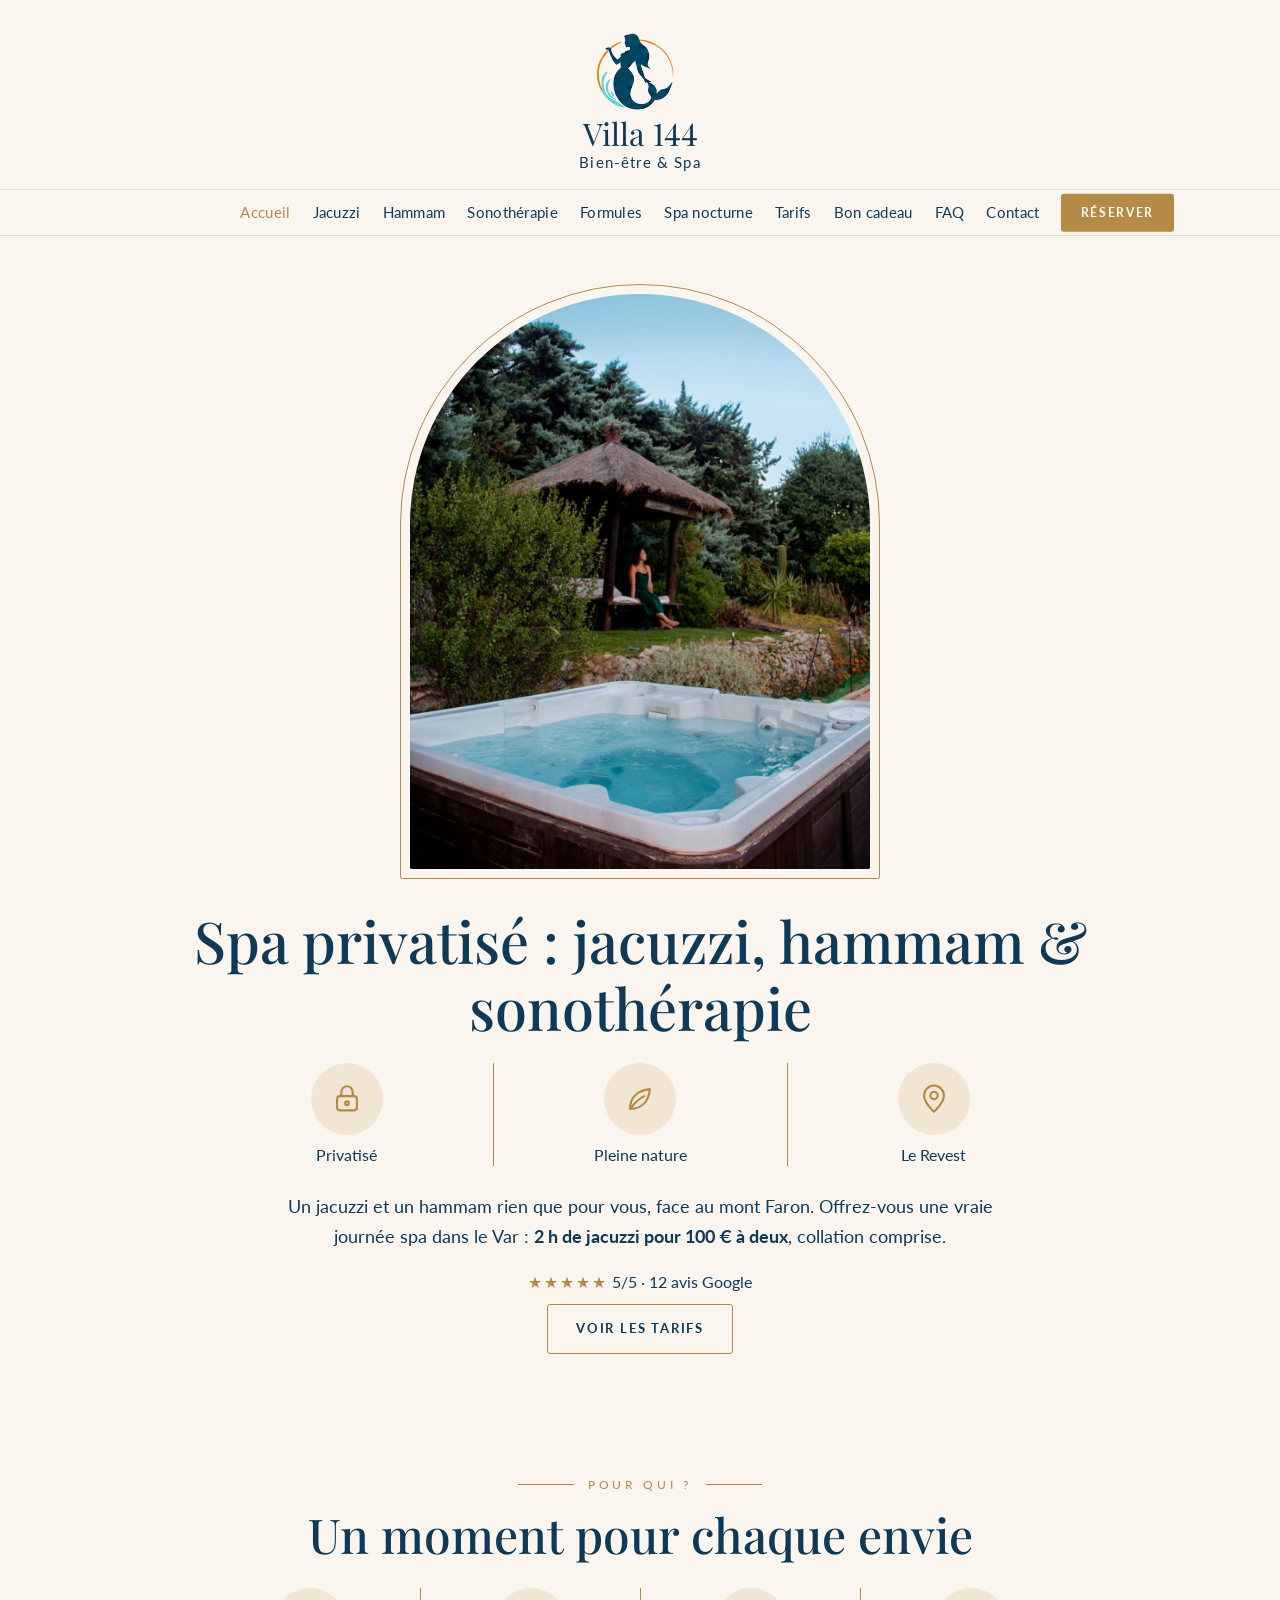
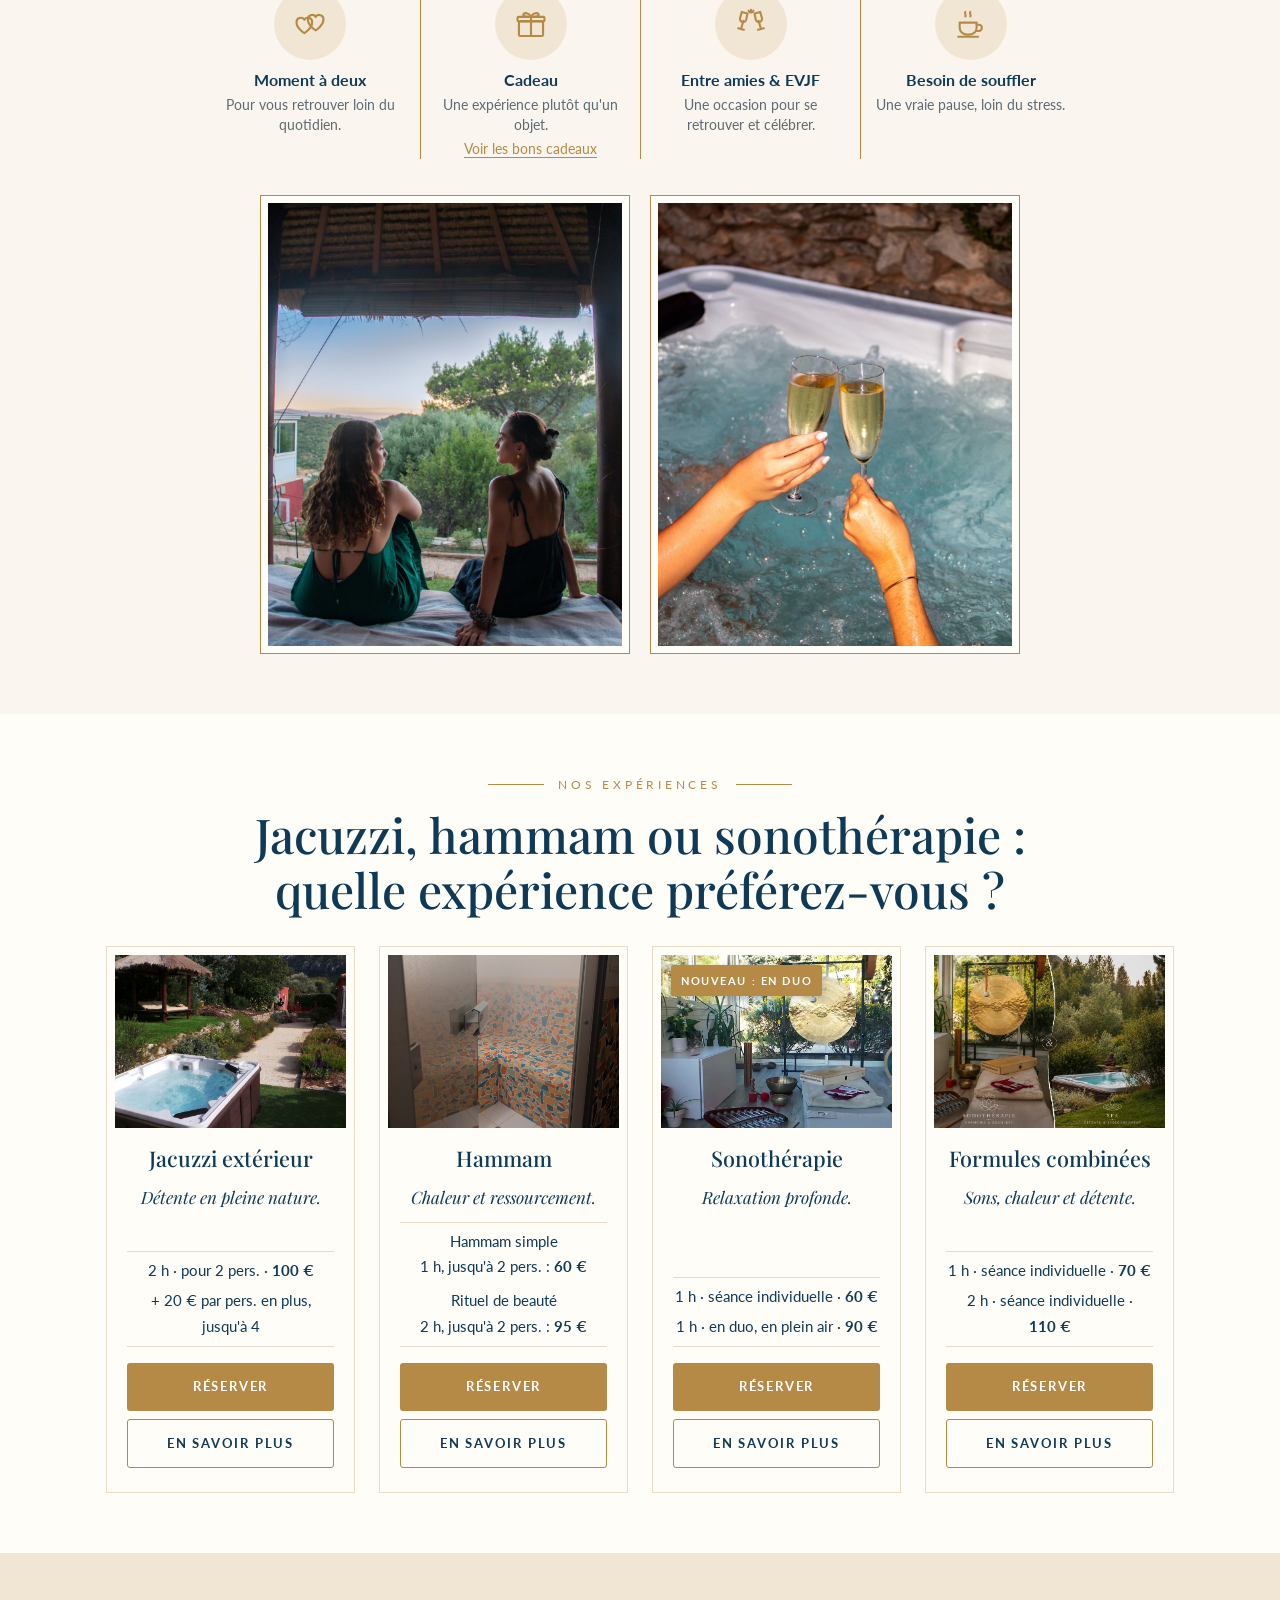
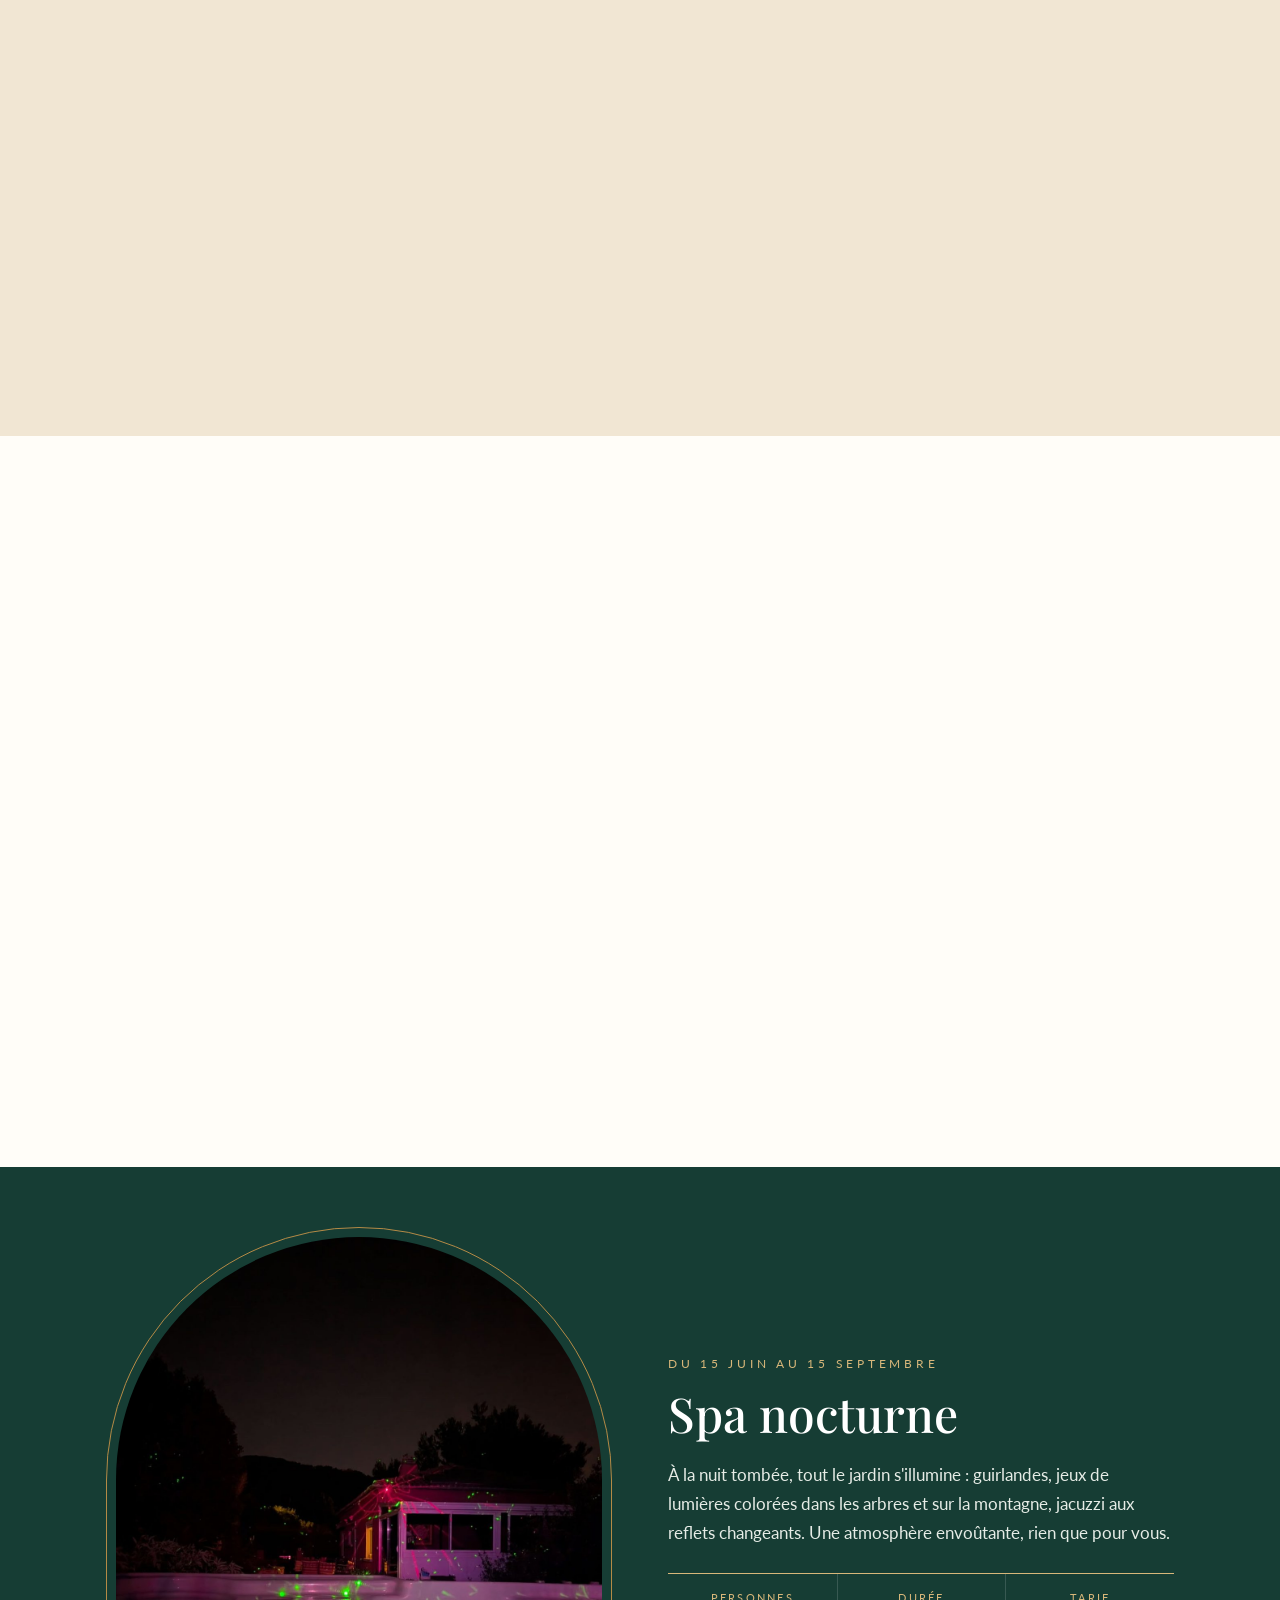
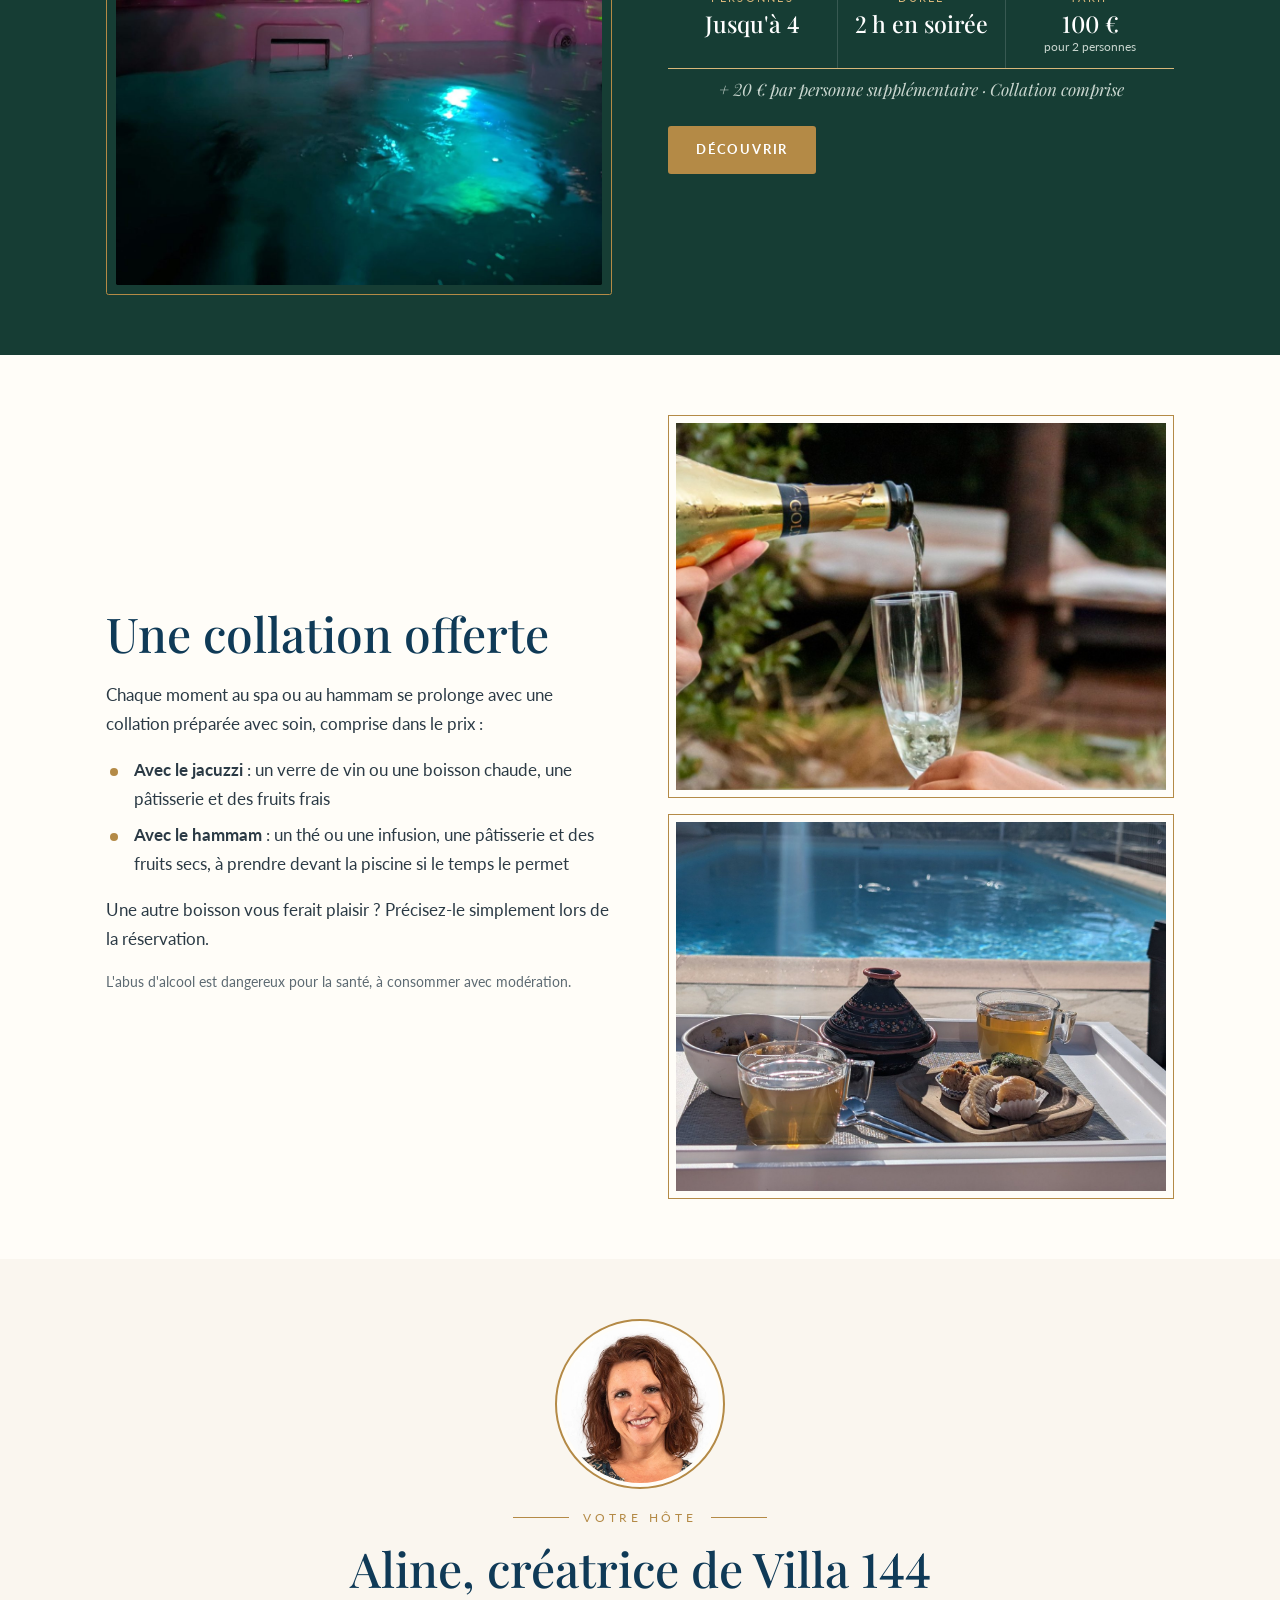
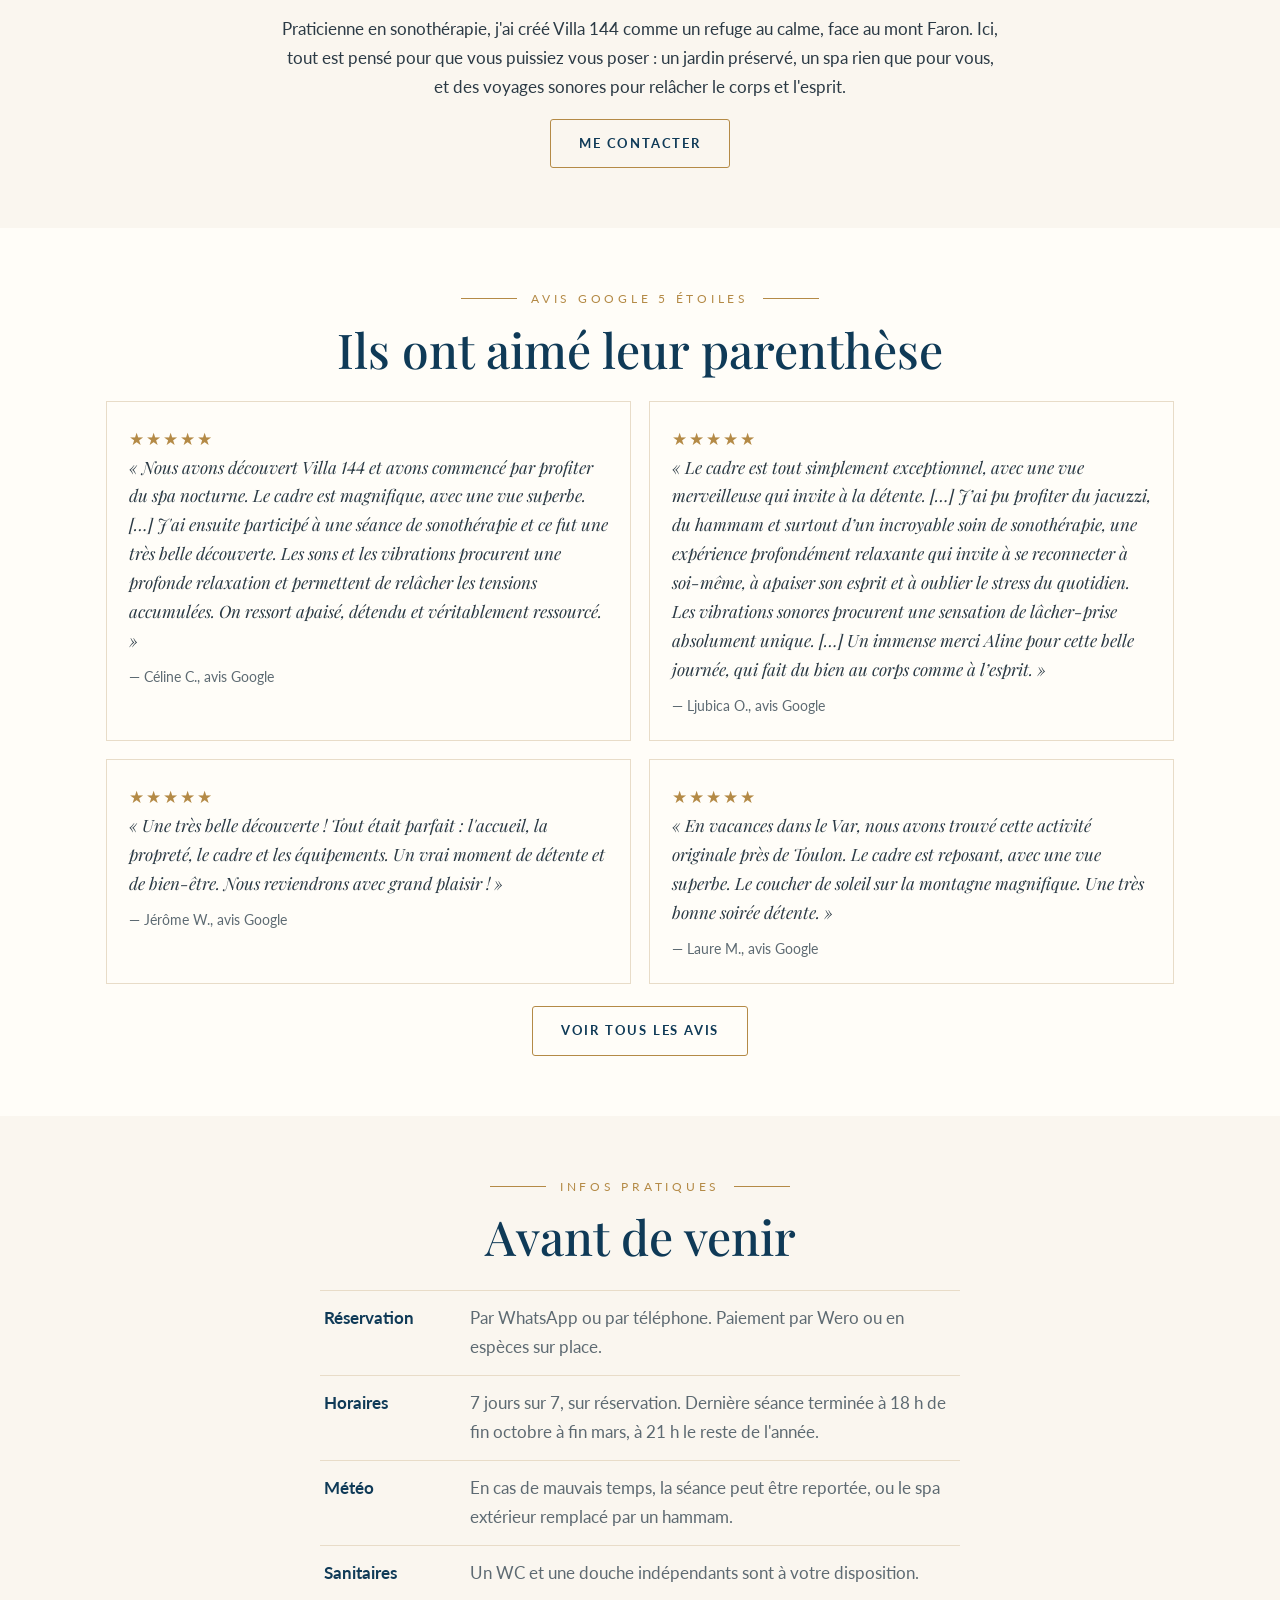
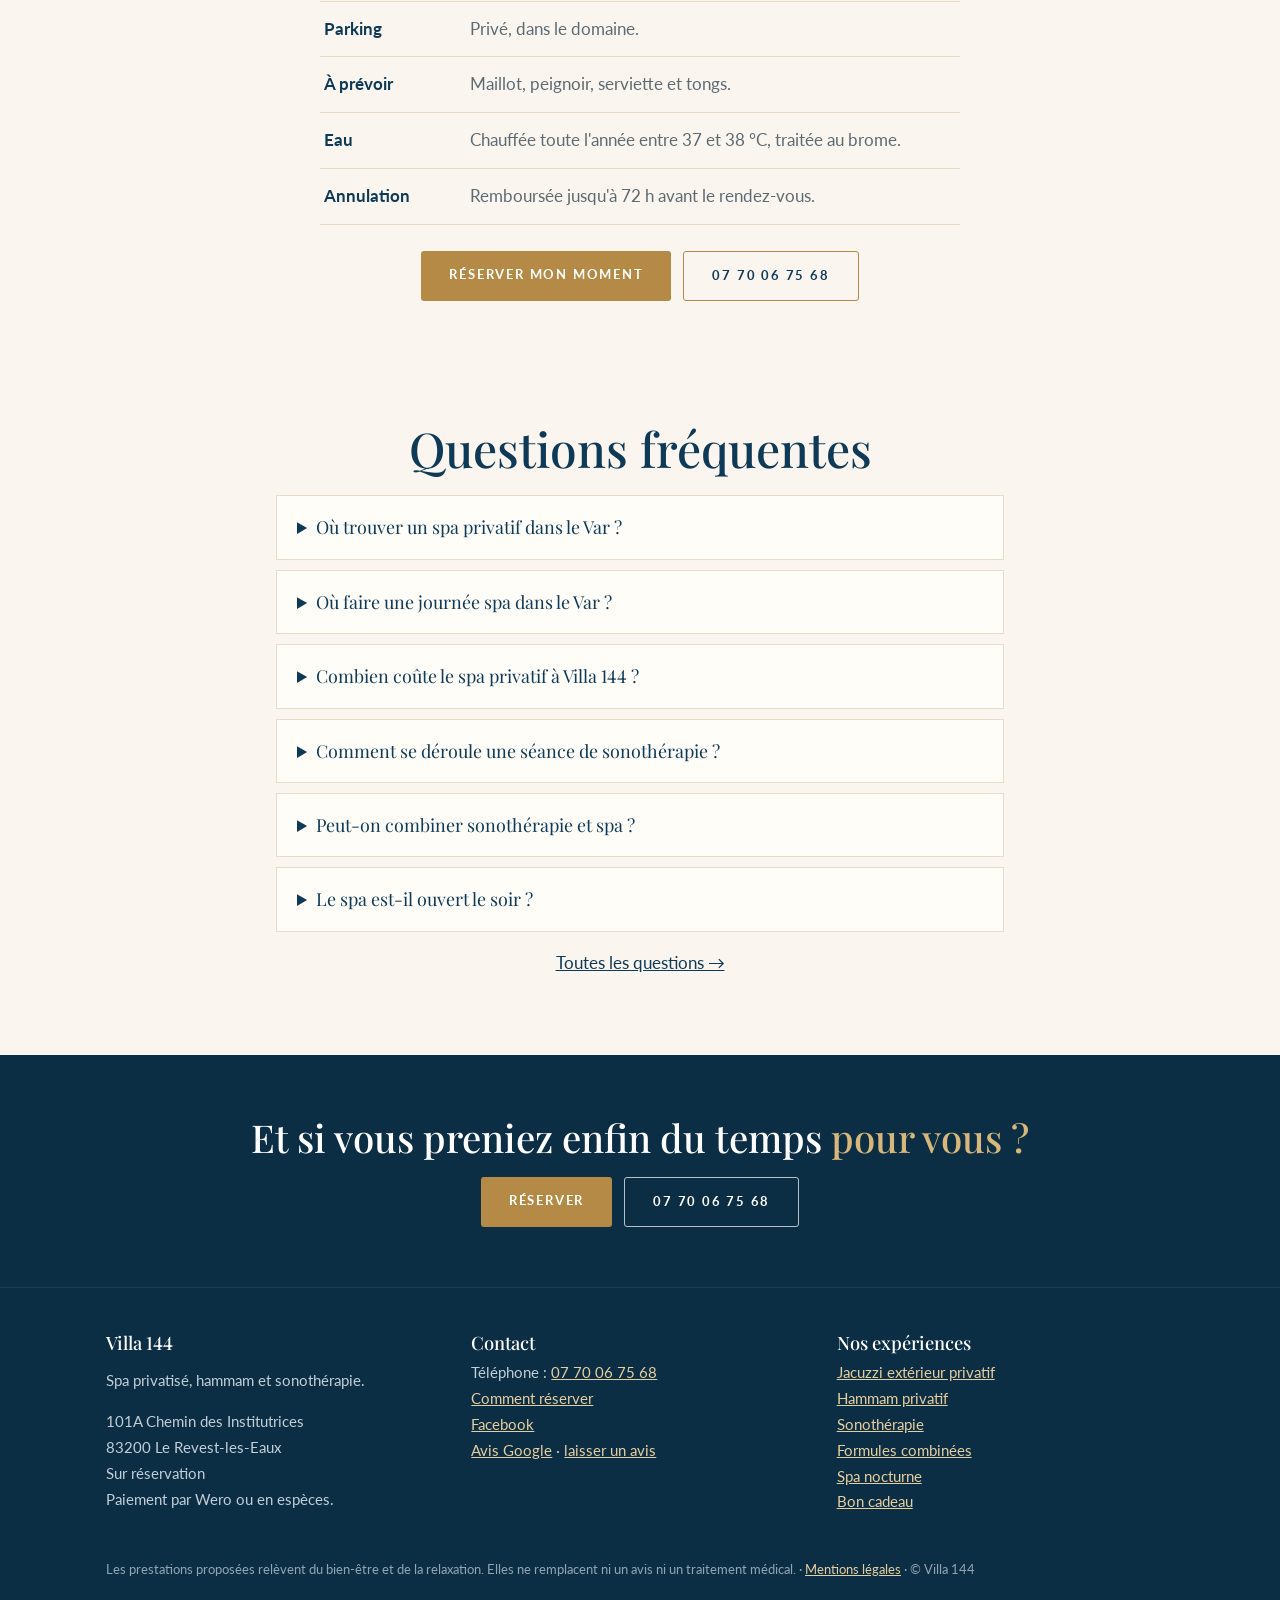
==== commit 74908ef3: "Add files via upload" ====
--- a/index.html
+++ b/index.html
@@ -18,6 +18,12 @@
 <link rel="preconnect" href="https://fonts.gstatic.com" crossorigin>
 <link href="https://fonts.googleapis.com/css2?family=Lato:wght@400;700&family=Playfair+Display:ital,wght@0,500;1,500&display=swap" rel="stylesheet">
 <link rel="stylesheet" href="/style.css?v=5">
+<style>
+/* z plus lisibles en italique : seuls les z et Z viennent d'une autre police */
+@font-face{font-family:"Z Villa";font-style:italic;font-weight:500;src:url(/villa-z-italique-v1.woff2) format("woff2");unicode-range:U+7A,U+5A}
+@font-face{font-family:"Z Villa";font-style:normal;font-weight:500;src:url(/villa-z-droit-v1.woff2) format("woff2");unicode-range:U+7A,U+5A}
+:root{--serif:"Z Villa","Playfair Display",Georgia,"Times New Roman",serif}
+</style>
 <script type="application/ld+json">
 {
  "@type": "DaySpa",
@@ -210,7 +216,7 @@
 <h2>Jacuzzi, hammam ou sonothérapie :<br>quelle expérience préférez-vous ?</h2>
     <div class="cards" style="margin-top:28px">
       <article class="card"><div class="img"><img src="jacuzzi-jardin-revest-les-eaux.jpg" alt="Jacuzzi extérieur privatisé dans le jardin de Villa 144" loading="lazy" width="2000" height="1125"></div>
-        <div class="body"><h3>Jacuzzi extérieur</h3><p class="tag">Détente en pleine nature.</p><div class="meta"><div>2 h · pour 2 pers. · <b>100&nbsp;€</b></div><div style="margin-top:4px">+ 20&nbsp;€ par pers. en plus, jusqu'à&nbsp;4</div></div><div class="card-actions"><a class="btn" href="https://wa.me/33770067568?text=Bonjour%2C%20je%20souhaite%20r%C3%A9server%20le%20jacuzzi%20privatis%C3%A9%20%282%20h%2C%20jusqu%27%C3%A0%204%20personnes%29.%20Quelles%20sont%20vos%20disponibilit%C3%A9s%20%3F">Réserver</a><a class="btn outline" href="spa-privatif-jacuzzi-toulon.html">En savoir plus</a></div></div></article>
+        <div class="body"><h3>Jacuzzi extérieur</h3><p class="tag">Détente en pleine nature.</p><div class="meta"><div>2 h · pour 2 pers. · <b>100&nbsp;€</b></div><div style="margin-top:4px">+ 20&nbsp;€ par pers. en plus, jusqu'à&nbsp;4</div></div><div class="card-actions"><a class="btn" href="https://wa.me/33770067568?text=Bonjour%2C%20je%20souhaite%20r%C3%A9server%20le%20jacuzzi%20privatis%C3%A9%20%282%20h%29.%20Nous%20serons%20%E2%80%A6%20personnes.%20Quelles%20sont%20vos%20disponibilit%C3%A9s%20%3F">Réserver</a><a class="btn outline" href="spa-privatif-jacuzzi-toulon.html">En savoir plus</a></div></div></article>
       <article class="card"><div class="img"><img src="hammam-porte-vitree.jpg" alt="Hammam privatif de Villa 144 : banc en mosaïque vu depuis la porte vitrée" loading="lazy" width="900" height="1200" style="object-position:center 65%"></div>
         <div class="body"><h3>Hammam</h3><p class="tag">Chaleur et ressourcement.</p><div class="meta"><div>Hammam simple<br>1 h, jusqu'à 2 pers. : <b>60&nbsp;€</b></div><div style="margin-top:8px">Rituel de beauté<br>2 h, jusqu'à 2 pers. : <b>95&nbsp;€</b></div></div><div class="card-actions"><a class="btn" href="https://wa.me/33770067568?text=Bonjour%2C%20je%20souhaite%20r%C3%A9server%20le%20hammam%20privatis%C3%A9%20%281%20h%2C%20jusqu%27%C3%A0%202%20personnes%29.%20Quelles%20sont%20vos%20disponibilit%C3%A9s%20%3F">Réserver</a><a class="btn outline" href="hammam-privatif-toulon.html">En savoir plus</a></div></div></article>
       <article class="card"><div class="img badge-wrap"><span class="badge">Nouveau : en duo</span><img src="sonotherapie-instruments-gong-bols-toulon.jpg" alt="Instruments de sonothérapie : gong, bols tibétains, harpe de cristal, tambour océan" loading="lazy" width="995" height="584"></div>
@@ -252,7 +258,7 @@
       <span class="eyebrow">Du 15 juin au 15 septembre</span>
 <h2>Spa nocturne</h2>
       <p>À la nuit tombée, tout le jardin s'illumine : guirlandes, jeux de lumières colorées dans les arbres et sur la montagne, jacuzzi aux reflets changeants. Une atmosphère envoûtante, rien que pour vous.</p>
-      <div class="keyinfo"><div><small>Personnes</small><b>Jusqu'à 4</b></div><div><small>Durée</small><b>2 h en soirée</b></div><div><small>Tarif</small><b>100 €<em>pour 2 personnes</em></b></div></div><p class="keynote">+ 20 € par personne supplémentaire, jusqu'à 4 · Collation comprise</p>
+      <div class="keyinfo"><div><small>Personnes</small><b>Jusqu'à 4</b></div><div><small>Durée</small><b>2 h en soirée</b></div><div><small>Tarif</small><b>100 €<em>pour 2 personnes</em></b></div></div><p class="keynote">+ 20 € par personne supplémentaire · Collation comprise</p>
       <a class="btn" href="spa-nocturne-toulon.html">Découvrir</a>
     </div>
   </div>
